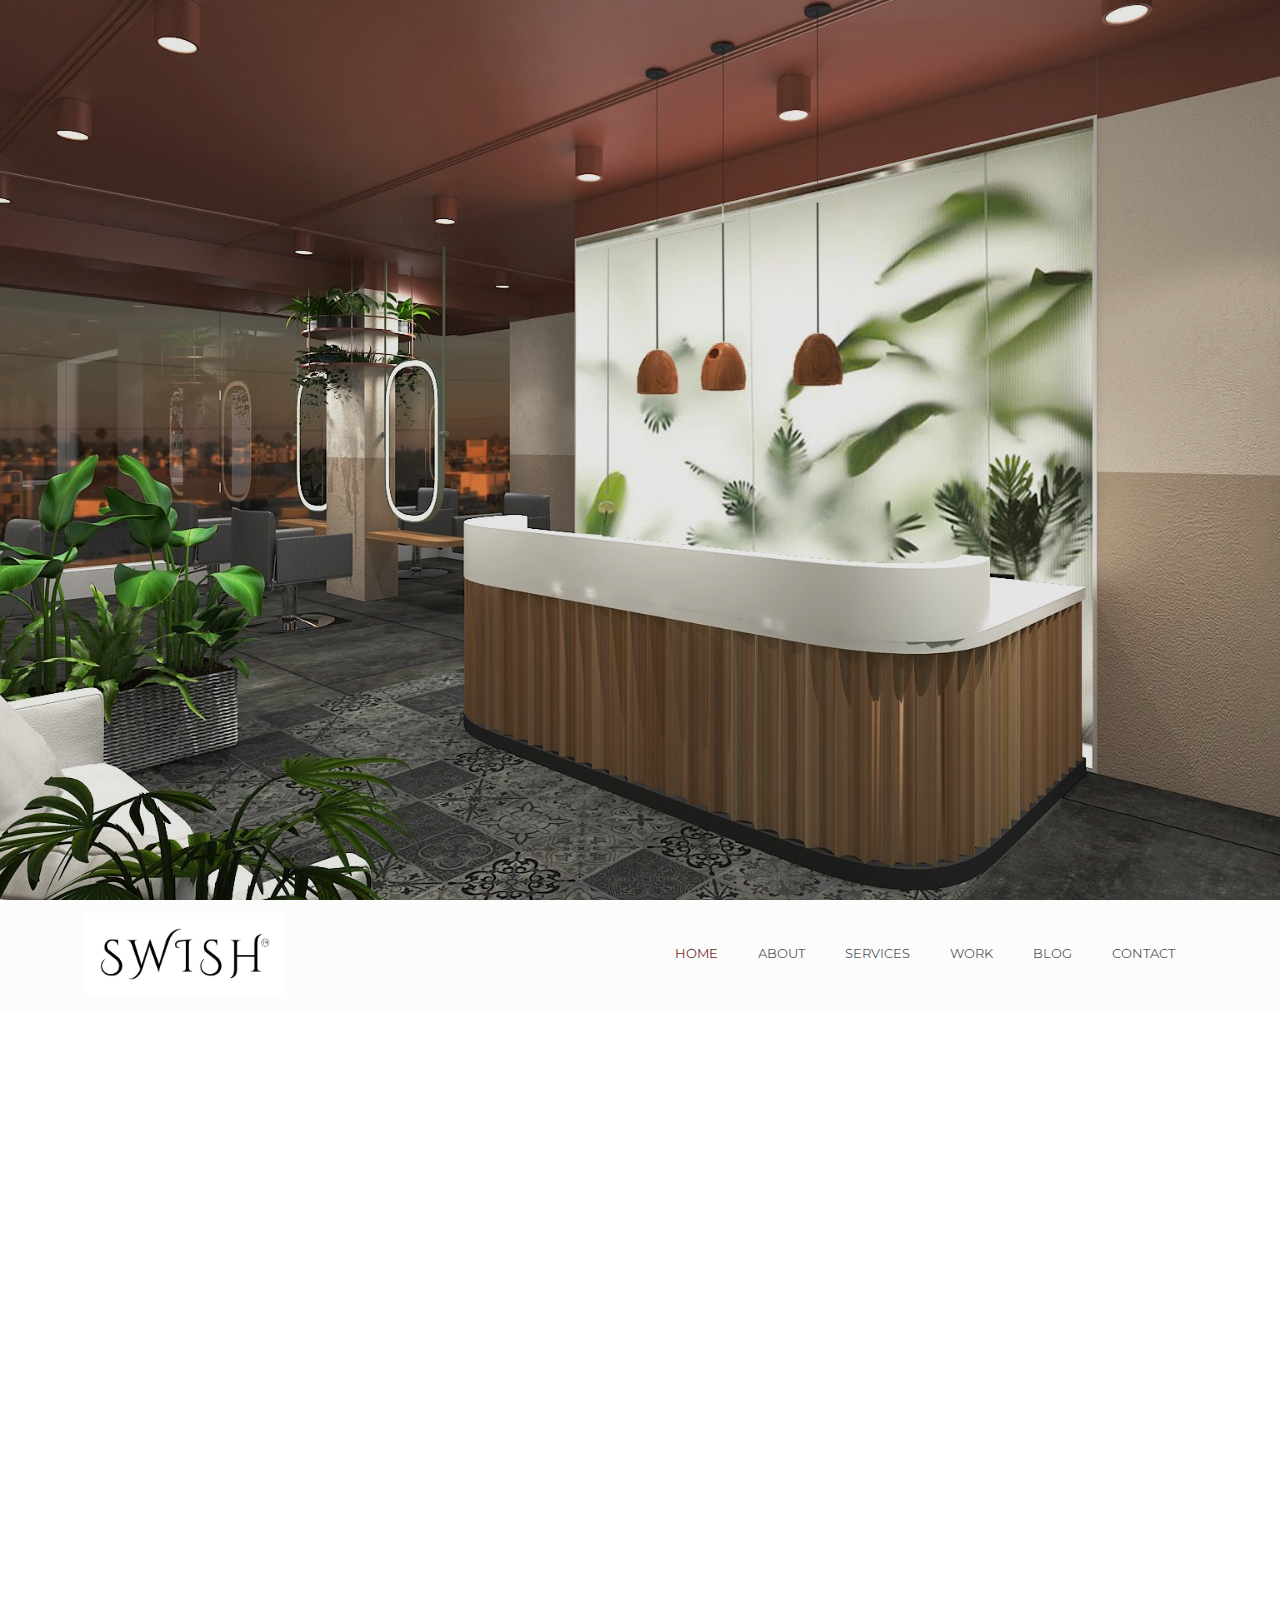
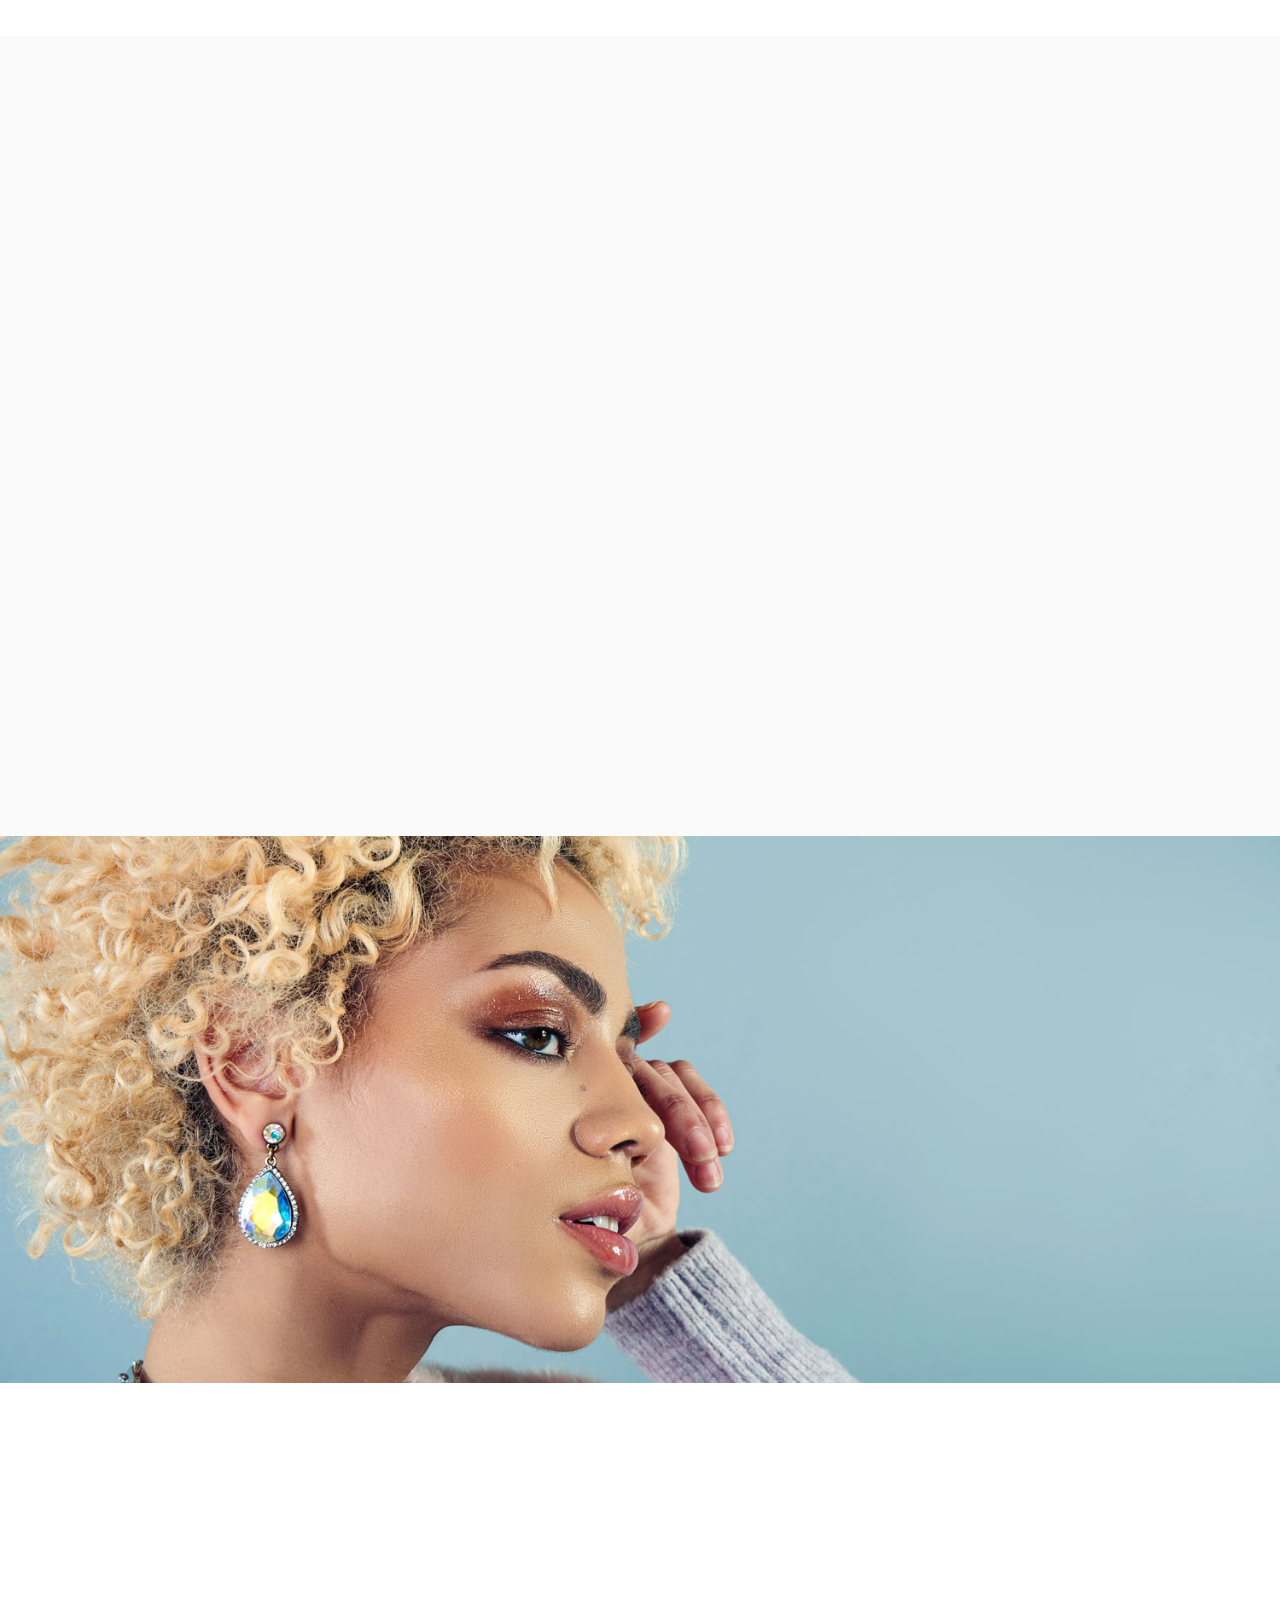
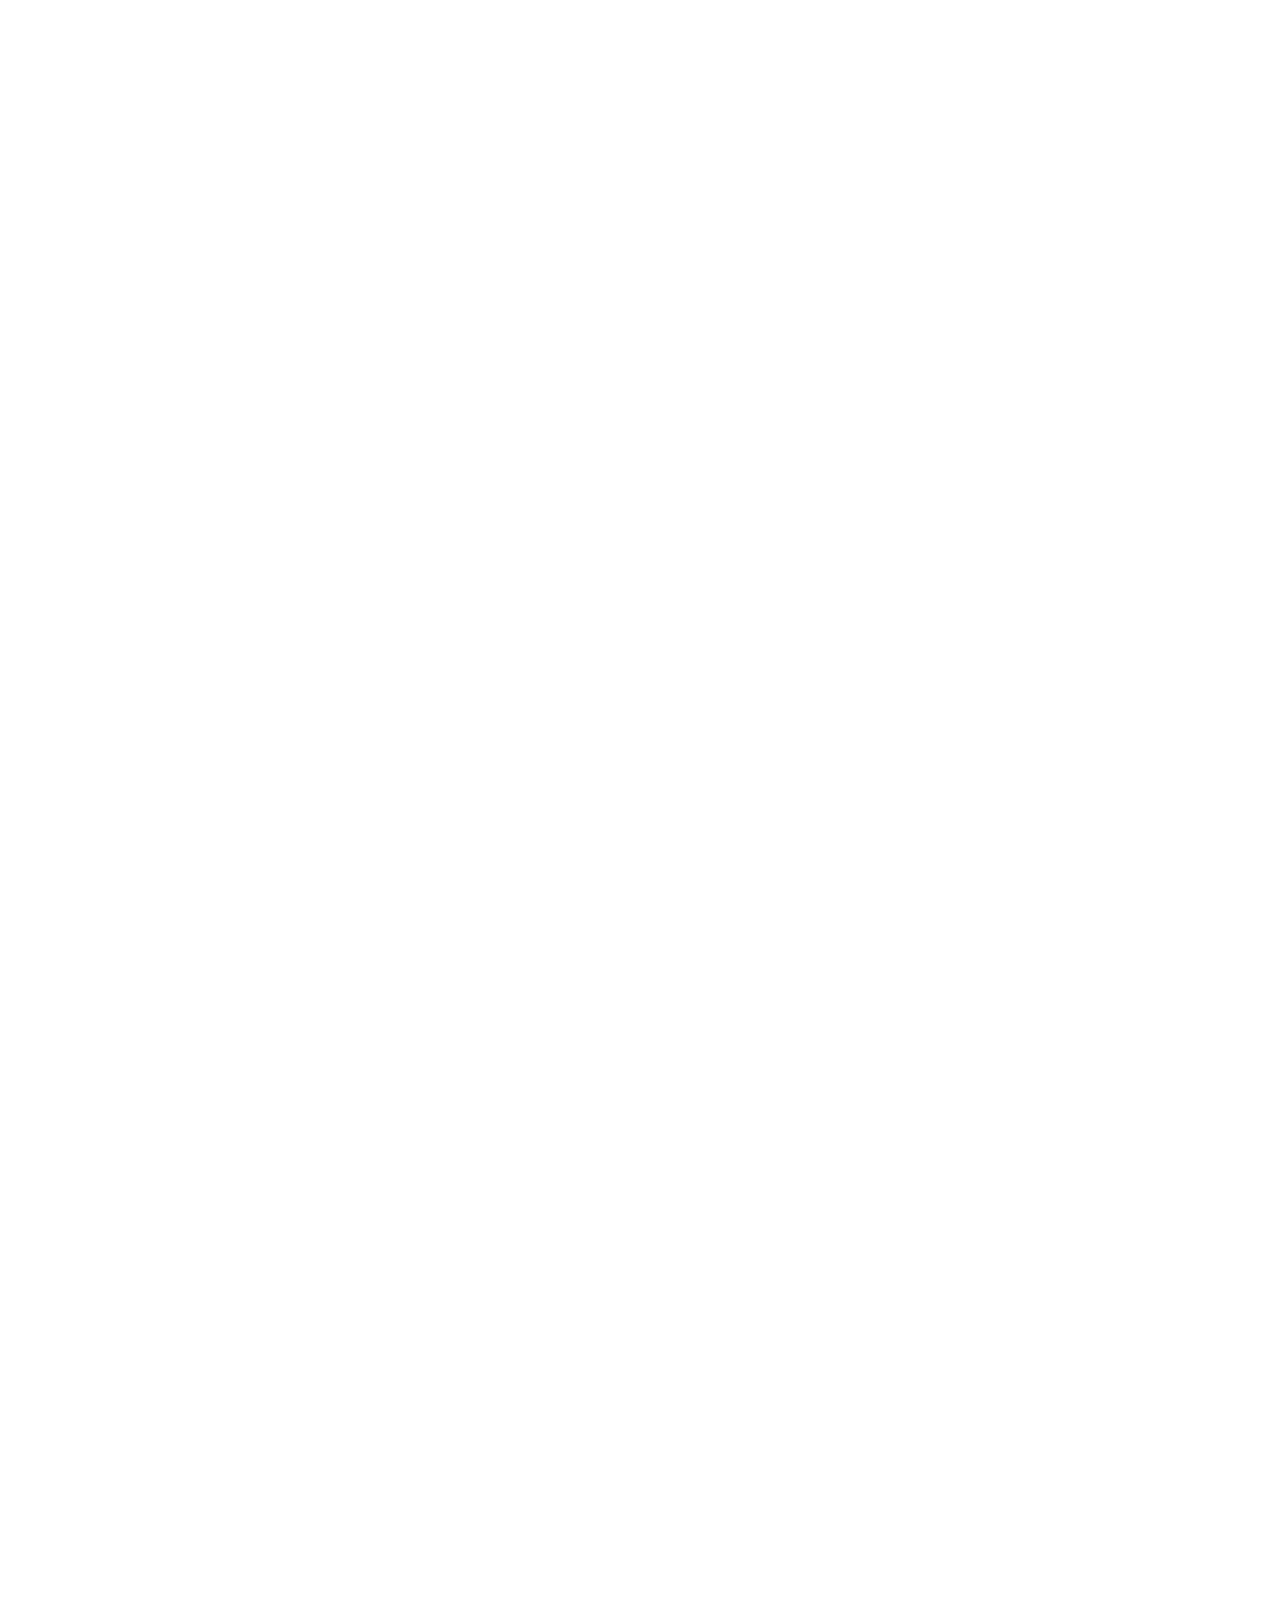
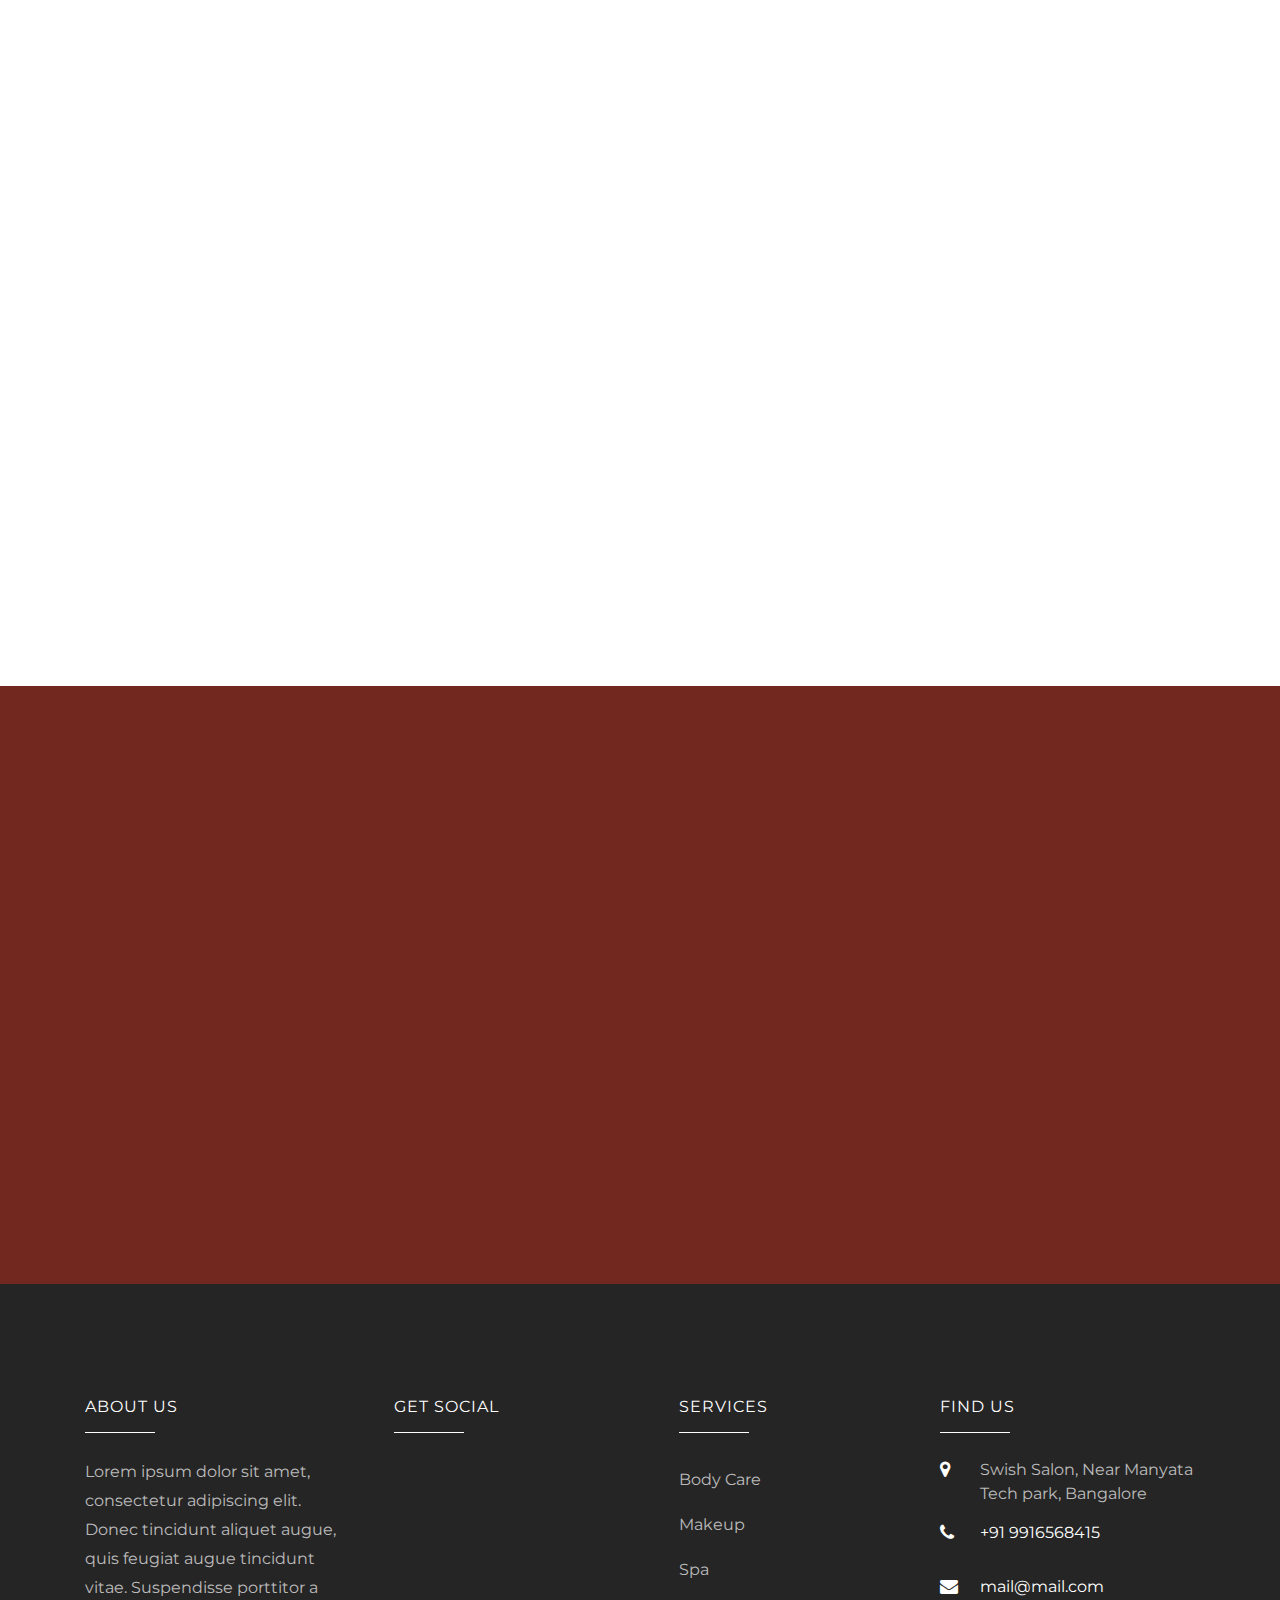
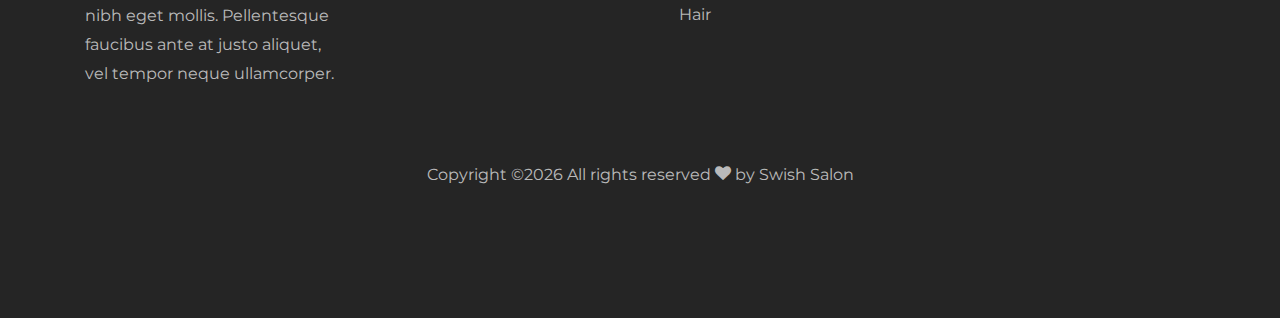
==== index.html @ e0be9bf8 "First commit" ====
<!DOCTYPE html>
<html lang="en">
  <head>
    <title>Swish Salon</title>
    <meta charset="utf-8">
    <meta name="viewport" content="width=device-width, initial-scale=1, shrink-to-fit=no">
    
    <link href="https://fonts.googleapis.com/css?family=Montserrat:300,400,600,700" rel="stylesheet">

    <link rel="stylesheet" href="css/open-iconic-bootstrap.min.css">
    <link rel="stylesheet" href="css/animate.css">
    
    <link rel="stylesheet" href="css/owl.carousel.min.css">
    <link rel="stylesheet" href="css/owl.theme.default.min.css">
    <link rel="stylesheet" href="css/magnific-popup.css">

    <link rel="stylesheet" href="css/aos.css">

    <link rel="stylesheet" href="css/ionicons.min.css">

    <link rel="stylesheet" href="css/bootstrap-datepicker.css">
    <link rel="stylesheet" href="css/jquery.timepicker.css">

    
    <link rel="stylesheet" href="css/flaticon.css">
    <link rel="stylesheet" href="css/icomoon.css">
    <link rel="stylesheet" href="css/style.css">
    <link rel="stylesheet" type="text/css" href="css/custom.css">
  </head>
  <body>
    
    <div class="hero-wrap js-fullheight" style="background-image: url('images/swish_bg.jpg');" data-stellar-background-ratio="0.5">
      <div class="overlay"></div>
      <div class="container">
        <div class="row no-gutters slider-text js-fullheight align-items-center justify-content-center" data-scrollax-parent="true">
          <div class="col-md-8 ftco-animate text-center" data-scrollax=" properties: { translateY: '70%' }">
          	<div class="icon">
          		<a href="index.html" class="logo">
          			<h1 class="font-60">Swish</h1>
          		</a>
          	</div>
            <h1 class="mb-4 font-35" data-scrollax="properties: { translateY: '30%', opacity: 1.6 }">Hair And Beauty</h1>
            <p class="mb-5" data-scrollax="properties: { translateY: '30%', opacity: 1.6 }"></p>

            <p data-scrollax="properties: { translateY: '30%', opacity: 1.6 }"><a href="services.html" class="btn btn-white btn-outline-white px-4 py-3">View Our Services</a></p>
          </div>
        </div>
      </div>
    </div>

    <nav class="navbar navbar-expand-lg navbar-dark ftco_navbar bg-dark ftco-navbar-light" id="ftco-navbar">
	    <div class="container">
	      <a class="navbar-brand" href="index.html"><img src="images/swish.jpg" class="logo-img" alt="logo image"></a>
	      <button class="navbar-toggler" type="button" data-toggle="collapse" data-target="#ftco-nav" aria-controls="ftco-nav" aria-expanded="false" aria-label="Toggle navigation">
	        <span class="oi oi-menu"></span> Menu
	      </button>

	      <div class="collapse navbar-collapse" id="ftco-nav">
	        <ul class="navbar-nav ml-auto">
	          <li class="nav-item active"><a href="index.html" class="nav-link">Home</a></li>
	          <li class="nav-item"><a href="about.html" class="nav-link">About</a></li>
	          <li class="nav-item"><a href="services.html" class="nav-link">Services</a></li>
	          <li class="nav-item"><a href="work.html" class="nav-link">Work</a></li>
	          <li class="nav-item"><a href="blog.html" class="nav-link">Blog</a></li>
	          <li class="nav-item"><a href="contact.html" class="nav-link">Contact</a></li>
	        </ul>
	      </div>
	    </div>
	  </nav>
    <!-- END nav -->

    <section class="ftco-section">
    	<div class="container">
        <div class="row justify-content-center mb-5 pb-3">
          <div class="col-md-7 heading-section ftco-animate text-center">
            <h2 class="mb-4">Our Services</h2>
            <p>Lorem ipsum dolor sit amet, consectetur adipiscing elit. Donec tincidunt aliquet augue, quis feugiat augue tincidunt vitae.</p>
          </div>
        </div>
    		<div class="row">
          <div class="col-md-4 ftco-animate">
            <div class="media d-block text-center block-6 services">
              <div class="icon d-flex mb-3"><span class="flaticon-facial-treatment"></span></div>
              <div class="media-body">
                <h3 class="heading">Skin &amp; Beauty Care</h3>
                <p>Lorem ipsum dolor sit amet, consectetur adipiscing elit. Donec tincidunt aliquet augue, quis feugiat augue tincidunt vitae.</p>
              </div>
            </div>      
          </div>
          <div class="col-md-4 ftco-animate">
            <div class="media d-block text-center block-6 services">
              <div class="icon d-flex mb-3"><span class="flaticon-cosmetics"></span></div>
              <div class="media-body">
                <h3 class="heading">Makeup Pro</h3>
                <p>Lorem ipsum dolor sit amet, consectetur adipiscing elit. Donec tincidunt aliquet augue, quis feugiat augue tincidunt vitae.</p>
              </div>
            </div>      
          </div>
          <div class="col-md-4 ftco-animate">
            <div class="media d-block text-center block-6 services">
              <div class="icon d-flex mb-3"><span class="flaticon-curl"></span></div>
              <div class="media-body">
                <h3 class="heading">Hair Style</h3>
                <p>Lorem ipsum dolor sit amet, consectetur adipiscing elit. Donec tincidunt aliquet augue, quis feugiat augue tincidunt vitae.</p>
              </div>
            </div>    
          </div>
        </div>
    	</div>
    </section>

    <section class="ftco-section bg-light">
      <div class="container">
      	<div class="row justify-content-center mb-5 pb-3">
          <div class="col-md-7 heading-section ftco-animate text-center">
            <h2 class="mb-4">Our Salon Experts</h2>
            <p>Lorem ipsum dolor sit amet, consectetur adipiscing elit. Donec tincidunt aliquet augue, quis feugiat augue tincidunt vitae.</p>
          </div>
        </div>
        <div class="row">
        	<div class="col-lg-3 d-flex mb-sm-4 ftco-animate">
        		<div class="staff">
      				<div class="img mb-4" style="background-image: url(images/person_1.jpg);"></div>
      				<div class="info text-center">
      					<h3><a href="teacher-single.html">Mellisa Smith</a></h3>
      					<span class="position">Stylist</span>
      					<div class="text">
	        				<p>Lorem ipsum dolor sit amet, consectetur adipiscing elit. Donec tincidunt aliquet augue, quis feugiat augue tincidunt vitae.</p>
	        			</div>
      				</div>
        		</div>
        	</div>
        	<div class="col-lg-3 d-flex mb-sm-4 ftco-animate">
        		<div class="staff">
      				<div class="img mb-4" style="background-image: url(images/person_2.jpg);"></div>
      				<div class="info text-center">
      					<h3><a href="teacher-single.html">Marie Mush</a></h3>
      					<span class="position">Hair Stylist</span>
      					<div class="text">
	        				<p>Lorem ipsum dolor sit amet, consectetur adipiscing elit. Donec tincidunt aliquet augue, quis feugiat augue tincidunt vitae.</p>
	        			</div>
      				</div>
        		</div>
        	</div>
        	<div class="col-lg-3 d-flex mb-sm-4 ftco-animate">
        		<div class="staff">
      				<div class="img mb-4" style="background-image: url(images/person_3.jpg);"></div>
      				<div class="info text-center">
      					<h3><a href="teacher-single.html">Ana Jacobson</a></h3>
      					<span class="position">Makeup Stylist</span>
      					<div class="text">
	        				<p>Lorem ipsum dolor sit amet, consectetur adipiscing elit. Donec tincidunt aliquet augue, quis feugiat augue tincidunt vitae.</p>
	        			</div>
      				</div>
        		</div>
        	</div>
        	<div class="col-lg-3 d-flex mb-sm-4 ftco-animate">
        		<div class="staff">
      				<div class="img mb-4" style="background-image: url(images/person_4.jpg);"></div>
      				<div class="info text-center">
      					<h3><a href="teacher-single.html">Ivan Dorchsner</a></h3>
      					<span class="position">Nail Specialist</span>
      					<div class="text">
	        				<p>Lorem ipsum dolor sit amet, consectetur adipiscing elit. Donec tincidunt aliquet augue, quis feugiat augue tincidunt vitae.</p>
	        			</div>
      				</div>
        		</div>
        	</div>
        </div>
      </div>
    </section>

		<section class="ftco-section ftco-discount img" style="background-image: url(images/bg_2.jpg);">
			<div class="overlay"></div>
			<div class="container">
				<div class="row justify-content-end">
					<div class="col-md-5 discount ftco-animate">
						<h3>Save up to 25% Off</h3>
						<h2 class="mb-4">Student Discount</h2>
						<p class="mb-4">Lorem ipsum dolor sit amet, consectetur adipiscing elit. Donec tincidunt aliquet augue, quis feugiat augue tincidunt vitae. Suspendisse porttitor a nibh eget mollis. Pellentesque faucibus ante at justo aliquet, vel tempor neque ullamcorper.</p>
						<p><a href="#" class="btn btn-white btn-outline-white px-4 py-3">Book Now</a></p>
					</div>
				</div>
			</div>
		</section>

    <section class="ftco-section">
    	<div class="container">
    		<div class="row justify-content-center mb-5 pb-3">
          <div class="col-md-7 heading-section text-center ftco-animate">
            <h2 class="mb-4">Trending</h2>
            <p>Lorem ipsum dolor sit amet, consectetur adipiscing elit. Donec tincidunt aliquet augue, quis feugiat augue tincidunt vitae.</p>
          </div>
        </div>
        <div class="row">
        	<div class="col-md-4 ftco-animate">
        		<a href="#" class="work-entry">
        			<img src="images/work-1.jpg" class="img-fluid" alt="makeover">
        			<div class="info d-flex align-items-center">
        				<div>
        					<div class="icon mb-4 d-flex align-items-center justify-content-center">
        						<span class="icon-search"></span>
        					</div>
		        			<h3>Makeover</h3>
	        			</div>
        			</div>
        		</a>
        	</div>
        	<div class="col-md-4 ftco-animate">
        		<a href="#" class="work-entry">
        			<img src="images/work-2.jpg" class="img-fluid" alt="Hair style">
        			<div class="info d-flex align-items-center">
        				<div>
        					<div class="icon mb-4 d-flex align-items-center justify-content-center">
        						<span class="icon-search"></span>
        					</div>
		        			<h3>Hair Style</h3>
	        			</div>
        			</div>
        		</a>
        	</div>
        	<div class="col-md-4 ftco-animate">
        		<a href="#" class="work-entry">
        			<img src="images/work-3.jpg" class="img-fluid" alt="Makeup">
        			<div class="info d-flex align-items-center">
        				<div>
        					<div class="icon mb-4 d-flex align-items-center justify-content-center">
        						<span class="icon-search"></span>
        					</div>
		        			<h3>Makeup</h3>
	        			</div>
        			</div>
        		</a>
        	</div>
        </div>
    	</div>
    </section>

    <!-- <section class="ftco-partner bg-light">
    	<div class="container">
    		<div class="row partner justify-content-center">
    			<div class="col-md-10">
    				<div class="row">
		        	<div class="col-md-3 ftco-animate">
		        		<a href="#" class="partner-entry">
		        			<img src="images/partner-1.jpg" class="img-fluid" alt="partner1">
		        		</a>
		        	</div>
		        	<div class="col-md-3 ftco-animate">
		        		<a href="#" class="partner-entry">
		        			<img src="images/partner-2.jpg" class="img-fluid" alt="partner2">
		        		</a>
		        	</div>
		        	<div class="col-md-3 ftco-animate">
		        		<a href="#" class="partner-entry">
		        			<img src="images/partner-3.jpg" class="img-fluid" alt="partner3">
		        		</a>
		        	</div>
		        	<div class="col-md-3 ftco-animate">
		        		<a href="#" class="partner-entry">
		        			<img src="images/partner-4.jpg" class="img-fluid" alt="partner4">
		        		</a>
		        	</div>
	        	</div>
	        </div>
        </div>
    	</div>
    </section> -->

		<section class="ftco-section">
			<div class="container">
				<div class="row justify-content-center mb-5 pb-3">
          <div class="col-md-7 heading-section text-center ftco-animate">
            <h2 class="mb-4">Popular Packages</h2>
            <p>Lorem ipsum dolor sit amet, consectetur adipiscing elit. Donec tincidunt aliquet augue, quis feugiat augue tincidunt vitae.</p>
          </div>
        </div>
        <div class="row">
        	<div class="col-md-3 ftco-animate">
        		<div class="pricing-entry pb-5 text-center">
        			<div>
	        			<h3 class="mb-4">Basic</h3>
	        			<p><span class="price">Rs 400</span></p>
	        		</div>
        			<ul>
        				<li>Nail Cutting &amp; Styling</li>
								<li>Hair Trimming</li>
								<li>Spa Therapy</li>
								<li>Body Massage</li>
								<li>Manicure</li>
        			</ul>
        			<p class="button text-center"><a href="#" class="btn btn-primary btn-outline-primary px-4 py-3">Book now</a></p>
        		</div>
        	</div>
        	<div class="col-md-3 ftco-animate">
        		<div class="pricing-entry pb-5 text-center">
        			<div>
	        			<h3 class="mb-4">Standard</h3>
	        			<p><span class="price">Rs 500</span></p>
	        		</div>
        			<ul>
        				<li>Nail Cutting &amp; Styling</li>
								<li>Hair Trimming</li>
								<li>Spa Therapy</li>
								<li>Body Massage</li>
								<li>Manicure</li>
        			</ul>
        			<p class="button text-center"><a href="#" class="btn btn-primary btn-outline-primary px-4 py-3">Book now</a></p>
        		</div>
        	</div>
        	<div class="col-md-3 ftco-animate">
        		<div class="pricing-entry active pb-5 text-center">
        			<div>
	        			<h3 class="mb-4">Premium</h3>
	        			<p><span class="price">Rs 800</span></p>
	        		</div>
        			<ul>
        				<li>Nail Cutting &amp; Styling</li>
								<li>Hair Trimming</li>
								<li>Spa Therapy</li>
								<li>Body Massage</li>
								<li>Manicure</li>
        			</ul>
        			<p class="button text-center"><a href="#" class="btn btn-primary btn-outline-primary px-4 py-3">Book now</a></p>
        		</div>
        	</div>
        	<div class="col-md-3 ftco-animate">
        		<div class="pricing-entry pb-5 text-center">
        			<div>
	        			<h3 class="mb-4">Platinum</h3>
	        			<p><span class="price">Rs 1000</span></p>
	        		</div>
        			<ul>
        				<li>Nail Cutting &amp; Styling</li>
								<li>Hair Trimming</li>
								<li>Spa Therapy</li>
								<li>Body Massage</li>
								<li>Manicure</li>
        			</ul>
        			<p class="button text-center"><a href="#" class="btn btn-primary btn-outline-primary px-4 py-3">Book now</a></p>
        		</div>
        	</div>
        </div>
			</div>
		</section>


    <section class="ftco-section">
      <div class="container">
        <div class="row justify-content-center mb-5 pb-3">
          <div class="col-md-7 heading-section ftco-animate text-center">
            <h2 class="mb-4">Recent from our blog</h2>
            <p>Lorem ipsum dolor sit amet, consectetur adipiscing elit. Donec tincidunt aliquet augue, quis feugiat augue tincidunt vitae.</p>
          </div>
        </div>
        <div class="row d-flex">
          <div class="col-md-4 d-flex ftco-animate">
          	<div class="blog-entry align-self-stretch">
              <a href="blog-single.html" class="block-20" style="background-image: url('images/image_1.jpg');">
              </a>
              <div class="text py-4 d-block">
              	<div class="meta">
                  <div><a href="#">Sept 10, 2020</a></div>
                  <div><a href="#">Admin</a></div>
                  <div><a href="#" class="meta-chat"><span class="icon-chat"></span> 3</a></div>
                </div>
                <h3 class="heading mt-2"><a href="#">Skin Care for Teen Skin</a></h3>
                <p>Lorem ipsum dolor sit amet, consectetur adipiscing elit. Donec tincidunt aliquet augue, quis feugiat augue tincidunt vitae.</p>
              </div>
            </div>
          </div>
          <div class="col-md-4 d-flex ftco-animate">
          	<div class="blog-entry align-self-stretch">
              <a href="blog-single.html" class="block-20" style="background-image: url('images/image_2.jpg');">
              </a>
              <div class="text py-4 d-block">
              	<div class="meta">
                  <div><a href="#">Sept 10, 2020</a></div>
                  <div><a href="#">Admin</a></div>
                  <div><a href="#" class="meta-chat"><span class="icon-chat"></span> 3</a></div>
                </div>
                <h3 class="heading mt-2"><a href="#">Skin Care for Teen Skin</a></h3>
                <p>Lorem ipsum dolor sit amet, consectetur adipiscing elit. Donec tincidunt aliquet augue, quis feugiat augue tincidunt vitae.</p>
              </div>
            </div>
          </div>
          <div class="col-md-4 d-flex ftco-animate">
          	<div class="blog-entry align-self-stretch">
              <a href="blog-single.html" class="block-20" style="background-image: url('images/image_3.jpg');">
              </a>
              <div class="text py-4 d-block">
              	<div class="meta">
                  <div><a href="#">Sept 10, 2020</a></div>
                  <div><a href="#">Admin</a></div>
                  <div><a href="#" class="meta-chat"><span class="icon-chat"></span> 3</a></div>
                </div>
                <h3 class="heading mt-2"><a href="#">Skin Care for Teen Skin</a></h3>
                <p>Lorem ipsum dolor sit amet, consectetur adipiscing elit. Donec tincidunt aliquet augue, quis feugiat augue tincidunt vitae.</p>
              </div>
            </div>
          </div>
        </div>
      </div>
    </section>

		
		<section class="ftco-section ftco-appointment">
			<div class="overlay"></div>
    	<div class="container">
    		<div class="row d-md-flex align-items-center">
    			<div class="col-md-2"></div>
	    		<div class="col-md-4 d-flex align-self-stretch ftco-animate">
	    			<div class="appointment-info text-center p-5">
	    				<div class="mb-4">
	    					<h3 class="mb-3">Address</h3>
		    				<p>Swish Salon, Near Manyata Tech park, Bangalore</p>
	    				</div>
	    				<div class="mb-4">
		    				<h3 class="mb-3">Phone</h3>
		    				<p class="day"><strong>+91 9916568415</strong> or <strong>+91 9916568415</strong></p>
	    				</div>
	    				<div>
		    				<h3 class="mb-3">Opening Hours</h3>
		    				<p class="day"><strong>Monday - Saturday</strong></p>
		    				<span>08:00am - 09:00pm</span>
	    				</div>
	    			</div>
	    		</div>
	    		<div class="col-md-6 appointment pl-md-5 ftco-animate">
	    			<h3 class="mb-3">Appointments</h3>
	    			<form action="#" class="appointment-form">
	            <div class="row form-group d-flex">
	            	<div class="col-md-6">
	            		<input type="text" class="form-control" placeholder="First Name">
	            	</div>
	            	<div class="col-md-6">
	            		<input type="text" class="form-control" placeholder="Last Name">
	            	</div>
	            </div>
	            <div class="row form-group d-flex">
	            	<div class="col-md-6">
	            		<div class="input-wrap">
		            		<div class="icon"><span class="ion-md-calendar"></span></div>
		            		<input type="text" id="appointment_date" class="form-control" placeholder="Date">
	            		</div>
	            	</div>
	            	<div class="col-md-6">
	            		<input type="text" class="form-control" placeholder="Phone">
	            	</div>
	            </div>
	            <div class="form-group">
	              <textarea name="" id="" cols="30" rows="3" class="form-control" placeholder="Message"></textarea>
	            </div>
	            <div class="form-group">
	              <input type="submit" value="Book Now" class="btn btn-white btn-outline-white py-3 px-4">
	            </div>
	          </form>
	    		</div>    			
    		</div>
    	</div>
    </section>

    <footer class="ftco-footer ftco-section img">
    	<div class="overlay"></div>
      <div class="container">
        <div class="row mb-5">
          <div class="col-md-3">
            <div class="ftco-footer-widget mb-4">
              <h2 class="ftco-heading-2">About Us</h2>
              <p>Lorem ipsum dolor sit amet, consectetur adipiscing elit. Donec tincidunt aliquet augue, quis feugiat augue tincidunt vitae. Suspendisse porttitor a nibh eget mollis. Pellentesque faucibus ante at justo aliquet, vel tempor neque ullamcorper.</p>
            </div>
          </div>
          <div class="col-md-3">
            <div class="ftco-footer-widget mb-4 ml-md-4">
            <h2 class="ftco-heading-2">Get Social</h2>
            <ul class="ftco-footer-social list-unstyled">
                <li class="ftco-animate"><a href="#"><span class="icon-twitter"></span></a></li>
                <li class="ftco-animate"><a href="#"><span class="icon-facebook"></span></a></li>
                <li class="ftco-animate"><a href="#"><span class="icon-instagram"></span></a></li>
            </ul>
          </div>
          </div>
          <div class="col-md-3">
             <div class="ftco-footer-widget mb-4 ml-md-4">
              <h2 class="ftco-heading-2">Services</h2>
              <ul class="list-unstyled">
                <li><a href="#" class="py-2 d-block">Body Care</a></li>
                <li><a href="#" class="py-2 d-block">Makeup</a></li>
                <li><a href="#" class="py-2 d-block">Spa</a></li>
                <li><a href="#" class="py-2 d-block">Hair</a></li>
              </ul>
            </div>
          </div>
          <div class="col-md-3">
            <div class="ftco-footer-widget mb-4">
            	<h2 class="ftco-heading-2">Find Us</h2>
            	<div class="block-23 mb-3">
	              <ul>
	                <li><span class="icon icon-map-marker"></span><span class="text">Swish Salon, Near Manyata Tech park, Bangalore</span></li>
	                <li><a href="#"><span class="icon icon-phone"></span><span class="text">+91 9916568415</span></a></li>
	                <li><a href="#"><span class="icon icon-envelope"></span><span class="text">mail@mail.com</span></a></li>
	              </ul>
	            </div>
            </div>
          </div>
        </div>
        <div class="row">
          <div class="col-md-12 text-center">

            <p>Copyright &copy;<script>document.write(new Date().getFullYear());</script> All rights reserved <i class="icon-heart" aria-hidden="true"></i> by Swish Salon</p>
          </div>
        </div>
      </div>
    </footer>
    
  

  <!-- loader -->
  <div id="ftco-loader" class="show fullscreen"><svg class="circular" width="48px" height="48px"><circle class="path-bg" cx="24" cy="24" r="22" fill="none" stroke-width="4" stroke="#eeeeee"/><circle class="path" cx="24" cy="24" r="22" fill="none" stroke-width="4" stroke-miterlimit="10" stroke="#F96D00"/></svg></div>


  <script src="js/jquery.min.js"></script>
  <script src="js/jquery-migrate-3.0.1.min.js"></script>
  <script src="js/popper.min.js"></script>
  <script src="js/bootstrap.min.js"></script>
  <script src="js/jquery.easing.1.3.js"></script>
  <script src="js/jquery.waypoints.min.js"></script>
  <script src="js/jquery.stellar.min.js"></script>
  <script src="js/owl.carousel.min.js"></script>
  <script src="js/jquery.magnific-popup.min.js"></script>
  <script src="js/aos.js"></script>
  <script src="js/jquery.animateNumber.min.js"></script>
  <script src="js/bootstrap-datepicker.js"></script>
  <script src="js/jquery.timepicker.min.js"></script>
  <script src="js/scrollax.min.js"></script>
  <script src="js/main.js"></script>
    
  </body>
</html>
---- css/flaticon.css ----
/*
  	Flaticon icon font: Flaticon
  	Creation date: 08/09/2018 05:20
  	*/

@font-face {
  font-family: "Flaticon";
  src: url("../fonts/flaticon/font/Flaticon.eot");
  src: url("../fonts/flaticon/font/Flaticon.eot?#iefix") format("embedded-opentype"),
       url("../fonts/flaticon/font/Flaticon.woff") format("woff"),
       url("../fonts/flaticon/font/Flaticon.ttf") format("truetype"),
       url("../fonts/flaticon/font/Flaticon.svg#Flaticon") format("svg");
  font-weight: normal;
  font-style: normal;
}

@media screen and (-webkit-min-device-pixel-ratio:0) {
  @font-face {
    font-family: "Flaticon";
    src: url("../fonts/flaticon/font/Flaticon.svg#Flaticon") format("svg");
  }
}

[class^="flaticon-"]:before, [class*=" flaticon-"]:before,
[class^="flaticon-"]:after, [class*=" flaticon-"]:after {   
  font-family: Flaticon;
  font-style: normal;
  font-weight: normal;
  font-variant: normal;
  text-transform: none;
  line-height: 1;

  /* Better Font Rendering =========== */
  -webkit-font-smoothing: antialiased;
  -moz-osx-font-smoothing: grayscale;
}

.flaticon-flower:before { content: "\f100"; }
.flaticon-cosmetics:before { content: "\f101"; }
.flaticon-curl:before { content: "\f102"; }
.flaticon-facial-treatment:before { content: "\f103"; }
---- css/icomoon.css ----
@font-face {
  font-family: 'icomoon';
  src:  url('../fonts/icomoon/icomoon.eot?6tt51o');
  src:  url('../fonts/icomoon/icomoon.eot?6tt51o#iefix') format('embedded-opentype'),
    url('../fonts/icomoon/icomoon.ttf?6tt51o') format('truetype'),
    url('../fonts/icomoon/icomoon.woff?6tt51o') format('woff'),
    url('../fonts/icomoon/icomoon.svg?6tt51o#icomoon') format('svg');
  font-weight: normal;
  font-style: normal;
}

[class^="icon-"], [class*=" icon-"] {
  /* use !important to prevent issues with browser extensions that change fonts */
  font-family: 'icomoon' !important;
  speak: none;
  font-style: normal;
  font-weight: normal;
  font-variant: normal;
  text-transform: none;
  line-height: 1;

  /* Better Font Rendering =========== */
  -webkit-font-smoothing: antialiased;
  -moz-osx-font-smoothing: grayscale;
}

.icon-asterisk:before {
  content: "\f069";
}
.icon-plus:before {
  content: "\f067";
}
.icon-question:before {
  content: "\f128";
}
.icon-minus:before {
  content: "\f068";
}
.icon-glass:before {
  content: "\f000";
}
.icon-music:before {
  content: "\f001";
}
.icon-search:before {
  content: "\f002";
}
.icon-envelope-o:before {
  content: "\f003";
}
.icon-heart:before {
  content: "\f004";
}
.icon-star:before {
  content: "\f005";
}
.icon-star-o:before {
  content: "\f006";
}
.icon-user:before {
  content: "\f007";
}
.icon-film:before {
  content: "\f008";
}
.icon-th-large:before {
  content: "\f009";
}
.icon-th:before {
  content: "\f00a";
}
.icon-th-list:before {
  content: "\f00b";
}
.icon-check:before {
  content: "\f00c";
}
.icon-close:before {
  content: "\f00d";
}
.icon-remove:before {
  content: "\f00d";
}
.icon-times:before {
  content: "\f00d";
}
.icon-search-plus:before {
  content: "\f00e";
}
.icon-search-minus:before {
  content: "\f010";
}
.icon-power-off:before {
  content: "\f011";
}
.icon-signal:before {
  content: "\f012";
}
.icon-cog:before {
  content: "\f013";
}
.icon-gear:before {
  content: "\f013";
}
.icon-trash-o:before {
  content: "\f014";
}
.icon-home:before {
  content: "\f015";
}
.icon-file-o:before {
  content: "\f016";
}
.icon-clock-o:before {
  content: "\f017";
}
.icon-road:before {
  content: "\f018";
}
.icon-download:before {
  content: "\f019";
}
.icon-arrow-circle-o-down:before {
  content: "\f01a";
}
.icon-arrow-circle-o-up:before {
  content: "\f01b";
}
.icon-inbox:before {
  content: "\f01c";
}
.icon-play-circle-o:before {
  content: "\f01d";
}
.icon-repeat:before {
  content: "\f01e";
}
.icon-rotate-right:before {
  content: "\f01e";
}
.icon-refresh:before {
  content: "\f021";
}
.icon-list-alt:before {
  content: "\f022";
}
.icon-lock:before {
  content: "\f023";
}
.icon-flag:before {
  content: "\f024";
}
.icon-headphones:before {
  content: "\f025";
}
.icon-volume-off:before {
  content: "\f026";
}
.icon-volume-down:before {
  content: "\f027";
}
.icon-volume-up:before {
  content: "\f028";
}
.icon-qrcode:before {
  content: "\f029";
}
.icon-barcode:before {
  content: "\f02a";
}
.icon-tag:before {
  content: "\f02b";
}
.icon-tags:before {
  content: "\f02c";
}
.icon-book:before {
  content: "\f02d";
}
.icon-bookmark:before {
  content: "\f02e";
}
.icon-print:before {
  content: "\f02f";
}
.icon-camera:before {
  content: "\f030";
}
.icon-font:before {
  content: "\f031";
}
.icon-bold:before {
  content: "\f032";
}
.icon-italic:before {
  content: "\f033";
}
.icon-text-height:before {
  content: "\f034";
}
.icon-text-width:before {
  content: "\f035";
}
.icon-align-left:before {
  content: "\f036";
}
.icon-align-center:before {
  content: "\f037";
}
.icon-align-right:before {
  content: "\f038";
}
.icon-align-justify:before {
  content: "\f039";
}
.icon-list:before {
  content: "\f03a";
}
.icon-dedent:before {
  content: "\f03b";
}
.icon-outdent:before {
  content: "\f03b";
}
.icon-indent:before {
  content: "\f03c";
}
.icon-video-camera:before {
  content: "\f03d";
}
.icon-image:before {
  content: "\f03e";
}
.icon-photo:before {
  content: "\f03e";
}
.icon-picture-o:before {
  content: "\f03e";
}
.icon-pencil:before {
  content: "\f040";
}
.icon-map-marker:before {
  content: "\f041";
}
.icon-adjust:before {
  content: "\f042";
}
.icon-tint:before {
  content: "\f043";
}
.icon-edit:before {
  content: "\f044";
}
.icon-pencil-square-o:before {
  content: "\f044";
}
.icon-share-square-o:before {
  content: "\f045";
}
.icon-check-square-o:before {
  content: "\f046";
}
.icon-arrows:before {
  content: "\f047";
}
.icon-step-backward:before {
  content: "\f048";
}
.icon-fast-backward:before {
  content: "\f049";
}
.icon-backward:before {
  content: "\f04a";
}
.icon-play:before {
  content: "\f04b";
}
.icon-pause:before {
  content: "\f04c";
}
.icon-stop:before {
  content: "\f04d";
}
.icon-forward:before {
  content: "\f04e";
}
.icon-fast-forward:before {
  content: "\f050";
}
.icon-step-forward:before {
  content: "\f051";
}
.icon-eject:before {
  content: "\f052";
}
.icon-chevron-left:before {
  content: "\f053";
}
.icon-chevron-right:before {
  content: "\f054";
}
.icon-plus-circle:before {
  content: "\f055";
}
.icon-minus-circle:before {
  content: "\f056";
}
.icon-times-circle:before {
  content: "\f057";
}
.icon-check-circle:before {
  content: "\f058";
}
.icon-question-circle:before {
  content: "\f059";
}
.icon-info-circle:before {
  content: "\f05a";
}
.icon-crosshairs:before {
  content: "\f05b";
}
.icon-times-circle-o:before {
  content: "\f05c";
}
.icon-check-circle-o:before {
  content: "\f05d";
}
.icon-ban:before {
  content: "\f05e";
}
.icon-arrow-left:before {
  content: "\f060";
}
.icon-arrow-right:before {
  content: "\f061";
}
.icon-arrow-up:before {
  content: "\f062";
}
.icon-arrow-down:before {
  content: "\f063";
}
.icon-mail-forward:before {
  content: "\f064";
}
.icon-share:before {
  content: "\f064";
}
.icon-expand:before {
  content: "\f065";
}
.icon-compress:before {
  content: "\f066";
}
.icon-exclamation-circle:before {
  content: "\f06a";
}
.icon-gift:before {
  content: "\f06b";
}
.icon-leaf:before {
  content: "\f06c";
}
.icon-fire:before {
  content: "\f06d";
}
.icon-eye:before {
  content: "\f06e";
}
.icon-eye-slash:before {
  content: "\f070";
}
.icon-exclamation-triangle:before {
  content: "\f071";
}
.icon-warning:before {
  content: "\f071";
}
.icon-plane:before {
  content: "\f072";
}
.icon-calendar:before {
  content: "\f073";
}
.icon-random:before {
  content: "\f074";
}
.icon-comment:before {
  content: "\f075";
}
.icon-magnet:before {
  content: "\f076";
}
.icon-chevron-up:before {
  content: "\f077";
}
.icon-chevron-down:before {
  content: "\f078";
}
.icon-retweet:before {
  content: "\f079";
}
.icon-shopping-cart:before {
  content: "\f07a";
}
.icon-folder:before {
  content: "\f07b";
}
.icon-folder-open:before {
  content: "\f07c";
}
.icon-arrows-v:before {
  content: "\f07d";
}
.icon-arrows-h:before {
  content: "\f07e";
}
.icon-bar-chart:before {
  content: "\f080";
}
.icon-bar-chart-o:before {
  content: "\f080";
}
.icon-twitter-square:before {
  content: "\f081";
}
.icon-facebook-square:before {
  content: "\f082";
}
.icon-camera-retro:before {
  content: "\f083";
}
.icon-key:before {
  content: "\f084";
}
.icon-cogs:before {
  content: "\f085";
}
.icon-gears:before {
  content: "\f085";
}
.icon-comments:before {
  content: "\f086";
}
.icon-thumbs-o-up:before {
  content: "\f087";
}
.icon-thumbs-o-down:before {
  content: "\f088";
}
.icon-star-half:before {
  content: "\f089";
}
.icon-heart-o:before {
  content: "\f08a";
}
.icon-sign-out:before {
  content: "\f08b";
}
.icon-linkedin-square:before {
  content: "\f08c";
}
.icon-thumb-tack:before {
  content: "\f08d";
}
.icon-external-link:before {
  content: "\f08e";
}
.icon-sign-in:before {
  content: "\f090";
}
.icon-trophy:before {
  content: "\f091";
}
.icon-github-square:before {
  content: "\f092";
}
.icon-upload:before {
  content: "\f093";
}
.icon-lemon-o:before {
  content: "\f094";
}
.icon-phone:before {
  content: "\f095";
}
.icon-square-o:before {
  content: "\f096";
}
.icon-bookmark-o:before {
  content: "\f097";
}
.icon-phone-square:before {
  content: "\f098";
}
.icon-twitter:before {
  content: "\f099";
}
.icon-facebook:before {
  content: "\f09a";
}
.icon-facebook-f:before {
  content: "\f09a";
}
.icon-github:before {
  content: "\f09b";
}
.icon-unlock:before {
  content: "\f09c";
}
.icon-credit-card:before {
  content: "\f09d";
}
.icon-feed:before {
  content: "\f09e";
}
.icon-rss:before {
  content: "\f09e";
}
.icon-hdd-o:before {
  content: "\f0a0";
}
.icon-bullhorn:before {
  content: "\f0a1";
}
.icon-bell-o:before {
  content: "\f0a2";
}
.icon-certificate:before {
  content: "\f0a3";
}
.icon-hand-o-right:before {
  content: "\f0a4";
}
.icon-hand-o-left:before {
  content: "\f0a5";
}
.icon-hand-o-up:before {
  content: "\f0a6";
}
.icon-hand-o-down:before {
  content: "\f0a7";
}
.icon-arrow-circle-left:before {
  content: "\f0a8";
}
.icon-arrow-circle-right:before {
  content: "\f0a9";
}
.icon-arrow-circle-up:before {
  content: "\f0aa";
}
.icon-arrow-circle-down:before {
  content: "\f0ab";
}
.icon-globe:before {
  content: "\f0ac";
}
.icon-wrench:before {
  content: "\f0ad";
}
.icon-tasks:before {
  content: "\f0ae";
}
.icon-filter:before {
  content: "\f0b0";
}
.icon-briefcase:before {
  content: "\f0b1";
}
.icon-arrows-alt:before {
  content: "\f0b2";
}
.icon-group:before {
  content: "\f0c0";
}
.icon-users:before {
  content: "\f0c0";
}
.icon-chain:before {
  content: "\f0c1";
}
.icon-link:before {
  content: "\f0c1";
}
.icon-cloud:before {
  content: "\f0c2";
}
.icon-flask:before {
  content: "\f0c3";
}
.icon-cut:before {
  content: "\f0c4";
}
.icon-scissors:before {
  content: "\f0c4";
}
.icon-copy:before {
  content: "\f0c5";
}
.icon-files-o:before {
  content: "\f0c5";
}
.icon-paperclip:before {
  content: "\f0c6";
}
.icon-floppy-o:before {
  content: "\f0c7";
}
.icon-save:before {
  content: "\f0c7";
}
.icon-square:before {
  content: "\f0c8";
}
.icon-bars:before {
  content: "\f0c9";
}
.icon-navicon:before {
  content: "\f0c9";
}
.icon-reorder:before {
  content: "\f0c9";
}
.icon-list-ul:before {
  content: "\f0ca";
}
.icon-list-ol:before {
  content: "\f0cb";
}
.icon-strikethrough:before {
  content: "\f0cc";
}
.icon-underline:before {
  content: "\f0cd";
}
.icon-table:before {
  content: "\f0ce";
}
.icon-magic:before {
  content: "\f0d0";
}
.icon-truck:before {
  content: "\f0d1";
}
.icon-pinterest:before {
  content: "\f0d2";
}
.icon-pinterest-square:before {
  content: "\f0d3";
}
.icon-google-plus-square:before {
  content: "\f0d4";
}
.icon-google-plus:before {
  content: "\f0d5";
}
.icon-money:before {
  content: "\f0d6";
}
.icon-caret-down:before {
  content: "\f0d7";
}
.icon-caret-up:before {
  content: "\f0d8";
}
.icon-caret-left:before {
  content: "\f0d9";
}
.icon-caret-right:before {
  content: "\f0da";
}
.icon-columns:before {
  content: "\f0db";
}
.icon-sort:before {
  content: "\f0dc";
}
.icon-unsorted:before {
  content: "\f0dc";
}
.icon-sort-desc:before {
  content: "\f0dd";
}
.icon-sort-down:before {
  content: "\f0dd";
}
.icon-sort-asc:before {
  content: "\f0de";
}
.icon-sort-up:before {
  content: "\f0de";
}
.icon-envelope:before {
  content: "\f0e0";
}
.icon-linkedin:before {
  content: "\f0e1";
}
.icon-rotate-left:before {
  content: "\f0e2";
}
.icon-undo:before {
  content: "\f0e2";
}
.icon-gavel:before {
  content: "\f0e3";
}
.icon-legal:before {
  content: "\f0e3";
}
.icon-dashboard:before {
  content: "\f0e4";
}
.icon-tachometer:before {
  content: "\f0e4";
}
.icon-comment-o:before {
  content: "\f0e5";
}
.icon-comments-o:before {
  content: "\f0e6";
}
.icon-bolt:before {
  content: "\f0e7";
}
.icon-flash:before {
  content: "\f0e7";
}
.icon-sitemap:before {
  content: "\f0e8";
}
.icon-umbrella:before {
  content: "\f0e9";
}
.icon-clipboard:before {
  content: "\f0ea";
}
.icon-paste:before {
  content: "\f0ea";
}
.icon-lightbulb-o:before {
  content: "\f0eb";
}
.icon-exchange:before {
  content: "\f0ec";
}
.icon-cloud-download:before {
  content: "\f0ed";
}
.icon-cloud-upload:before {
  content: "\f0ee";
}
.icon-user-md:before {
  content: "\f0f0";
}
.icon-stethoscope:before {
  content: "\f0f1";
}
.icon-suitcase:before {
  content: "\f0f2";
}
.icon-bell:before {
  content: "\f0f3";
}
.icon-coffee:before {
  content: "\f0f4";
}
.icon-cutlery:before {
  content: "\f0f5";
}
.icon-file-text-o:before {
  content: "\f0f6";
}
.icon-building-o:before {
  content: "\f0f7";
}
.icon-hospital-o:before {
  content: "\f0f8";
}
.icon-ambulance:before {
  content: "\f0f9";
}
.icon-medkit:before {
  content: "\f0fa";
}
.icon-fighter-jet:before {
  content: "\f0fb";
}
.icon-beer:before {
  content: "\f0fc";
}
.icon-h-square:before {
  content: "\f0fd";
}
.icon-plus-square:before {
  content: "\f0fe";
}
.icon-angle-double-left:before {
  content: "\f100";
}
.icon-angle-double-right:before {
  content: "\f101";
}
.icon-angle-double-up:before {
  content: "\f102";
}
.icon-angle-double-down:before {
  content: "\f103";
}
.icon-angle-left:before {
  content: "\f104";
}
.icon-angle-right:before {
  content: "\f105";
}
.icon-angle-up:before {
  content: "\f106";
}
.icon-angle-down:before {
  content: "\f107";
}
.icon-desktop:before {
  content: "\f108";
}
.icon-laptop:before {
  content: "\f109";
}
.icon-tablet:before {
  content: "\f10a";
}
.icon-mobile:before {
  content: "\f10b";
}
.icon-mobile-phone:before {
  content: "\f10b";
}
.icon-circle-o:before {
  content: "\f10c";
}
.icon-quote-left:before {
  content: "\f10d";
}
.icon-quote-right:before {
  content: "\f10e";
}
.icon-spinner:before {
  content: "\f110";
}
.icon-circle:before {
  content: "\f111";
}
.icon-mail-reply:before {
  content: "\f112";
}
.icon-reply:before {
  content: "\f112";
}
.icon-github-alt:before {
  content: "\f113";
}
.icon-folder-o:before {
  content: "\f114";
}
.icon-folder-open-o:before {
  content: "\f115";
}
.icon-smile-o:before {
  content: "\f118";
}
.icon-frown-o:before {
  content: "\f119";
}
.icon-meh-o:before {
  content: "\f11a";
}
.icon-gamepad:before {
  content: "\f11b";
}
.icon-keyboard-o:before {
  content: "\f11c";
}
.icon-flag-o:before {
  content: "\f11d";
}
.icon-flag-checkered:before {
  content: "\f11e";
}
.icon-terminal:before {
  content: "\f120";
}
.icon-code:before {
  content: "\f121";
}
.icon-mail-reply-all:before {
  content: "\f122";
}
.icon-reply-all:before {
  content: "\f122";
}
.icon-star-half-empty:before {
  content: "\f123";
}
.icon-star-half-full:before {
  content: "\f123";
}
.icon-star-half-o:before {
  content: "\f123";
}
.icon-location-arrow:before {
  content: "\f124";
}
.icon-crop:before {
  content: "\f125";
}
.icon-code-fork:before {
  content: "\f126";
}
.icon-chain-broken:before {
  content: "\f127";
}
.icon-unlink:before {
  content: "\f127";
}
.icon-info:before {
  content: "\f129";
}
.icon-exclamation:before {
  content: "\f12a";
}
.icon-superscript:before {
  content: "\f12b";
}
.icon-subscript:before {
  content: "\f12c";
}
.icon-eraser:before {
  content: "\f12d";
}
.icon-puzzle-piece:before {
  content: "\f12e";
}
.icon-microphone:before {
  content: "\f130";
}
.icon-microphone-slash:before {
  content: "\f131";
}
.icon-shield:before {
  content: "\f132";
}
.icon-calendar-o:before {
  content: "\f133";
}
.icon-fire-extinguisher:before {
  content: "\f134";
}
.icon-rocket:before {
  content: "\f135";
}
.icon-maxcdn:before {
  content: "\f136";
}
.icon-chevron-circle-left:before {
  content: "\f137";
}
.icon-chevron-circle-right:before {
  content: "\f138";
}
.icon-chevron-circle-up:before {
  content: "\f139";
}
.icon-chevron-circle-down:before {
  content: "\f13a";
}
.icon-html5:before {
  content: "\f13b";
}
.icon-css3:before {
  content: "\f13c";
}
.icon-anchor:before {
  content: "\f13d";
}
.icon-unlock-alt:before {
  content: "\f13e";
}
.icon-bullseye:before {
  content: "\f140";
}
.icon-ellipsis-h:before {
  content: "\f141";
}
.icon-ellipsis-v:before {
  content: "\f142";
}
.icon-rss-square:before {
  content: "\f143";
}
.icon-play-circle:before {
  content: "\f144";
}
.icon-ticket:before {
  content: "\f145";
}
.icon-minus-square:before {
  content: "\f146";
}
.icon-minus-square-o:before {
  content: "\f147";
}
.icon-level-up:before {
  content: "\f148";
}
.icon-level-down:before {
  content: "\f149";
}
.icon-check-square:before {
  content: "\f14a";
}
.icon-pencil-square:before {
  content: "\f14b";
}
.icon-external-link-square:before {
  content: "\f14c";
}
.icon-share-square:before {
  content: "\f14d";
}
.icon-compass:before {
  content: "\f14e";
}
.icon-caret-square-o-down:before {
  content: "\f150";
}
.icon-toggle-down:before {
  content: "\f150";
}
.icon-caret-square-o-up:before {
  content: "\f151";
}
.icon-toggle-up:before {
  content: "\f151";
}
.icon-caret-square-o-right:before {
  content: "\f152";
}
.icon-toggle-right:before {
  content: "\f152";
}
.icon-eur:before {
  content: "\f153";
}
.icon-euro:before {
  content: "\f153";
}
.icon-gbp:before {
  content: "\f154";
}
.icon-dollar:before {
  content: "\f155";
}
.icon-usd:before {
  content: "\f155";
}
.icon-inr:before {
  content: "\f156";
}
.icon-rupee:before {
  content: "\f156";
}
.icon-cny:before {
  content: "\f157";
}
.icon-jpy:before {
  content: "\f157";
}
.icon-rmb:before {
  content: "\f157";
}
.icon-yen:before {
  content: "\f157";
}
.icon-rouble:before {
  content: "\f158";
}
.icon-rub:before {
  content: "\f158";
}
.icon-ruble:before {
  content: "\f158";
}
.icon-krw:before {
  content: "\f159";
}
.icon-won:before {
  content: "\f159";
}
.icon-bitcoin:before {
  content: "\f15a";
}
.icon-btc:before {
  content: "\f15a";
}
.icon-file:before {
  content: "\f15b";
}
.icon-file-text:before {
  content: "\f15c";
}
.icon-sort-alpha-asc:before {
  content: "\f15d";
}
.icon-sort-alpha-desc:before {
  content: "\f15e";
}
.icon-sort-amount-asc:before {
  content: "\f160";
}
.icon-sort-amount-desc:before {
  content: "\f161";
}
.icon-sort-numeric-asc:before {
  content: "\f162";
}
.icon-sort-numeric-desc:before {
  content: "\f163";
}
.icon-thumbs-up:before {
  content: "\f164";
}
.icon-thumbs-down:before {
  content: "\f165";
}
.icon-youtube-square:before {
  content: "\f166";
}
.icon-youtube:before {
  content: "\f167";
}
.icon-xing:before {
  content: "\f168";
}
.icon-xing-square:before {
  content: "\f169";
}
.icon-youtube-play:before {
  content: "\f16a";
}
.icon-dropbox:before {
  content: "\f16b";
}
.icon-stack-overflow:before {
  content: "\f16c";
}
.icon-instagram:before {
  content: "\f16d";
}
.icon-flickr:before {
  content: "\f16e";
}
.icon-adn:before {
  content: "\f170";
}
.icon-bitbucket:before {
  content: "\f171";
}
.icon-bitbucket-square:before {
  content: "\f172";
}
.icon-tumblr:before {
  content: "\f173";
}
.icon-tumblr-square:before {
  content: "\f174";
}
.icon-long-arrow-down:before {
  content: "\f175";
}
.icon-long-arrow-up:before {
  content: "\f176";
}
.icon-long-arrow-left:before {
  content: "\f177";
}
.icon-long-arrow-right:before {
  content: "\f178";
}
.icon-apple:before {
  content: "\f179";
}
.icon-windows:before {
  content: "\f17a";
}
.icon-android:before {
  content: "\f17b";
}
.icon-linux:before {
  content: "\f17c";
}
.icon-dribbble:before {
  content: "\f17d";
}
.icon-skype:before {
  content: "\f17e";
}
.icon-foursquare:before {
  content: "\f180";
}
.icon-trello:before {
  content: "\f181";
}
.icon-female:before {
  content: "\f182";
}
.icon-male:before {
  content: "\f183";
}
.icon-gittip:before {
  content: "\f184";
}
.icon-gratipay:before {
  content: "\f184";
}
.icon-sun-o:before {
  content: "\f185";
}
.icon-moon-o:before {
  content: "\f186";
}
.icon-archive:before {
  content: "\f187";
}
.icon-bug:before {
  content: "\f188";
}
.icon-vk:before {
  content: "\f189";
}
.icon-weibo:before {
  content: "\f18a";
}
.icon-renren:before {
  content: "\f18b";
}
.icon-pagelines:before {
  content: "\f18c";
}
.icon-stack-exchange:before {
  content: "\f18d";
}
.icon-arrow-circle-o-right:before {
  content: "\f18e";
}
.icon-arrow-circle-o-left:before {
  content: "\f190";
}
.icon-caret-square-o-left:before {
  content: "\f191";
}
.icon-toggle-left:before {
  content: "\f191";
}
.icon-dot-circle-o:before {
  content: "\f192";
}
.icon-wheelchair:before {
  content: "\f193";
}
.icon-vimeo-square:before {
  content: "\f194";
}
.icon-try:before {
  content: "\f195";
}
.icon-turkish-lira:before {
  content: "\f195";
}
.icon-plus-square-o:before {
  content: "\f196";
}
.icon-space-shuttle:before {
  content: "\f197";
}
.icon-slack:before {
  content: "\f198";
}
.icon-envelope-square:before {
  content: "\f199";
}
.icon-wordpress:before {
  content: "\f19a";
}
.icon-openid:before {
  content: "\f19b";
}
.icon-bank:before {
  content: "\f19c";
}
.icon-institution:before {
  content: "\f19c";
}
.icon-university:before {
  content: "\f19c";
}
.icon-graduation-cap:before {
  content: "\f19d";
}
.icon-mortar-board:before {
  content: "\f19d";
}
.icon-yahoo:before {
  content: "\f19e";
}
.icon-google:before {
  content: "\f1a0";
}
.icon-reddit:before {
  content: "\f1a1";
}
.icon-reddit-square:before {
  content: "\f1a2";
}
.icon-stumbleupon-circle:before {
  content: "\f1a3";
}
.icon-stumbleupon:before {
  content: "\f1a4";
}
.icon-delicious:before {
  content: "\f1a5";
}
.icon-digg:before {
  content: "\f1a6";
}
.icon-pied-piper-pp:before {
  content: "\f1a7";
}
.icon-pied-piper-alt:before {
  content: "\f1a8";
}
.icon-drupal:before {
  content: "\f1a9";
}
.icon-joomla:before {
  content: "\f1aa";
}
.icon-language:before {
  content: "\f1ab";
}
.icon-fax:before {
  content: "\f1ac";
}
.icon-building:before {
  content: "\f1ad";
}
.icon-child:before {
  content: "\f1ae";
}
.icon-paw:before {
  content: "\f1b0";
}
.icon-spoon:before {
  content: "\f1b1";
}
.icon-cube:before {
  content: "\f1b2";
}
.icon-cubes:before {
  content: "\f1b3";
}
.icon-behance:before {
  content: "\f1b4";
}
.icon-behance-square:before {
  content: "\f1b5";
}
.icon-steam:before {
  content: "\f1b6";
}
.icon-steam-square:before {
  content: "\f1b7";
}
.icon-recycle:before {
  content: "\f1b8";
}
.icon-automobile:before {
  content: "\f1b9";
}
.icon-car:before {
  content: "\f1b9";
}
.icon-cab:before {
  content: "\f1ba";
}
.icon-taxi:before {
  content: "\f1ba";
}
.icon-tree:before {
  content: "\f1bb";
}
.icon-spotify:before {
  content: "\f1bc";
}
.icon-deviantart:before {
  content: "\f1bd";
}
.icon-soundcloud:before {
  content: "\f1be";
}
.icon-database:before {
  content: "\f1c0";
}
.icon-file-pdf-o:before {
  content: "\f1c1";
}
.icon-file-word-o:before {
  content: "\f1c2";
}
.icon-file-excel-o:before {
  content: "\f1c3";
}
.icon-file-powerpoint-o:before {
  content: "\f1c4";
}
.icon-file-image-o:before {
  content: "\f1c5";
}
.icon-file-photo-o:before {
  content: "\f1c5";
}
.icon-file-picture-o:before {
  content: "\f1c5";
}
.icon-file-archive-o:before {
  content: "\f1c6";
}
.icon-file-zip-o:before {
  content: "\f1c6";
}
.icon-file-audio-o:before {
  content: "\f1c7";
}
.icon-file-sound-o:before {
  content: "\f1c7";
}
.icon-file-movie-o:before {
  content: "\f1c8";
}
.icon-file-video-o:before {
  content: "\f1c8";
}
.icon-file-code-o:before {
  content: "\f1c9";
}
.icon-vine:before {
  content: "\f1ca";
}
.icon-codepen:before {
  content: "\f1cb";
}
.icon-jsfiddle:before {
  content: "\f1cc";
}
.icon-life-bouy:before {
  content: "\f1cd";
}
.icon-life-buoy:before {
  content: "\f1cd";
}
.icon-life-ring:before {
  content: "\f1cd";
}
.icon-life-saver:before {
  content: "\f1cd";
}
.icon-support:before {
  content: "\f1cd";
}
.icon-circle-o-notch:before {
  content: "\f1ce";
}
.icon-ra:before {
  content: "\f1d0";
}
.icon-rebel:before {
  content: "\f1d0";
}
.icon-resistance:before {
  content: "\f1d0";
}
.icon-empire:before {
  content: "\f1d1";
}
.icon-ge:before {
  content: "\f1d1";
}
.icon-git-square:before {
  content: "\f1d2";
}
.icon-git:before {
  content: "\f1d3";
}
.icon-hacker-news:before {
  content: "\f1d4";
}
.icon-y-combinator-square:before {
  content: "\f1d4";
}
.icon-yc-square:before {
  content: "\f1d4";
}
.icon-tencent-weibo:before {
  content: "\f1d5";
}
.icon-qq:before {
  content: "\f1d6";
}
.icon-wechat:before {
  content: "\f1d7";
}
.icon-weixin:before {
  content: "\f1d7";
}
.icon-paper-plane:before {
  content: "\f1d8";
}
.icon-send:before {
  content: "\f1d8";
}
.icon-paper-plane-o:before {
  content: "\f1d9";
}
.icon-send-o:before {
  content: "\f1d9";
}
.icon-history:before {
  content: "\f1da";
}
.icon-circle-thin:before {
  content: "\f1db";
}
.icon-header:before {
  content: "\f1dc";
}
.icon-paragraph:before {
  content: "\f1dd";
}
.icon-sliders:before {
  content: "\f1de";
}
.icon-share-alt:before {
  content: "\f1e0";
}
.icon-share-alt-square:before {
  content: "\f1e1";
}
.icon-bomb:before {
  content: "\f1e2";
}
.icon-futbol-o:before {
  content: "\f1e3";
}
.icon-soccer-ball-o:before {
  content: "\f1e3";
}
.icon-tty:before {
  content: "\f1e4";
}
.icon-binoculars:before {
  content: "\f1e5";
}
.icon-plug:before {
  content: "\f1e6";
}
.icon-slideshare:before {
  content: "\f1e7";
}
.icon-twitch:before {
  content: "\f1e8";
}
.icon-yelp:before {
  content: "\f1e9";
}
.icon-newspaper-o:before {
  content: "\f1ea";
}
.icon-wifi:before {
  content: "\f1eb";
}
.icon-calculator:before {
  content: "\f1ec";
}
.icon-paypal:before {
  content: "\f1ed";
}
.icon-google-wallet:before {
  content: "\f1ee";
}
.icon-cc-visa:before {
  content: "\f1f0";
}
.icon-cc-mastercard:before {
  content: "\f1f1";
}
.icon-cc-discover:before {
  content: "\f1f2";
}
.icon-cc-amex:before {
  content: "\f1f3";
}
.icon-cc-paypal:before {
  content: "\f1f4";
}
.icon-cc-stripe:before {
  content: "\f1f5";
}
.icon-bell-slash:before {
  content: "\f1f6";
}
.icon-bell-slash-o:before {
  content: "\f1f7";
}
.icon-trash:before {
  content: "\f1f8";
}
.icon-copyright:before {
  content: "\f1f9";
}
.icon-at:before {
  content: "\f1fa";
}
.icon-eyedropper:before {
  content: "\f1fb";
}
.icon-paint-brush:before {
  content: "\f1fc";
}
.icon-birthday-cake:before {
  content: "\f1fd";
}
.icon-area-chart:before {
  content: "\f1fe";
}
.icon-pie-chart:before {
  content: "\f200";
}
.icon-line-chart:before {
  content: "\f201";
}
.icon-lastfm:before {
  content: "\f202";
}
.icon-lastfm-square:before {
  content: "\f203";
}
.icon-toggle-off:before {
  content: "\f204";
}
.icon-toggle-on:before {
  content: "\f205";
}
.icon-bicycle:before {
  content: "\f206";
}
.icon-bus:before {
  content: "\f207";
}
.icon-ioxhost:before {
  content: "\f208";
}
.icon-angellist:before {
  content: "\f209";
}
.icon-cc:before {
  content: "\f20a";
}
.icon-ils:before {
  content: "\f20b";
}
.icon-shekel:before {
  content: "\f20b";
}
.icon-sheqel:before {
  content: "\f20b";
}
.icon-meanpath:before {
  content: "\f20c";
}
.icon-buysellads:before {
  content: "\f20d";
}
.icon-connectdevelop:before {
  content: "\f20e";
}
.icon-dashcube:before {
  content: "\f210";
}
.icon-forumbee:before {
  content: "\f211";
}
.icon-leanpub:before {
  content: "\f212";
}
.icon-sellsy:before {
  content: "\f213";
}
.icon-shirtsinbulk:before {
  content: "\f214";
}
.icon-simplybuilt:before {
  content: "\f215";
}
.icon-skyatlas:before {
  content: "\f216";
}
.icon-cart-plus:before {
  content: "\f217";
}
.icon-cart-arrow-down:before {
  content: "\f218";
}
.icon-diamond:before {
  content: "\f219";
}
.icon-ship:before {
  content: "\f21a";
}
.icon-user-secret:before {
  content: "\f21b";
}
.icon-motorcycle:before {
  content: "\f21c";
}
.icon-street-view:before {
  content: "\f21d";
}
.icon-heartbeat:before {
  content: "\f21e";
}
.icon-venus:before {
  content: "\f221";
}
.icon-mars:before {
  content: "\f222";
}
.icon-mercury:before {
  content: "\f223";
}
.icon-intersex:before {
  content: "\f224";
}
.icon-transgender:before {
  content: "\f224";
}
.icon-transgender-alt:before {
  content: "\f225";
}
.icon-venus-double:before {
  content: "\f226";
}
.icon-mars-double:before {
  content: "\f227";
}
.icon-venus-mars:before {
  content: "\f228";
}
.icon-mars-stroke:before {
  content: "\f229";
}
.icon-mars-stroke-v:before {
  content: "\f22a";
}
.icon-mars-stroke-h:before {
  content: "\f22b";
}
.icon-neuter:before {
  content: "\f22c";
}
.icon-genderless:before {
  content: "\f22d";
}
.icon-facebook-official:before {
  content: "\f230";
}
.icon-pinterest-p:before {
  content: "\f231";
}
.icon-whatsapp:before {
  content: "\f232";
}
.icon-server:before {
  content: "\f233";
}
.icon-user-plus:before {
  content: "\f234";
}
.icon-user-times:before {
  content: "\f235";
}
.icon-bed:before {
  content: "\f236";
}
.icon-hotel:before {
  content: "\f236";
}
.icon-viacoin:before {
  content: "\f237";
}
.icon-train:before {
  content: "\f238";
}
.icon-subway:before {
  content: "\f239";
}
.icon-medium:before {
  content: "\f23a";
}
.icon-y-combinator:before {
  content: "\f23b";
}
.icon-yc:before {
  content: "\f23b";
}
.icon-optin-monster:before {
  content: "\f23c";
}
.icon-opencart:before {
  content: "\f23d";
}
.icon-expeditedssl:before {
  content: "\f23e";
}
.icon-battery:before {
  content: "\f240";
}
.icon-battery-4:before {
  content: "\f240";
}
.icon-battery-full:before {
  content: "\f240";
}
.icon-battery-3:before {
  content: "\f241";
}
.icon-battery-three-quarters:before {
  content: "\f241";
}
.icon-battery-2:before {
  content: "\f242";
}
.icon-battery-half:before {
  content: "\f242";
}
.icon-battery-1:before {
  content: "\f243";
}
.icon-battery-quarter:before {
  content: "\f243";
}
.icon-battery-0:before {
  content: "\f244";
}
.icon-battery-empty:before {
  content: "\f244";
}
.icon-mouse-pointer:before {
  content: "\f245";
}
.icon-i-cursor:before {
  content: "\f246";
}
.icon-object-group:before {
  content: "\f247";
}
.icon-object-ungroup:before {
  content: "\f248";
}
.icon-sticky-note:before {
  content: "\f249";
}
.icon-sticky-note-o:before {
  content: "\f24a";
}
.icon-cc-jcb:before {
  content: "\f24b";
}
.icon-cc-diners-club:before {
  content: "\f24c";
}
.icon-clone:before {
  content: "\f24d";
}
.icon-balance-scale:before {
  content: "\f24e";
}
.icon-hourglass-o:before {
  content: "\f250";
}
.icon-hourglass-1:before {
  content: "\f251";
}
.icon-hourglass-start:before {
  content: "\f251";
}
.icon-hourglass-2:before {
  content: "\f252";
}
.icon-hourglass-half:before {
  content: "\f252";
}
.icon-hourglass-3:before {
  content: "\f253";
}
.icon-hourglass-end:before {
  content: "\f253";
}
.icon-hourglass:before {
  content: "\f254";
}
.icon-hand-grab-o:before {
  content: "\f255";
}
.icon-hand-rock-o:before {
  content: "\f255";
}
.icon-hand-paper-o:before {
  content: "\f256";
}
.icon-hand-stop-o:before {
  content: "\f256";
}
.icon-hand-scissors-o:before {
  content: "\f257";
}
.icon-hand-lizard-o:before {
  content: "\f258";
}
.icon-hand-spock-o:before {
  content: "\f259";
}
.icon-hand-pointer-o:before {
  content: "\f25a";
}
.icon-hand-peace-o:before {
  content: "\f25b";
}
.icon-trademark:before {
  content: "\f25c";
}
.icon-registered:before {
  content: "\f25d";
}
.icon-creative-commons:before {
  content: "\f25e";
}
.icon-gg:before {
  content: "\f260";
}
.icon-gg-circle:before {
  content: "\f261";
}
.icon-tripadvisor:before {
  content: "\f262";
}
.icon-odnoklassniki:before {
  content: "\f263";
}
.icon-odnoklassniki-square:before {
  content: "\f264";
}
.icon-get-pocket:before {
  content: "\f265";
}
.icon-wikipedia-w:before {
  content: "\f266";
}
.icon-safari:before {
  content: "\f267";
}
.icon-chrome:before {
  content: "\f268";
}
.icon-firefox:before {
  content: "\f269";
}
.icon-opera:before {
  content: "\f26a";
}
.icon-internet-explorer:before {
  content: "\f26b";
}
.icon-television:before {
  content: "\f26c";
}
.icon-tv:before {
  content: "\f26c";
}
.icon-contao:before {
  content: "\f26d";
}
.icon-500px:before {
  content: "\f26e";
}
.icon-amazon:before {
  content: "\f270";
}
.icon-calendar-plus-o:before {
  content: "\f271";
}
.icon-calendar-minus-o:before {
  content: "\f272";
}
.icon-calendar-times-o:before {
  content: "\f273";
}
.icon-calendar-check-o:before {
  content: "\f274";
}
.icon-industry:before {
  content: "\f275";
}
.icon-map-pin:before {
  content: "\f276";
}
.icon-map-signs:before {
  content: "\f277";
}
.icon-map-o:before {
  content: "\f278";
}
.icon-map:before {
  content: "\f279";
}
.icon-commenting:before {
  content: "\f27a";
}
.icon-commenting-o:before {
  content: "\f27b";
}
.icon-houzz:before {
  content: "\f27c";
}
.icon-vimeo:before {
  content: "\f27d";
}
.icon-black-tie:before {
  content: "\f27e";
}
.icon-fonticons:before {
  content: "\f280";
}
.icon-reddit-alien:before {
  content: "\f281";
}
.icon-edge:before {
  content: "\f282";
}
.icon-credit-card-alt:before {
  content: "\f283";
}
.icon-codiepie:before {
  content: "\f284";
}
.icon-modx:before {
  content: "\f285";
}
.icon-fort-awesome:before {
  content: "\f286";
}
.icon-usb:before {
  content: "\f287";
}
.icon-product-hunt:before {
  content: "\f288";
}
.icon-mixcloud:before {
  content: "\f289";
}
.icon-scribd:before {
  content: "\f28a";
}
.icon-pause-circle:before {
  content: "\f28b";
}
.icon-pause-circle-o:before {
  content: "\f28c";
}
.icon-stop-circle:before {
  content: "\f28d";
}
.icon-stop-circle-o:before {
  content: "\f28e";
}
.icon-shopping-bag:before {
  content: "\f290";
}
.icon-shopping-basket:before {
  content: "\f291";
}
.icon-hashtag:before {
  content: "\f292";
}
.icon-bluetooth:before {
  content: "\f293";
}
.icon-bluetooth-b:before {
  content: "\f294";
}
.icon-percent:before {
  content: "\f295";
}
.icon-gitlab:before {
  content: "\f296";
}
.icon-wpbeginner:before {
  content: "\f297";
}
.icon-wpforms:before {
  content: "\f298";
}
.icon-envira:before {
  content: "\f299";
}
.icon-universal-access:before {
  content: "\f29a";
}
.icon-wheelchair-alt:before {
  content: "\f29b";
}
.icon-question-circle-o:before {
  content: "\f29c";
}
.icon-blind:before {
  content: "\f29d";
}
.icon-audio-description:before {
  content: "\f29e";
}
.icon-volume-control-phone:before {
  content: "\f2a0";
}
.icon-braille:before {
  content: "\f2a1";
}
.icon-assistive-listening-systems:before {
  content: "\f2a2";
}
.icon-american-sign-language-interpreting:before {
  content: "\f2a3";
}
.icon-asl-interpreting:before {
  content: "\f2a3";
}
.icon-deaf:before {
  content: "\f2a4";
}
.icon-deafness:before {
  content: "\f2a4";
}
.icon-hard-of-hearing:before {
  content: "\f2a4";
}
.icon-glide:before {
  content: "\f2a5";
}
.icon-glide-g:before {
  content: "\f2a6";
}
.icon-sign-language:before {
  content: "\f2a7";
}
.icon-signing:before {
  content: "\f2a7";
}
.icon-low-vision:before {
  content: "\f2a8";
}
.icon-viadeo:before {
  content: "\f2a9";
}
.icon-viadeo-square:before {
  content: "\f2aa";
}
.icon-snapchat:before {
  content: "\f2ab";
}
.icon-snapchat-ghost:before {
  content: "\f2ac";
}
.icon-snapchat-square:before {
  content: "\f2ad";
}
.icon-pied-piper:before {
  content: "\f2ae";
}
.icon-first-order:before {
  content: "\f2b0";
}
.icon-yoast:before {
  content: "\f2b1";
}
.icon-themeisle:before {
  content: "\f2b2";
}
.icon-google-plus-circle:before {
  content: "\f2b3";
}
.icon-google-plus-official:before {
  content: "\f2b3";
}
.icon-fa:before {
  content: "\f2b4";
}
.icon-font-awesome:before {
  content: "\f2b4";
}
.icon-handshake-o:before {
  content: "\f2b5";
}
.icon-envelope-open:before {
  content: "\f2b6";
}
.icon-envelope-open-o:before {
  content: "\f2b7";
}
.icon-linode:before {
  content: "\f2b8";
}
.icon-address-book:before {
  content: "\f2b9";
}
.icon-address-book-o:before {
  content: "\f2ba";
}
.icon-address-card:before {
  content: "\f2bb";
}
.icon-vcard:before {
  content: "\f2bb";
}
.icon-address-card-o:before {
  content: "\f2bc";
}
.icon-vcard-o:before {
  content: "\f2bc";
}
.icon-user-circle:before {
  content: "\f2bd";
}
.icon-user-circle-o:before {
  content: "\f2be";
}
.icon-user-o:before {
  content: "\f2c0";
}
.icon-id-badge:before {
  content: "\f2c1";
}
.icon-drivers-license:before {
  content: "\f2c2";
}
.icon-id-card:before {
  content: "\f2c2";
}
.icon-drivers-license-o:before {
  content: "\f2c3";
}
.icon-id-card-o:before {
  content: "\f2c3";
}
.icon-quora:before {
  content: "\f2c4";
}
.icon-free-code-camp:before {
  content: "\f2c5";
}
.icon-telegram:before {
  content: "\f2c6";
}
.icon-thermometer:before {
  content: "\f2c7";
}
.icon-thermometer-4:before {
  content: "\f2c7";
}
.icon-thermometer-full:before {
  content: "\f2c7";
}
.icon-thermometer-3:before {
  content: "\f2c8";
}
.icon-thermometer-three-quarters:before {
  content: "\f2c8";
}
.icon-thermometer-2:before {
  content: "\f2c9";
}
.icon-thermometer-half:before {
  content: "\f2c9";
}
.icon-thermometer-1:before {
  content: "\f2ca";
}
.icon-thermometer-quarter:before {
  content: "\f2ca";
}
.icon-thermometer-0:before {
  content: "\f2cb";
}
.icon-thermometer-empty:before {
  content: "\f2cb";
}
.icon-shower:before {
  content: "\f2cc";
}
.icon-bath:before {
  content: "\f2cd";
}
.icon-bathtub:before {
  content: "\f2cd";
}
.icon-s15:before {
  content: "\f2cd";
}
.icon-podcast:before {
  content: "\f2ce";
}
.icon-window-maximize:before {
  content: "\f2d0";
}
.icon-window-minimize:before {
  content: "\f2d1";
}
.icon-window-restore:before {
  content: "\f2d2";
}
.icon-times-rectangle:before {
  content: "\f2d3";
}
.icon-window-close:before {
  content: "\f2d3";
}
.icon-times-rectangle-o:before {
  content: "\f2d4";
}
.icon-window-close-o:before {
  content: "\f2d4";
}
.icon-bandcamp:before {
  content: "\f2d5";
}
.icon-grav:before {
  content: "\f2d6";
}
.icon-etsy:before {
  content: "\f2d7";
}
.icon-imdb:before {
  content: "\f2d8";
}
.icon-ravelry:before {
  content: "\f2d9";
}
.icon-eercast:before {
  content: "\f2da";
}
.icon-microchip:before {
  content: "\f2db";
}
.icon-snowflake-o:before {
  content: "\f2dc";
}
.icon-superpowers:before {
  content: "\f2dd";
}
.icon-wpexplorer:before {
  content: "\f2de";
}
.icon-meetup:before {
  content: "\f2e0";
}
.icon-3d_rotation:before {
  content: "\e84d";
}
.icon-ac_unit:before {
  content: "\eb3b";
}
.icon-alarm:before {
  content: "\e855";
}
.icon-access_alarms:before {
  content: "\e191";
}
.icon-schedule:before {
  content: "\e8b5";
}
.icon-accessibility:before {
  content: "\e84e";
}
.icon-accessible:before {
  content: "\e914";
}
.icon-account_balance:before {
  content: "\e84f";
}
.icon-account_balance_wallet:before {
  content: "\e850";
}
.icon-account_box:before {
  content: "\e851";
}
.icon-account_circle:before {
  content: "\e853";
}
.icon-adb:before {
  content: "\e60e";
}
.icon-add:before {
  content: "\e145";
}
.icon-add_a_photo:before {
  content: "\e439";
}
.icon-alarm_add:before {
  content: "\e856";
}
.icon-add_alert:before {
  content: "\e003";
}
.icon-add_box:before {
  content: "\e146";
}
.icon-add_circle:before {
  content: "\e147";
}
.icon-control_point:before {
  content: "\e3ba";
}
.icon-add_location:before {
  content: "\e567";
}
.icon-add_shopping_cart:before {
  content: "\e854";
}
.icon-queue:before {
  content: "\e03c";
}
.icon-add_to_queue:before {
  content: "\e05c";
}
.icon-adjust2:before {
  content: "\e39e";
}
.icon-airline_seat_flat:before {
  content: "\e630";
}
.icon-airline_seat_flat_angled:before {
  content: "\e631";
}
.icon-airline_seat_individual_suite:before {
  content: "\e632";
}
.icon-airline_seat_legroom_extra:before {
  content: "\e633";
}
.icon-airline_seat_legroom_normal:before {
  content: "\e634";
}
.icon-airline_seat_legroom_reduced:before {
  content: "\e635";
}
.icon-airline_seat_recline_extra:before {
  content: "\e636";
}
.icon-airline_seat_recline_normal:before {
  content: "\e637";
}
.icon-flight:before {
  content: "\e539";
}
.icon-airplanemode_inactive:before {
  content: "\e194";
}
.icon-airplay:before {
  content: "\e055";
}
.icon-airport_shuttle:before {
  content: "\eb3c";
}
.icon-alarm_off:before {
  content: "\e857";
}
.icon-alarm_on:before {
  content: "\e858";
}
.icon-album:before {
  content: "\e019";
}
.icon-all_inclusive:before {
  content: "\eb3d";
}
.icon-all_out:before {
  content: "\e90b";
}
.icon-android2:before {
  content: "\e859";
}
.icon-announcement:before {
  content: "\e85a";
}
.icon-apps:before {
  content: "\e5c3";
}
.icon-archive2:before {
  content: "\e149";
}
.icon-arrow_back:before {
  content: "\e5c4";
}
.icon-arrow_downward:before {
  content: "\e5db";
}
.icon-arrow_drop_down:before {
  content: "\e5c5";
}
.icon-arrow_drop_down_circle:before {
  content: "\e5c6";
}
.icon-arrow_drop_up:before {
  content: "\e5c7";
}
.icon-arrow_forward:before {
  content: "\e5c8";
}
.icon-arrow_upward:before {
  content: "\e5d8";
}
.icon-art_track:before {
  content: "\e060";
}
.icon-aspect_ratio:before {
  content: "\e85b";
}
.icon-poll:before {
  content: "\e801";
}
.icon-assignment:before {
  content: "\e85d";
}
.icon-assignment_ind:before {
  content: "\e85e";
}
.icon-assignment_late:before {
  content: "\e85f";
}
.icon-assignment_return:before {
  content: "\e860";
}
.icon-assignment_returned:before {
  content: "\e861";
}
.icon-assignment_turned_in:before {
  content: "\e862";
}
.icon-assistant:before {
  content: "\e39f";
}
.icon-flag2:before {
  content: "\e153";
}
.icon-attach_file:before {
  content: "\e226";
}
.icon-attach_money:before {
  content: "\e227";
}
.icon-attachment:before {
  content: "\e2bc";
}
.icon-audiotrack:before {
  content: "\e3a1";
}
.icon-autorenew:before {
  content: "\e863";
}
.icon-av_timer:before {
  content: "\e01b";
}
.icon-backspace:before {
  content: "\e14a";
}
.icon-cloud_upload:before {
  content: "\e2c3";
}
.icon-battery_alert:before {
  content: "\e19c";
}
.icon-battery_charging_full:before {
  content: "\e1a3";
}
.icon-battery_std:before {
  content: "\e1a5";
}
.icon-battery_unknown:before {
  content: "\e1a6";
}
.icon-beach_access:before {
  content: "\eb3e";
}
.icon-beenhere:before {
  content: "\e52d";
}
.icon-block:before {
  content: "\e14b";
}
.icon-bluetooth2:before {
  content: "\e1a7";
}
.icon-bluetooth_searching:before {
  content: "\e1aa";
}
.icon-bluetooth_connected:before {
  content: "\e1a8";
}
.icon-bluetooth_disabled:before {
  content: "\e1a9";
}
.icon-blur_circular:before {
  content: "\e3a2";
}
.icon-blur_linear:before {
  content: "\e3a3";
}
.icon-blur_off:before {
  content: "\e3a4";
}
.icon-blur_on:before {
  content: "\e3a5";
}
.icon-class:before {
  content: "\e86e";
}
.icon-turned_in:before {
  content: "\e8e6";
}
.icon-turned_in_not:before {
  content: "\e8e7";
}
.icon-border_all:before {
  content: "\e228";
}
.icon-border_bottom:before {
  content: "\e229";
}
.icon-border_clear:before {
  content: "\e22a";
}
.icon-border_color:before {
  content: "\e22b";
}
.icon-border_horizontal:before {
  content: "\e22c";
}
.icon-border_inner:before {
  content: "\e22d";
}
.icon-border_left:before {
  content: "\e22e";
}
.icon-border_outer:before {
  content: "\e22f";
}
.icon-border_right:before {
  content: "\e230";
}
.icon-border_style:before {
  content: "\e231";
}
.icon-border_top:before {
  content: "\e232";
}
.icon-border_vertical:before {
  content: "\e233";
}
.icon-branding_watermark:before {
  content: "\e06b";
}
.icon-brightness_1:before {
  content: "\e3a6";
}
.icon-brightness_2:before {
  content: "\e3a7";
}
.icon-brightness_3:before {
  content: "\e3a8";
}
.icon-brightness_4:before {
  content: "\e3a9";
}
.icon-brightness_low:before {
  content: "\e1ad";
}
.icon-brightness_medium:before {
  content: "\e1ae";
}
.icon-brightness_high:before {
  content: "\e1ac";
}
.icon-brightness_auto:before {
  content: "\e1ab";
}
.icon-broken_image:before {
  content: "\e3ad";
}
.icon-brush:before {
  content: "\e3ae";
}
.icon-bubble_chart:before {
  content: "\e6dd";
}
.icon-bug_report:before {
  content: "\e868";
}
.icon-build:before {
  content: "\e869";
}
.icon-burst_mode:before {
  content: "\e43c";
}
.icon-domain:before {
  content: "\e7ee";
}
.icon-business_center:before {
  content: "\eb3f";
}
.icon-cached:before {
  content: "\e86a";
}
.icon-cake:before {
  content: "\e7e9";
}
.icon-phone2:before {
  content: "\e0cd";
}
.icon-call_end:before {
  content: "\e0b1";
}
.icon-call_made:before {
  content: "\e0b2";
}
.icon-merge_type:before {
  content: "\e252";
}
.icon-call_missed:before {
  content: "\e0b4";
}
.icon-call_missed_outgoing:before {
  content: "\e0e4";
}
.icon-call_received:before {
  content: "\e0b5";
}
.icon-call_split:before {
  content: "\e0b6";
}
.icon-call_to_action:before {
  content: "\e06c";
}
.icon-camera2:before {
  content: "\e3af";
}
.icon-photo_camera:before {
  content: "\e412";
}
.icon-camera_enhance:before {
  content: "\e8fc";
}
.icon-camera_front:before {
  content: "\e3b1";
}
.icon-camera_rear:before {
  content: "\e3b2";
}
.icon-camera_roll:before {
  content: "\e3b3";
}
.icon-cancel:before {
  content: "\e5c9";
}
.icon-redeem:before {
  content: "\e8b1";
}
.icon-card_membership:before {
  content: "\e8f7";
}
.icon-card_travel:before {
  content: "\e8f8";
}
.icon-casino:before {
  content: "\eb40";
}
.icon-cast:before {
  content: "\e307";
}
.icon-cast_connected:before {
  content: "\e308";
}
.icon-center_focus_strong:before {
  content: "\e3b4";
}
.icon-center_focus_weak:before {
  content: "\e3b5";
}
.icon-change_history:before {
  content: "\e86b";
}
.icon-chat:before {
  content: "\e0b7";
}
.icon-chat_bubble:before {
  content: "\e0ca";
}
.icon-chat_bubble_outline:before {
  content: "\e0cb";
}
.icon-check2:before {
  content: "\e5ca";
}
.icon-check_box:before {
  content: "\e834";
}
.icon-check_box_outline_blank:before {
  content: "\e835";
}
.icon-check_circle:before {
  content: "\e86c";
}
.icon-navigate_before:before {
  content: "\e408";
}
.icon-navigate_next:before {
  content: "\e409";
}
.icon-child_care:before {
  content: "\eb41";
}
.icon-child_friendly:before {
  content: "\eb42";
}
.icon-chrome_reader_mode:before {
  content: "\e86d";
}
.icon-close2:before {
  content: "\e5cd";
}
.icon-clear_all:before {
  content: "\e0b8";
}
.icon-closed_caption:before {
  content: "\e01c";
}
.icon-wb_cloudy:before {
  content: "\e42d";
}
.icon-cloud_circle:before {
  content: "\e2be";
}
.icon-cloud_done:before {
  content: "\e2bf";
}
.icon-cloud_download:before {
  content: "\e2c0";
}
.icon-cloud_off:before {
  content: "\e2c1";
}
.icon-cloud_queue:before {
  content: "\e2c2";
}
.icon-code2:before {
  content: "\e86f";
}
.icon-photo_library:before {
  content: "\e413";
}
.icon-collections_bookmark:before {
  content: "\e431";
}
.icon-palette:before {
  content: "\e40a";
}
.icon-colorize:before {
  content: "\e3b8";
}
.icon-comment2:before {
  content: "\e0b9";
}
.icon-compare:before {
  content: "\e3b9";
}
.icon-compare_arrows:before {
  content: "\e915";
}
.icon-laptop2:before {
  content: "\e31e";
}
.icon-confirmation_number:before {
  content: "\e638";
}
.icon-contact_mail:before {
  content: "\e0d0";
}
.icon-contact_phone:before {
  content: "\e0cf";
}
.icon-contacts:before {
  content: "\e0ba";
}
.icon-content_copy:before {
  content: "\e14d";
}
.icon-content_cut:before {
  content: "\e14e";
}
.icon-content_paste:before {
  content: "\e14f";
}
.icon-control_point_duplicate:before {
  content: "\e3bb";
}
.icon-copyright2:before {
  content: "\e90c";
}
.icon-mode_edit:before {
  content: "\e254";
}
.icon-create_new_folder:before {
  content: "\e2cc";
}
.icon-payment:before {
  content: "\e8a1";
}
.icon-crop2:before {
  content: "\e3be";
}
.icon-crop_16_9:before {
  content: "\e3bc";
}
.icon-crop_3_2:before {
  content: "\e3bd";
}
.icon-crop_landscape:before {
  content: "\e3c3";
}
.icon-crop_7_5:before {
  content: "\e3c0";
}
.icon-crop_din:before {
  content: "\e3c1";
}
.icon-crop_free:before {
  content: "\e3c2";
}
.icon-crop_original:before {
  content: "\e3c4";
}
.icon-crop_portrait:before {
  content: "\e3c5";
}
.icon-crop_rotate:before {
  content: "\e437";
}
.icon-crop_square:before {
  content: "\e3c6";
}
.icon-dashboard2:before {
  content: "\e871";
}
.icon-data_usage:before {
  content: "\e1af";
}
.icon-date_range:before {
  content: "\e916";
}
.icon-dehaze:before {
  content: "\e3c7";
}
.icon-delete:before {
  content: "\e872";
}
.icon-delete_forever:before {
  content: "\e92b";
}
.icon-delete_sweep:before {
  content: "\e16c";
}
.icon-description:before {
  content: "\e873";
}
.icon-desktop_mac:before {
  content: "\e30b";
}
.icon-desktop_windows:before {
  content: "\e30c";
}
.icon-details:before {
  content: "\e3c8";
}
.icon-developer_board:before {
  content: "\e30d";
}
.icon-developer_mode:before {
  content: "\e1b0";
}
.icon-device_hub:before {
  content: "\e335";
}
.icon-phonelink:before {
  content: "\e326";
}
.icon-devices_other:before {
  content: "\e337";
}
.icon-dialer_sip:before {
  content: "\e0bb";
}
.icon-dialpad:before {
  content: "\e0bc";
}
.icon-directions:before {
  content: "\e52e";
}
.icon-directions_bike:before {
  content: "\e52f";
}
.icon-directions_boat:before {
  content: "\e532";
}
.icon-directions_bus:before {
  content: "\e530";
}
.icon-directions_car:before {
  content: "\e531";
}
.icon-directions_railway:before {
  content: "\e534";
}
.icon-directions_run:before {
  content: "\e566";
}
.icon-directions_transit:before {
  content: "\e535";
}
.icon-directions_walk:before {
  content: "\e536";
}
.icon-disc_full:before {
  content: "\e610";
}
.icon-dns:before {
  content: "\e875";
}
.icon-not_interested:before {
  content: "\e033";
}
.icon-do_not_disturb_alt:before {
  content: "\e611";
}
.icon-do_not_disturb_off:before {
  content: "\e643";
}
.icon-remove_circle:before {
  content: "\e15c";
}
.icon-dock:before {
  content: "\e30e";
}
.icon-done:before {
  content: "\e876";
}
.icon-done_all:before {
  content: "\e877";
}
.icon-donut_large:before {
  content: "\e917";
}
.icon-donut_small:before {
  content: "\e918";
}
.icon-drafts:before {
  content: "\e151";
}
.icon-drag_handle:before {
  content: "\e25d";
}
.icon-time_to_leave:before {
  content: "\e62c";
}
.icon-dvr:before {
  content: "\e1b2";
}
.icon-edit_location:before {
  content: "\e568";
}
.icon-eject2:before {
  content: "\e8fb";
}
.icon-markunread:before {
  content: "\e159";
}
.icon-enhanced_encryption:before {
  content: "\e63f";
}
.icon-equalizer:before {
  content: "\e01d";
}
.icon-error:before {
  content: "\e000";
}
.icon-error_outline:before {
  content: "\e001";
}
.icon-euro_symbol:before {
  content: "\e926";
}
.icon-ev_station:before {
  content: "\e56d";
}
.icon-insert_invitation:before {
  content: "\e24f";
}
.icon-event_available:before {
  content: "\e614";
}
.icon-event_busy:before {
  content: "\e615";
}
.icon-event_note:before {
  content: "\e616";
}
.icon-event_seat:before {
  content: "\e903";
}
.icon-exit_to_app:before {
  content: "\e879";
}
.icon-expand_less:before {
  content: "\e5ce";
}
.icon-expand_more:before {
  content: "\e5cf";
}
.icon-explicit:before {
  content: "\e01e";
}
.icon-explore:before {
  content: "\e87a";
}
.icon-exposure:before {
  content: "\e3ca";
}
.icon-exposure_neg_1:before {
  content: "\e3cb";
}
.icon-exposure_neg_2:before {
  content: "\e3cc";
}
.icon-exposure_plus_1:before {
  content: "\e3cd";
}
.icon-exposure_plus_2:before {
  content: "\e3ce";
}
.icon-exposure_zero:before {
  content: "\e3cf";
}
.icon-extension:before {
  content: "\e87b";
}
.icon-face:before {
  content: "\e87c";
}
.icon-fast_forward:before {
  content: "\e01f";
}
.icon-fast_rewind:before {
  content: "\e020";
}
.icon-favorite:before {
  content: "\e87d";
}
.icon-favorite_border:before {
  content: "\e87e";
}
.icon-featured_play_list:before {
  content: "\e06d";
}
.icon-featured_video:before {
  content: "\e06e";
}
.icon-sms_failed:before {
  content: "\e626";
}
.icon-fiber_dvr:before {
  content: "\e05d";
}
.icon-fiber_manual_record:before {
  content: "\e061";
}
.icon-fiber_new:before {
  content: "\e05e";
}
.icon-fiber_pin:before {
  content: "\e06a";
}
.icon-fiber_smart_record:before {
  content: "\e062";
}
.icon-get_app:before {
  content: "\e884";
}
.icon-file_upload:before {
  content: "\e2c6";
}
.icon-filter2:before {
  content: "\e3d3";
}
.icon-filter_1:before {
  content: "\e3d0";
}
.icon-filter_2:before {
  content: "\e3d1";
}
.icon-filter_3:before {
  content: "\e3d2";
}
.icon-filter_4:before {
  content: "\e3d4";
}
.icon-filter_5:before {
  content: "\e3d5";
}
.icon-filter_6:before {
  content: "\e3d6";
}
.icon-filter_7:before {
  content: "\e3d7";
}
.icon-filter_8:before {
  content: "\e3d8";
}
.icon-filter_9:before {
  content: "\e3d9";
}
.icon-filter_9_plus:before {
  content: "\e3da";
}
.icon-filter_b_and_w:before {
  content: "\e3db";
}
.icon-filter_center_focus:before {
  content: "\e3dc";
}
.icon-filter_drama:before {
  content: "\e3dd";
}
.icon-filter_frames:before {
  content: "\e3de";
}
.icon-terrain:before {
  content: "\e564";
}
.icon-filter_list:before {
  content: "\e152";
}
.icon-filter_none:before {
  content: "\e3e0";
}
.icon-filter_tilt_shift:before {
  content: "\e3e2";
}
.icon-filter_vintage:before {
  content: "\e3e3";
}
.icon-find_in_page:before {
  content: "\e880";
}
.icon-find_replace:before {
  content: "\e881";
}
.icon-fingerprint:before {
  content: "\e90d";
}
.icon-first_page:before {
  content: "\e5dc";
}
.icon-fitness_center:before {
  content: "\eb43";
}
.icon-flare:before {
  content: "\e3e4";
}
.icon-flash_auto:before {
  content: "\e3e5";
}
.icon-flash_off:before {
  content: "\e3e6";
}
.icon-flash_on:before {
  content: "\e3e7";
}
.icon-flight_land:before {
  content: "\e904";
}
.icon-flight_takeoff:before {
  content: "\e905";
}
.icon-flip:before {
  content: "\e3e8";
}
.icon-flip_to_back:before {
  content: "\e882";
}
.icon-flip_to_front:before {
  content: "\e883";
}
.icon-folder2:before {
  content: "\e2c7";
}
.icon-folder_open:before {
  content: "\e2c8";
}
.icon-folder_shared:before {
  content: "\e2c9";
}
.icon-folder_special:before {
  content: "\e617";
}
.icon-font_download:before {
  content: "\e167";
}
.icon-format_align_center:before {
  content: "\e234";
}
.icon-format_align_justify:before {
  content: "\e235";
}
.icon-format_align_left:before {
  content: "\e236";
}
.icon-format_align_right:before {
  content: "\e237";
}
.icon-format_bold:before {
  content: "\e238";
}
.icon-format_clear:before {
  content: "\e239";
}
.icon-format_color_fill:before {
  content: "\e23a";
}
.icon-format_color_reset:before {
  content: "\e23b";
}
.icon-format_color_text:before {
  content: "\e23c";
}
.icon-format_indent_decrease:before {
  content: "\e23d";
}
.icon-format_indent_increase:before {
  content: "\e23e";
}
.icon-format_italic:before {
  content: "\e23f";
}
.icon-format_line_spacing:before {
  content: "\e240";
}
.icon-format_list_bulleted:before {
  content: "\e241";
}
.icon-format_list_numbered:before {
  content: "\e242";
}
.icon-format_paint:before {
  content: "\e243";
}
.icon-format_quote:before {
  content: "\e244";
}
.icon-format_shapes:before {
  content: "\e25e";
}
.icon-format_size:before {
  content: "\e245";
}
.icon-format_strikethrough:before {
  content: "\e246";
}
.icon-format_textdirection_l_to_r:before {
  content: "\e247";
}
.icon-format_textdirection_r_to_l:before {
  content: "\e248";
}
.icon-format_underlined:before {
  content: "\e249";
}
.icon-question_answer:before {
  content: "\e8af";
}
.icon-forward2:before {
  content: "\e154";
}
.icon-forward_10:before {
  content: "\e056";
}
.icon-forward_30:before {
  content: "\e057";
}
.icon-forward_5:before {
  content: "\e058";
}
.icon-free_breakfast:before {
  content: "\eb44";
}
.icon-fullscreen:before {
  content: "\e5d0";
}
.icon-fullscreen_exit:before {
  content: "\e5d1";
}
.icon-functions:before {
  content: "\e24a";
}
.icon-g_translate:before {
  content: "\e927";
}
.icon-games:before {
  content: "\e021";
}
.icon-gavel2:before {
  content: "\e90e";
}
.icon-gesture:before {
  content: "\e155";
}
.icon-gif:before {
  content: "\e908";
}
.icon-goat:before {
  content: "\e900";
}
.icon-golf_course:before {
  content: "\eb45";
}
.icon-my_location:before {
  content: "\e55c";
}
.icon-location_searching:before {
  content: "\e1b7";
}
.icon-location_disabled:before {
  content: "\e1b6";
}
.icon-star2:before {
  content: "\e838";
}
.icon-gradient:before {
  content: "\e3e9";
}
.icon-grain:before {
  content: "\e3ea";
}
.icon-graphic_eq:before {
  content: "\e1b8";
}
.icon-grid_off:before {
  content: "\e3eb";
}
.icon-grid_on:before {
  content: "\e3ec";
}
.icon-people:before {
  content: "\e7fb";
}
.icon-group_add:before {
  content: "\e7f0";
}
.icon-group_work:before {
  content: "\e886";
}
.icon-hd:before {
  content: "\e052";
}
.icon-hdr_off:before {
  content: "\e3ed";
}
.icon-hdr_on:before {
  content: "\e3ee";
}
.icon-hdr_strong:before {
  content: "\e3f1";
}
.icon-hdr_weak:before {
  content: "\e3f2";
}
.icon-headset:before {
  content: "\e310";
}
.icon-headset_mic:before {
  content: "\e311";
}
.icon-healing:before {
  content: "\e3f3";
}
.icon-hearing:before {
  content: "\e023";
}
.icon-help:before {
  content: "\e887";
}
.icon-help_outline:before {
  content: "\e8fd";
}
.icon-high_quality:before {
  content: "\e024";
}
.icon-highlight:before {
  content: "\e25f";
}
.icon-highlight_off:before {
  content: "\e888";
}
.icon-restore:before {
  content: "\e8b3";
}
.icon-home2:before {
  content: "\e88a";
}
.icon-hot_tub:before {
  content: "\eb46";
}
.icon-local_hotel:before {
  content: "\e549";
}
.icon-hourglass_empty:before {
  content: "\e88b";
}
.icon-hourglass_full:before {
  content: "\e88c";
}
.icon-http:before {
  content: "\e902";
}
.icon-lock2:before {
  content: "\e897";
}
.icon-photo2:before {
  content: "\e410";
}
.icon-image_aspect_ratio:before {
  content: "\e3f5";
}
.icon-import_contacts:before {
  content: "\e0e0";
}
.icon-import_export:before {
  content: "\e0c3";
}
.icon-important_devices:before {
  content: "\e912";
}
.icon-inbox2:before {
  content: "\e156";
}
.icon-indeterminate_check_box:before {
  content: "\e909";
}
.icon-info2:before {
  content: "\e88e";
}
.icon-info_outline:before {
  content: "\e88f";
}
.icon-input:before {
  content: "\e890";
}
.icon-insert_comment:before {
  content: "\e24c";
}
.icon-insert_drive_file:before {
  content: "\e24d";
}
.icon-tag_faces:before {
  content: "\e420";
}
.icon-link2:before {
  content: "\e157";
}
.icon-invert_colors:before {
  content: "\e891";
}
.icon-invert_colors_off:before {
  content: "\e0c4";
}
.icon-iso:before {
  content: "\e3f6";
}
.icon-keyboard:before {
  content: "\e312";
}
.icon-keyboard_arrow_down:before {
  content: "\e313";
}
.icon-keyboard_arrow_left:before {
  content: "\e314";
}
.icon-keyboard_arrow_right:before {
  content: "\e315";
}
.icon-keyboard_arrow_up:before {
  content: "\e316";
}
.icon-keyboard_backspace:before {
  content: "\e317";
}
.icon-keyboard_capslock:before {
  content: "\e318";
}
.icon-keyboard_hide:before {
  content: "\e31a";
}
.icon-keyboard_return:before {
  content: "\e31b";
}
.icon-keyboard_tab:before {
  content: "\e31c";
}
.icon-keyboard_voice:before {
  content: "\e31d";
}
.icon-kitchen:before {
  content: "\eb47";
}
.icon-label:before {
  content: "\e892";
}
.icon-label_outline:before {
  content: "\e893";
}
.icon-language2:before {
  content: "\e894";
}
.icon-laptop_chromebook:before {
  content: "\e31f";
}
.icon-laptop_mac:before {
  content: "\e320";
}
.icon-laptop_windows:before {
  content: "\e321";
}
.icon-last_page:before {
  content: "\e5dd";
}
.icon-open_in_new:before {
  content: "\e89e";
}
.icon-layers:before {
  content: "\e53b";
}
.icon-layers_clear:before {
  content: "\e53c";
}
.icon-leak_add:before {
  content: "\e3f8";
}
.icon-leak_remove:before {
  content: "\e3f9";
}
.icon-lens:before {
  content: "\e3fa";
}
.icon-library_books:before {
  content: "\e02f";
}
.icon-library_music:before {
  content: "\e030";
}
.icon-lightbulb_outline:before {
  content: "\e90f";
}
.icon-line_style:before {
  content: "\e919";
}
.icon-line_weight:before {
  content: "\e91a";
}
.icon-linear_scale:before {
  content: "\e260";
}
.icon-linked_camera:before {
  content: "\e438";
}
.icon-list2:before {
  content: "\e896";
}
.icon-live_help:before {
  content: "\e0c6";
}
.icon-live_tv:before {
  content: "\e639";
}
.icon-local_play:before {
  content: "\e553";
}
.icon-local_airport:before {
  content: "\e53d";
}
.icon-local_atm:before {
  content: "\e53e";
}
.icon-local_bar:before {
  content: "\e540";
}
.icon-local_cafe:before {
  content: "\e541";
}
.icon-local_car_wash:before {
  content: "\e542";
}
.icon-local_convenience_store:before {
  content: "\e543";
}
.icon-restaurant_menu:before {
  content: "\e561";
}
.icon-local_drink:before {
  content: "\e544";
}
.icon-local_florist:before {
  content: "\e545";
}
.icon-local_gas_station:before {
  content: "\e546";
}
.icon-shopping_cart:before {
  content: "\e8cc";
}
.icon-local_hospital:before {
  content: "\e548";
}
.icon-local_laundry_service:before {
  content: "\e54a";
}
.icon-local_library:before {
  content: "\e54b";
}
.icon-local_mall:before {
  content: "\e54c";
}
.icon-theaters:before {
  content: "\e8da";
}
.icon-local_offer:before {
  content: "\e54e";
}
.icon-local_parking:before {
  content: "\e54f";
}
.icon-local_pharmacy:before {
  content: "\e550";
}
.icon-local_pizza:before {
  content: "\e552";
}
.icon-print2:before {
  content: "\e8ad";
}
.icon-local_shipping:before {
  content: "\e558";
}
.icon-local_taxi:before {
  content: "\e559";
}
.icon-location_city:before {
  content: "\e7f1";
}
.icon-location_off:before {
  content: "\e0c7";
}
.icon-room:before {
  content: "\e8b4";
}
.icon-lock_open:before {
  content: "\e898";
}
.icon-lock_outline:before {
  content: "\e899";
}
.icon-looks:before {
  content: "\e3fc";
}
.icon-looks_3:before {
  content: "\e3fb";
}
.icon-looks_4:before {
  content: "\e3fd";
}
.icon-looks_5:before {
  content: "\e3fe";
}
.icon-looks_6:before {
  content: "\e3ff";
}
.icon-looks_one:before {
  content: "\e400";
}
.icon-looks_two:before {
  content: "\e401";
}
.icon-sync:before {
  content: "\e627";
}
.icon-loupe:before {
  content: "\e402";
}
.icon-low_priority:before {
  content: "\e16d";
}
.icon-loyalty:before {
  content: "\e89a";
}
.icon-mail_outline:before {
  content: "\e0e1";
}
.icon-map2:before {
  content: "\e55b";
}
.icon-markunread_mailbox:before {
  content: "\e89b";
}
.icon-memory:before {
  content: "\e322";
}
.icon-menu:before {
  content: "\e5d2";
}
.icon-message:before {
  content: "\e0c9";
}
.icon-mic:before {
  content: "\e029";
}
.icon-mic_none:before {
  content: "\e02a";
}
.icon-mic_off:before {
  content: "\e02b";
}
.icon-mms:before {
  content: "\e618";
}
.icon-mode_comment:before {
  content: "\e253";
}
.icon-monetization_on:before {
  content: "\e263";
}
.icon-money_off:before {
  content: "\e25c";
}
.icon-monochrome_photos:before {
  content: "\e403";
}
.icon-mood_bad:before {
  content: "\e7f3";
}
.icon-more:before {
  content: "\e619";
}
.icon-more_horiz:before {
  content: "\e5d3";
}
.icon-more_vert:before {
  content: "\e5d4";
}
.icon-motorcycle2:before {
  content: "\e91b";
}
.icon-mouse:before {
  content: "\e323";
}
.icon-move_to_inbox:before {
  content: "\e168";
}
.icon-movie_creation:before {
  content: "\e404";
}
.icon-movie_filter:before {
  content: "\e43a";
}
.icon-multiline_chart:before {
  content: "\e6df";
}
.icon-music_note:before {
  content: "\e405";
}
.icon-music_video:before {
  content: "\e063";
}
.icon-nature:before {
  content: "\e406";
}
.icon-nature_people:before {
  content: "\e407";
}
.icon-navigation:before {
  content: "\e55d";
}
.icon-near_me:before {
  content: "\e569";
}
.icon-network_cell:before {
  content: "\e1b9";
}
.icon-network_check:before {
  content: "\e640";
}
.icon-network_locked:before {
  content: "\e61a";
}
.icon-network_wifi:before {
  content: "\e1ba";
}
.icon-new_releases:before {
  content: "\e031";
}
.icon-next_week:before {
  content: "\e16a";
}
.icon-nfc:before {
  content: "\e1bb";
}
.icon-no_encryption:before {
  content: "\e641";
}
.icon-signal_cellular_no_sim:before {
  content: "\e1ce";
}
.icon-note:before {
  content: "\e06f";
}
.icon-note_add:before {
  content: "\e89c";
}
.icon-notifications:before {
  content: "\e7f4";
}
.icon-notifications_active:before {
  content: "\e7f7";
}
.icon-notifications_none:before {
  content: "\e7f5";
}
.icon-notifications_off:before {
  content: "\e7f6";
}
.icon-notifications_paused:before {
  content: "\e7f8";
}
.icon-offline_pin:before {
  content: "\e90a";
}
.icon-ondemand_video:before {
  content: "\e63a";
}
.icon-opacity:before {
  content: "\e91c";
}
.icon-open_in_browser:before {
  content: "\e89d";
}
.icon-open_with:before {
  content: "\e89f";
}
.icon-pages:before {
  content: "\e7f9";
}
.icon-pageview:before {
  content: "\e8a0";
}
.icon-pan_tool:before {
  content: "\e925";
}
.icon-panorama:before {
  content: "\e40b";
}
.icon-radio_button_unchecked:before {
  content: "\e836";
}
.icon-panorama_horizontal:before {
  content: "\e40d";
}
.icon-panorama_vertical:before {
  content: "\e40e";
}
.icon-panorama_wide_angle:before {
  content: "\e40f";
}
.icon-party_mode:before {
  content: "\e7fa";
}
.icon-pause2:before {
  content: "\e034";
}
.icon-pause_circle_filled:before {
  content: "\e035";
}
.icon-pause_circle_outline:before {
  content: "\e036";
}
.icon-people_outline:before {
  content: "\e7fc";
}
.icon-perm_camera_mic:before {
  content: "\e8a2";
}
.icon-perm_contact_calendar:before {
  content: "\e8a3";
}
.icon-perm_data_setting:before {
  content: "\e8a4";
}
.icon-perm_device_information:before {
  content: "\e8a5";
}
.icon-person_outline:before {
  content: "\e7ff";
}
.icon-perm_media:before {
  content: "\e8a7";
}
.icon-perm_phone_msg:before {
  content: "\e8a8";
}
.icon-perm_scan_wifi:before {
  content: "\e8a9";
}
.icon-person:before {
  content: "\e7fd";
}
.icon-person_add:before {
  content: "\e7fe";
}
.icon-person_pin:before {
  content: "\e55a";
}
.icon-person_pin_circle:before {
  content: "\e56a";
}
.icon-personal_video:before {
  content: "\e63b";
}
.icon-pets:before {
  content: "\e91d";
}
.icon-phone_android:before {
  content: "\e324";
}
.icon-phone_bluetooth_speaker:before {
  content: "\e61b";
}
.icon-phone_forwarded:before {
  content: "\e61c";
}
.icon-phone_in_talk:before {
  content: "\e61d";
}
.icon-phone_iphone:before {
  content: "\e325";
}
.icon-phone_locked:before {
  content: "\e61e";
}
.icon-phone_missed:before {
  content: "\e61f";
}
.icon-phone_paused:before {
  content: "\e620";
}
.icon-phonelink_erase:before {
  content: "\e0db";
}
.icon-phonelink_lock:before {
  content: "\e0dc";
}
.icon-phonelink_off:before {
  content: "\e327";
}
.icon-phonelink_ring:before {
  content: "\e0dd";
}
.icon-phonelink_setup:before {
  content: "\e0de";
}
.icon-photo_album:before {
  content: "\e411";
}
.icon-photo_filter:before {
  content: "\e43b";
}
.icon-photo_size_select_actual:before {
  content: "\e432";
}
.icon-photo_size_select_large:before {
  content: "\e433";
}
.icon-photo_size_select_small:before {
  content: "\e434";
}
.icon-picture_as_pdf:before {
  content: "\e415";
}
.icon-picture_in_picture:before {
  content: "\e8aa";
}
.icon-picture_in_picture_alt:before {
  content: "\e911";
}
.icon-pie_chart:before {
  content: "\e6c4";
}
.icon-pie_chart_outlined:before {
  content: "\e6c5";
}
.icon-pin_drop:before {
  content: "\e55e";
}
.icon-play_arrow:before {
  content: "\e037";
}
.icon-play_circle_filled:before {
  content: "\e038";
}
.icon-play_circle_outline:before {
  content: "\e039";
}
.icon-play_for_work:before {
  content: "\e906";
}
.icon-playlist_add:before {
  content: "\e03b";
}
.icon-playlist_add_check:before {
  content: "\e065";
}
.icon-playlist_play:before {
  content: "\e05f";
}
.icon-plus_one:before {
  content: "\e800";
}
.icon-polymer:before {
  content: "\e8ab";
}
.icon-pool:before {
  content: "\eb48";
}
.icon-portable_wifi_off:before {
  content: "\e0ce";
}
.icon-portrait:before {
  content: "\e416";
}
.icon-power:before {
  content: "\e63c";
}
.icon-power_input:before {
  content: "\e336";
}
.icon-power_settings_new:before {
  content: "\e8ac";
}
.icon-pregnant_woman:before {
  content: "\e91e";
}
.icon-present_to_all:before {
  content: "\e0df";
}
.icon-priority_high:before {
  content: "\e645";
}
.icon-public:before {
  content: "\e80b";
}
.icon-publish:before {
  content: "\e255";
}
.icon-queue_music:before {
  content: "\e03d";
}
.icon-queue_play_next:before {
  content: "\e066";
}
.icon-radio:before {
  content: "\e03e";
}
.icon-radio_button_checked:before {
  content: "\e837";
}
.icon-rate_review:before {
  content: "\e560";
}
.icon-receipt:before {
  content: "\e8b0";
}
.icon-recent_actors:before {
  content: "\e03f";
}
.icon-record_voice_over:before {
  content: "\e91f";
}
.icon-redo:before {
  content: "\e15a";
}
.icon-refresh2:before {
  content: "\e5d5";
}
.icon-remove2:before {
  content: "\e15b";
}
.icon-remove_circle_outline:before {
  content: "\e15d";
}
.icon-remove_from_queue:before {
  content: "\e067";
}
.icon-visibility:before {
  content: "\e8f4";
}
.icon-remove_shopping_cart:before {
  content: "\e928";
}
.icon-reorder2:before {
  content: "\e8fe";
}
.icon-repeat2:before {
  content: "\e040";
}
.icon-repeat_one:before {
  content: "\e041";
}
.icon-replay:before {
  content: "\e042";
}
.icon-replay_10:before {
  content: "\e059";
}
.icon-replay_30:before {
  content: "\e05a";
}
.icon-replay_5:before {
  content: "\e05b";
}
.icon-reply2:before {
  content: "\e15e";
}
.icon-reply_all:before {
  content: "\e15f";
}
.icon-report:before {
  content: "\e160";
}
.icon-warning2:before {
  content: "\e002";
}
.icon-restaurant:before {
  content: "\e56c";
}
.icon-restore_page:before {
  content: "\e929";
}
.icon-ring_volume:before {
  content: "\e0d1";
}
.icon-room_service:before {
  content: "\eb49";
}
.icon-rotate_90_degrees_ccw:before {
  content: "\e418";
}
.icon-rotate_left:before {
  content: "\e419";
}
.icon-rotate_right:before {
  content: "\e41a";
}
.icon-rounded_corner:before {
  content: "\e920";
}
.icon-router:before {
  content: "\e328";
}
.icon-rowing:before {
  content: "\e921";
}
.icon-rss_feed:before {
  content: "\e0e5";
}
.icon-rv_hookup:before {
  content: "\e642";
}
.icon-satellite:before {
  content: "\e562";
}
.icon-save2:before {
  content: "\e161";
}
.icon-scanner:before {
  content: "\e329";
}
.icon-school:before {
  content: "\e80c";
}
.icon-screen_lock_landscape:before {
  content: "\e1be";
}
.icon-screen_lock_portrait:before {
  content: "\e1bf";
}
.icon-screen_lock_rotation:before {
  content: "\e1c0";
}
.icon-screen_rotation:before {
  content: "\e1c1";
}
.icon-screen_share:before {
  content: "\e0e2";
}
.icon-sd_storage:before {
  content: "\e1c2";
}
.icon-search2:before {
  content: "\e8b6";
}
.icon-security:before {
  content: "\e32a";
}
.icon-select_all:before {
  content: "\e162";
}
.icon-send2:before {
  content: "\e163";
}
.icon-sentiment_dissatisfied:before {
  content: "\e811";
}
.icon-sentiment_neutral:before {
  content: "\e812";
}
.icon-sentiment_satisfied:before {
  content: "\e813";
}
.icon-sentiment_very_dissatisfied:before {
  content: "\e814";
}
.icon-sentiment_very_satisfied:before {
  content: "\e815";
}
.icon-settings:before {
  content: "\e8b8";
}
.icon-settings_applications:before {
  content: "\e8b9";
}
.icon-settings_backup_restore:before {
  content: "\e8ba";
}
.icon-settings_bluetooth:before {
  content: "\e8bb";
}
.icon-settings_brightness:before {
  content: "\e8bd";
}
.icon-settings_cell:before {
  content: "\e8bc";
}
.icon-settings_ethernet:before {
  content: "\e8be";
}
.icon-settings_input_antenna:before {
  content: "\e8bf";
}
.icon-settings_input_composite:before {
  content: "\e8c1";
}
.icon-settings_input_hdmi:before {
  content: "\e8c2";
}
.icon-settings_input_svideo:before {
  content: "\e8c3";
}
.icon-settings_overscan:before {
  content: "\e8c4";
}
.icon-settings_phone:before {
  content: "\e8c5";
}
.icon-settings_power:before {
  content: "\e8c6";
}
.icon-settings_remote:before {
  content: "\e8c7";
}
.icon-settings_system_daydream:before {
  content: "\e1c3";
}
.icon-settings_voice:before {
  content: "\e8c8";
}
.icon-share2:before {
  content: "\e80d";
}
.icon-shop:before {
  content: "\e8c9";
}
.icon-shop_two:before {
  content: "\e8ca";
}
.icon-shopping_basket:before {
  content: "\e8cb";
}
.icon-short_text:before {
  content: "\e261";
}
.icon-show_chart:before {
  content: "\e6e1";
}
.icon-shuffle:before {
  content: "\e043";
}
.icon-signal_cellular_4_bar:before {
  content: "\e1c8";
}
.icon-signal_cellular_connected_no_internet_4_bar:before {
  content: "\e1cd";
}
.icon-signal_cellular_null:before {
  content: "\e1cf";
}
.icon-signal_cellular_off:before {
  content: "\e1d0";
}
.icon-signal_wifi_4_bar:before {
  content: "\e1d8";
}
.icon-signal_wifi_4_bar_lock:before {
  content: "\e1d9";
}
.icon-signal_wifi_off:before {
  content: "\e1da";
}
.icon-sim_card:before {
  content: "\e32b";
}
.icon-sim_card_alert:before {
  content: "\e624";
}
.icon-skip_next:before {
  content: "\e044";
}
.icon-skip_previous:before {
  content: "\e045";
}
.icon-slideshow:before {
  content: "\e41b";
}
.icon-slow_motion_video:before {
  content: "\e068";
}
.icon-stay_primary_portrait:before {
  content: "\e0d6";
}
.icon-smoke_free:before {
  content: "\eb4a";
}
.icon-smoking_rooms:before {
  content: "\eb4b";
}
.icon-textsms:before {
  content: "\e0d8";
}
.icon-snooze:before {
  content: "\e046";
}
.icon-sort2:before {
  content: "\e164";
}
.icon-sort_by_alpha:before {
  content: "\e053";
}
.icon-spa:before {
  content: "\eb4c";
}
.icon-space_bar:before {
  content: "\e256";
}
.icon-speaker:before {
  content: "\e32d";
}
.icon-speaker_group:before {
  content: "\e32e";
}
.icon-speaker_notes:before {
  content: "\e8cd";
}
.icon-speaker_notes_off:before {
  content: "\e92a";
}
.icon-speaker_phone:before {
  content: "\e0d2";
}
.icon-spellcheck:before {
  content: "\e8ce";
}
.icon-star_border:before {
  content: "\e83a";
}
.icon-star_half:before {
  content: "\e839";
}
.icon-stars:before {
  content: "\e8d0";
}
.icon-stay_primary_landscape:before {
  content: "\e0d5";
}
.icon-stop2:before {
  content: "\e047";
}
.icon-stop_screen_share:before {
  content: "\e0e3";
}
.icon-storage:before {
  content: "\e1db";
}
.icon-store_mall_directory:before {
  content: "\e563";
}
.icon-straighten:before {
  content: "\e41c";
}
.icon-streetview:before {
  content: "\e56e";
}
.icon-strikethrough_s:before {
  content: "\e257";
}
.icon-style:before {
  content: "\e41d";
}
.icon-subdirectory_arrow_left:before {
  content: "\e5d9";
}
.icon-subdirectory_arrow_right:before {
  content: "\e5da";
}
.icon-subject:before {
  content: "\e8d2";
}
.icon-subscriptions:before {
  content: "\e064";
}
.icon-subtitles:before {
  content: "\e048";
}
.icon-subway2:before {
  content: "\e56f";
}
.icon-supervisor_account:before {
  content: "\e8d3";
}
.icon-surround_sound:before {
  content: "\e049";
}
.icon-swap_calls:before {
  content: "\e0d7";
}
.icon-swap_horiz:before {
  content: "\e8d4";
}
.icon-swap_vert:before {
  content: "\e8d5";
}
.icon-swap_vertical_circle:before {
  content: "\e8d6";
}
.icon-switch_camera:before {
  content: "\e41e";
}
.icon-switch_video:before {
  content: "\e41f";
}
.icon-sync_disabled:before {
  content: "\e628";
}
.icon-sync_problem:before {
  content: "\e629";
}
.icon-system_update:before {
  content: "\e62a";
}
.icon-system_update_alt:before {
  content: "\e8d7";
}
.icon-tab:before {
  content: "\e8d8";
}
.icon-tab_unselected:before {
  content: "\e8d9";
}
.icon-tablet2:before {
  content: "\e32f";
}
.icon-tablet_android:before {
  content: "\e330";
}
.icon-tablet_mac:before {
  content: "\e331";
}
.icon-tap_and_play:before {
  content: "\e62b";
}
.icon-text_fields:before {
  content: "\e262";
}
.icon-text_format:before {
  content: "\e165";
}
.icon-texture:before {
  content: "\e421";
}
.icon-thumb_down:before {
  content: "\e8db";
}
.icon-thumb_up:before {
  content: "\e8dc";
}
.icon-thumbs_up_down:before {
  content: "\e8dd";
}
.icon-timelapse:before {
  content: "\e422";
}
.icon-timeline:before {
  content: "\e922";
}
.icon-timer:before {
  content: "\e425";
}
.icon-timer_10:before {
  content: "\e423";
}
.icon-timer_3:before {
  content: "\e424";
}
.icon-timer_off:before {
  content: "\e426";
}
.icon-title:before {
  content: "\e264";
}
.icon-toc:before {
  content: "\e8de";
}
.icon-today:before {
  content: "\e8df";
}
.icon-toll:before {
  content: "\e8e0";
}
.icon-tonality:before {
  content: "\e427";
}
.icon-touch_app:before {
  content: "\e913";
}
.icon-toys:before {
  content: "\e332";
}
.icon-track_changes:before {
  content: "\e8e1";
}
.icon-traffic:before {
  content: "\e565";
}
.icon-train2:before {
  content: "\e570";
}
.icon-tram:before {
  content: "\e571";
}
.icon-transfer_within_a_station:before {
  content: "\e572";
}
.icon-transform:before {
  content: "\e428";
}
.icon-translate:before {
  content: "\e8e2";
}
.icon-trending_down:before {
  content: "\e8e3";
}
.icon-trending_flat:before {
  content: "\e8e4";
}
.icon-trending_up:before {
  content: "\e8e5";
}
.icon-tune:before {
  content: "\e429";
}
.icon-tv2:before {
  content: "\e333";
}
.icon-unarchive:before {
  content: "\e169";
}
.icon-undo2:before {
  content: "\e166";
}
.icon-unfold_less:before {
  content: "\e5d6";
}
.icon-unfold_more:before {
  content: "\e5d7";
}
.icon-update:before {
  content: "\e923";
}
.icon-usb2:before {
  content: "\e1e0";
}
.icon-verified_user:before {
  content: "\e8e8";
}
.icon-vertical_align_bottom:before {
  content: "\e258";
}
.icon-vertical_align_center:before {
  content: "\e259";
}
.icon-vertical_align_top:before {
  content: "\e25a";
}
.icon-vibration:before {
  content: "\e62d";
}
.icon-video_call:before {
  content: "\e070";
}
.icon-video_label:before {
  content: "\e071";
}
.icon-video_library:before {
  content: "\e04a";
}
.icon-videocam:before {
  content: "\e04b";
}
.icon-videocam_off:before {
  content: "\e04c";
}
.icon-videogame_asset:before {
  content: "\e338";
}
.icon-view_agenda:before {
  content: "\e8e9";
}
.icon-view_array:before {
  content: "\e8ea";
}
.icon-view_carousel:before {
  content: "\e8eb";
}
.icon-view_column:before {
  content: "\e8ec";
}
.icon-view_comfy:before {
  content: "\e42a";
}
.icon-view_compact:before {
  content: "\e42b";
}
.icon-view_day:before {
  content: "\e8ed";
}
.icon-view_headline:before {
  content: "\e8ee";
}
.icon-view_list:before {
  content: "\e8ef";
}
.icon-view_module:before {
  content: "\e8f0";
}
.icon-view_quilt:before {
  content: "\e8f1";
}
.icon-view_stream:before {
  content: "\e8f2";
}
.icon-view_week:before {
  content: "\e8f3";
}
.icon-vignette:before {
  content: "\e435";
}
.icon-visibility_off:before {
  content: "\e8f5";
}
.icon-voice_chat:before {
  content: "\e62e";
}
.icon-voicemail:before {
  content: "\e0d9";
}
.icon-volume_down:before {
  content: "\e04d";
}
.icon-volume_mute:before {
  content: "\e04e";
}
.icon-volume_off:before {
  content: "\e04f";
}
.icon-volume_up:before {
  content: "\e050";
}
.icon-vpn_key:before {
  content: "\e0da";
}
.icon-vpn_lock:before {
  content: "\e62f";
}
.icon-wallpaper:before {
  content: "\e1bc";
}
.icon-watch:before {
  content: "\e334";
}
.icon-watch_later:before {
  content: "\e924";
}
.icon-wb_auto:before {
  content: "\e42c";
}
.icon-wb_incandescent:before {
  content: "\e42e";
}
.icon-wb_iridescent:before {
  content: "\e436";
}
.icon-wb_sunny:before {
  content: "\e430";
}
.icon-wc:before {
  content: "\e63d";
}
.icon-web:before {
  content: "\e051";
}
.icon-web_asset:before {
  content: "\e069";
}
.icon-weekend:before {
  content: "\e16b";
}
.icon-whatshot:before {
  content: "\e80e";
}
.icon-widgets:before {
  content: "\e1bd";
}
.icon-wifi2:before {
  content: "\e63e";
}
.icon-wifi_lock:before {
  content: "\e1e1";
}
.icon-wifi_tethering:before {
  content: "\e1e2";
}
.icon-work:before {
  content: "\e8f9";
}
.icon-wrap_text:before {
  content: "\e25b";
}
.icon-youtube_searched_for:before {
  content: "\e8fa";
}
.icon-zoom_in:before {
  content: "\e8ff";
}
.icon-zoom_out:before {
  content: "\e901";
}
.icon-zoom_out_map:before {
  content: "\e56b";
}
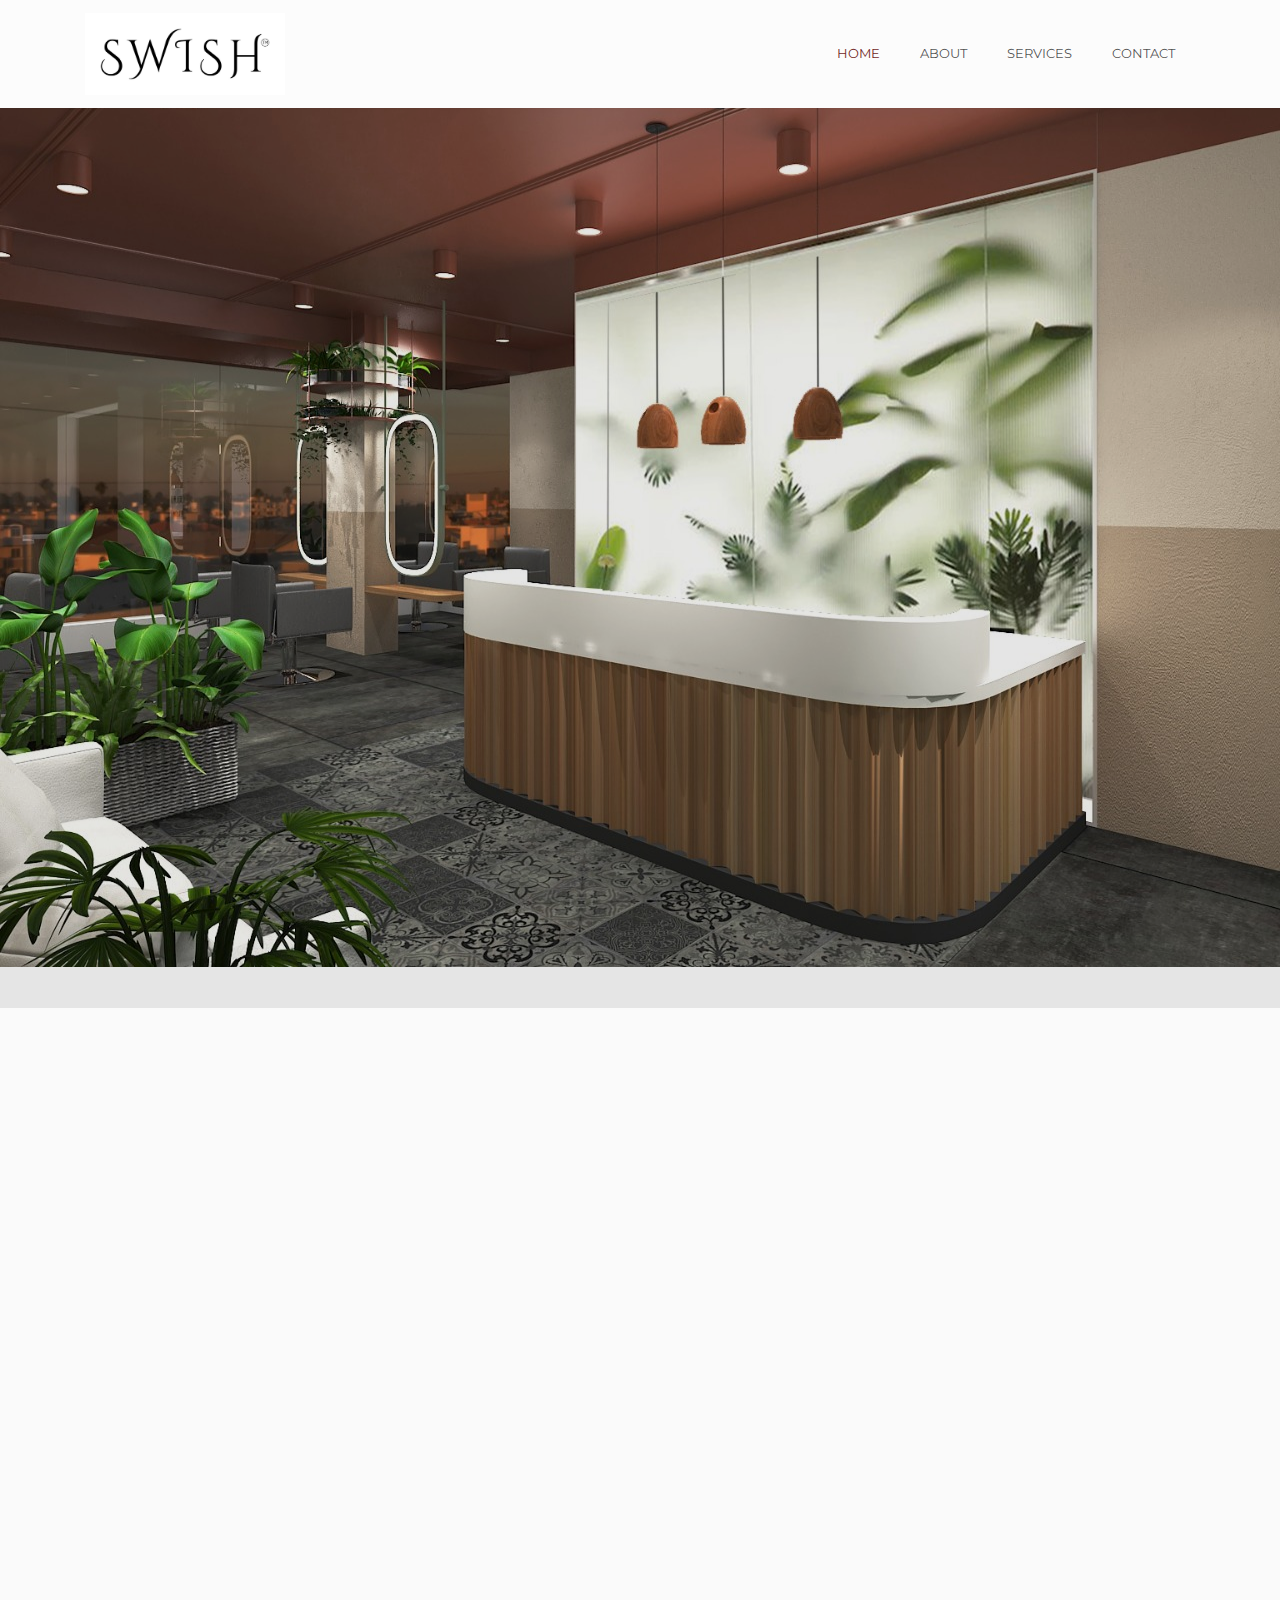
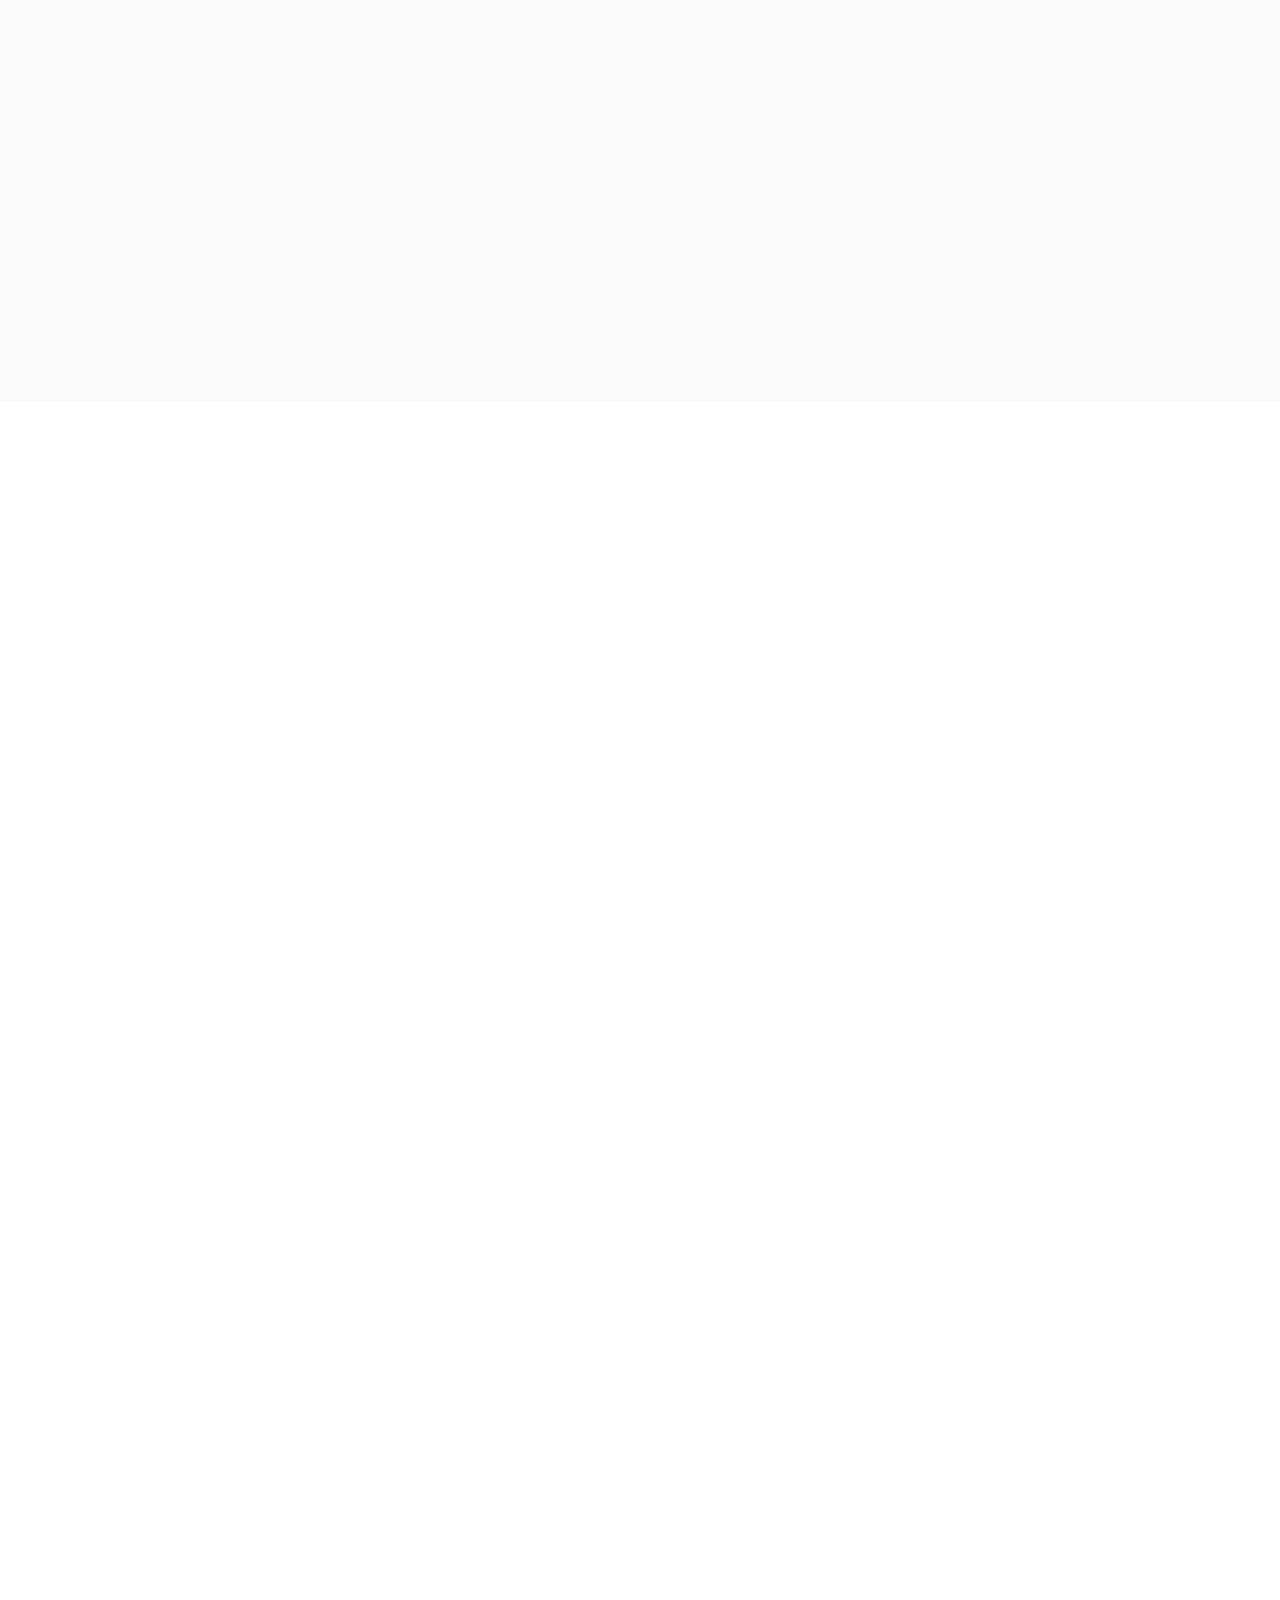
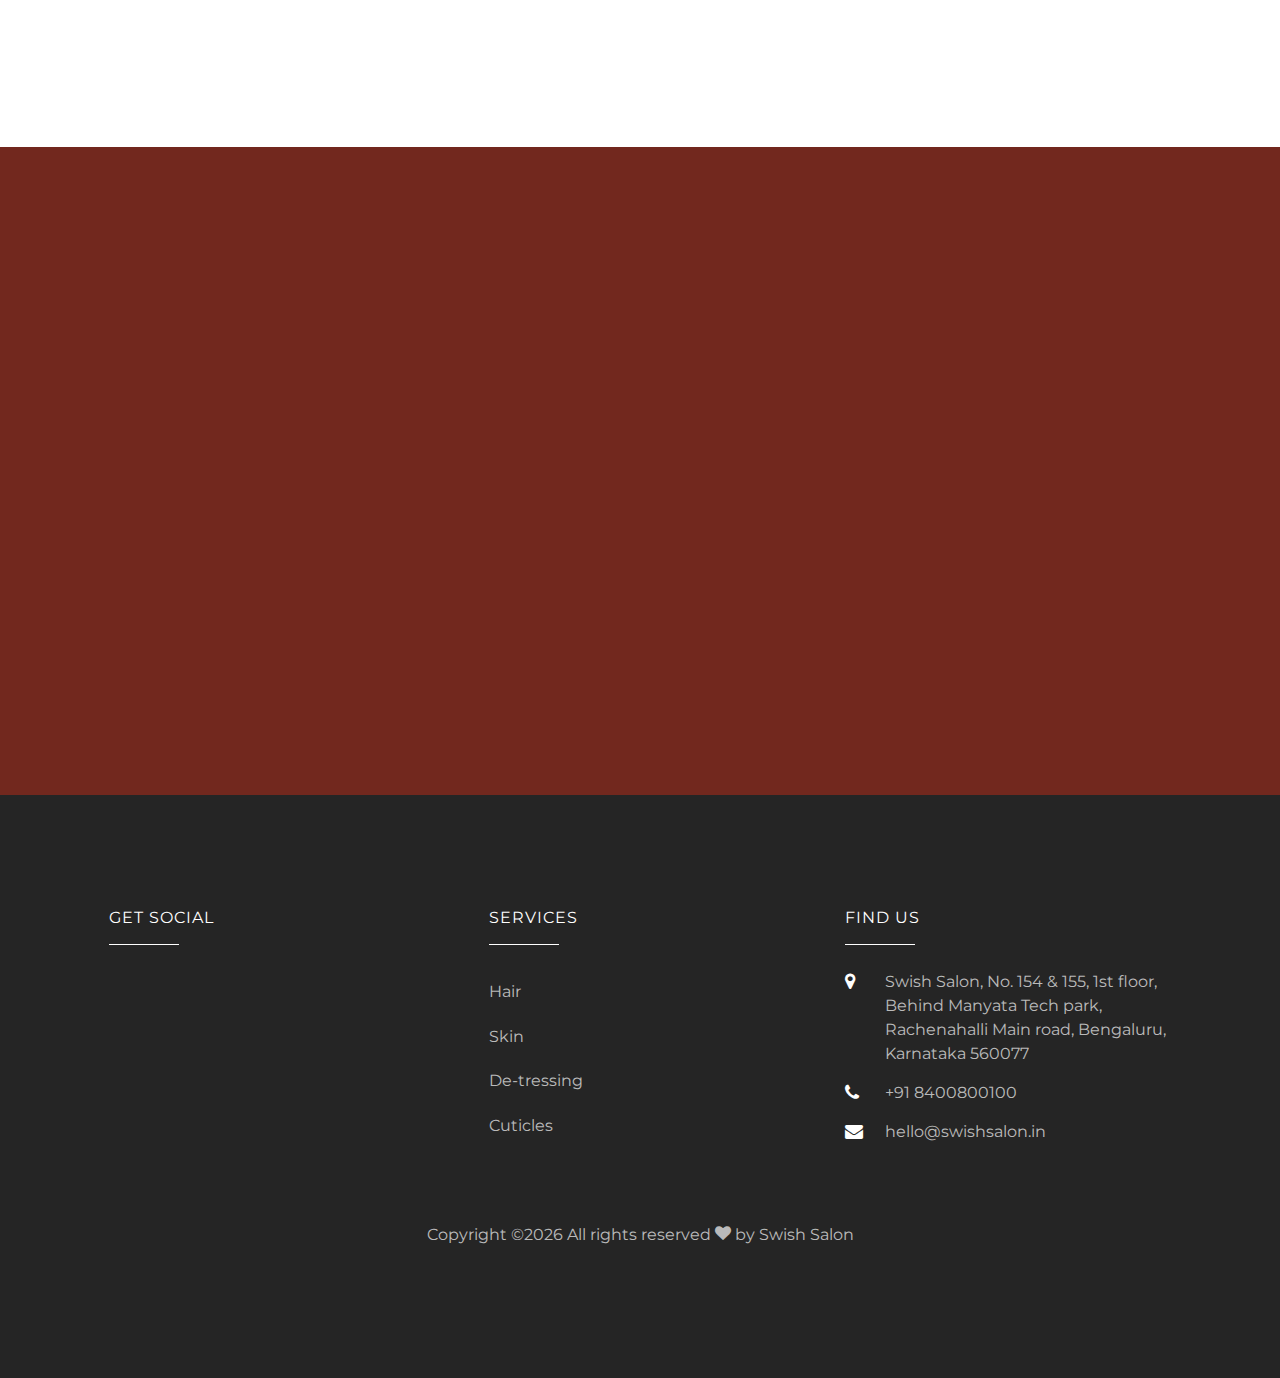
==== commit c499e91f: "Add files via upload" ====
--- a/index.html
+++ b/index.html
@@ -28,6 +28,26 @@
     <link rel="stylesheet" type="text/css" href="css/custom.css">
   </head>
   <body>
+
+  	<nav class="navbar navbar-expand-lg navbar-dark ftco_navbar bg-dark ftco-navbar-light" id="ftco-navbar">
+	    <div class="container">
+	      <a class="navbar-brand" href="index.html"><img src="images/swish.jpg" class="logo-img" alt="logo image"></a>
+	      <button class="navbar-toggler" type="button" data-toggle="collapse" data-target="#ftco-nav" aria-controls="ftco-nav" aria-expanded="false" aria-label="Toggle navigation">
+	        <span class="oi oi-menu"></span> Menu
+	      </button>
+
+	      <div class="collapse navbar-collapse" id="ftco-nav">
+	        <ul class="navbar-nav ml-auto">
+	          <li class="nav-item active"><a href="index.html" class="nav-link">Home</a></li>
+	          <li class="nav-item"><a href="about.html" class="nav-link">About</a></li>
+	          <li class="nav-item"><a href="services.html" class="nav-link">Services</a></li>
+	          <li class="nav-item"><a href="contact.html" class="nav-link">Contact</a></li>
+	        </ul>
+	      </div>
+	    </div>
+	  </nav>
+       
+    <!-- END nav -->
     
     <div class="hero-wrap js-fullheight" style="background-image: url('images/swish_bg.jpg');" data-stellar-background-ratio="0.5">
       <div class="overlay"></div>
@@ -48,129 +68,85 @@
       </div>
     </div>
 
-    <nav class="navbar navbar-expand-lg navbar-dark ftco_navbar bg-dark ftco-navbar-light" id="ftco-navbar">
-	    <div class="container">
-	      <a class="navbar-brand" href="index.html"><img src="images/swish.jpg" class="logo-img" alt="logo image"></a>
-	      <button class="navbar-toggler" type="button" data-toggle="collapse" data-target="#ftco-nav" aria-controls="ftco-nav" aria-expanded="false" aria-label="Toggle navigation">
-	        <span class="oi oi-menu"></span> Menu
-	      </button>
-
-	      <div class="collapse navbar-collapse" id="ftco-nav">
-	        <ul class="navbar-nav ml-auto">
-	          <li class="nav-item active"><a href="index.html" class="nav-link">Home</a></li>
-	          <li class="nav-item"><a href="about.html" class="nav-link">About</a></li>
-	          <li class="nav-item"><a href="services.html" class="nav-link">Services</a></li>
-	          <li class="nav-item"><a href="work.html" class="nav-link">Work</a></li>
-	          <li class="nav-item"><a href="blog.html" class="nav-link">Blog</a></li>
-	          <li class="nav-item"><a href="contact.html" class="nav-link">Contact</a></li>
-	        </ul>
-	      </div>
-	    </div>
-	  </nav>
-    <!-- END nav -->
+    <section class="ftco-section bg-light">
+        <div class="container">
+      	<div class="row justify-content-center mb-5 pb-3">
+          <div class="col-md-12 heading-section ftco-animate text-center">
+            <h5 class="mb-4 bold text-justify">If there ever exists such a thing as excessive vanity, then you’ve clearly landed on the wrong Planet!</h5>
+            <p class="info">Swish believes in the simple equation that a fulfilling life and higher confidence directly equate to being well groomed. Yes, there are hectic schedules, un-missable social commitments and even the unruly wind in your hair to blame! We get it!</p>
+            <p class="info">But why trudge along when you can simply get it fixed at Swish? From hair treatments and hair removal procedures to cutting-edge skin treatments and manicure/pedicures, we function as your one-stop full-service solution in a highly strategic location near the Manyata Tech Park and the upmarket locality of Rachenahalli, Thanisandra. If you’re seeking a truly royal experience, savor our VIP Room with authentic barber chair where you can get shaved regally along with enjoying other immaculate private services in the bargain. If it’s good grooming and pampering that you’re after, just drop in at Swish. Trust and leave the rest to us!</p>
+            <h5 class="mb-4 bold text-justify">#WhySwish?</h5>
+            <h5 class="mb-4 italic text-justify">Safe Pampering is not an oxymoron. It’s what we do here at Swish.</h5>
+            <p class="info">Good hygiene as we naturally know, is the need of the hour, even more so going forward. We at Swish uphold the highest standards of safety and hygiene protocols, ensuring that both our guests and staff members stay secure. We ensure sanitized premises and adherence to all safety and hygiene protocols as outlined by the authorities</p>
+            <h5 class="mb-4 italic text-justify">Training fused with experience maketh the best staff!</h5>
+            <p class="info">We take pride in our professional, experience and well-trained staff members who take care of guests’ wishes securely and with unmatched skill and perseverance.</p>
+            <h5 class="mb-4 italic text-justify">Quality is the best antidote of all </h5>
+            <p class="info">We understand that you need high-quality pampering. When you’re at Swish, expect top of the line products and equipment. We make sure not to compromise on good quality since it is the biggest and best antidote of all!</p>
+            <p class="info">Experience quality, safety and skill in a consummate package at Swish. This is your turn to truly be a part of the swish set!</p>
+          </div>
+        </div>
+        </div>
+    </section>
+
 
     <section class="ftco-section">
-    	<div class="container">
+      <div class="container">
         <div class="row justify-content-center mb-5 pb-3">
           <div class="col-md-7 heading-section ftco-animate text-center">
             <h2 class="mb-4">Our Services</h2>
-            <p>Lorem ipsum dolor sit amet, consectetur adipiscing elit. Donec tincidunt aliquet augue, quis feugiat augue tincidunt vitae.</p>
-          </div>
-        </div>
-    		<div class="row">
-          <div class="col-md-4 ftco-animate">
-            <div class="media d-block text-center block-6 services">
-              <div class="icon d-flex mb-3"><span class="flaticon-facial-treatment"></span></div>
-              <div class="media-body">
-                <h3 class="heading">Skin &amp; Beauty Care</h3>
-                <p>Lorem ipsum dolor sit amet, consectetur adipiscing elit. Donec tincidunt aliquet augue, quis feugiat augue tincidunt vitae.</p>
-              </div>
-            </div>      
-          </div>
-          <div class="col-md-4 ftco-animate">
-            <div class="media d-block text-center block-6 services">
-              <div class="icon d-flex mb-3"><span class="flaticon-cosmetics"></span></div>
-              <div class="media-body">
-                <h3 class="heading">Makeup Pro</h3>
-                <p>Lorem ipsum dolor sit amet, consectetur adipiscing elit. Donec tincidunt aliquet augue, quis feugiat augue tincidunt vitae.</p>
-              </div>
-            </div>      
-          </div>
-          <div class="col-md-4 ftco-animate">
-            <div class="media d-block text-center block-6 services">
-              <div class="icon d-flex mb-3"><span class="flaticon-curl"></span></div>
-              <div class="media-body">
-                <h3 class="heading">Hair Style</h3>
-                <p>Lorem ipsum dolor sit amet, consectetur adipiscing elit. Donec tincidunt aliquet augue, quis feugiat augue tincidunt vitae.</p>
-              </div>
-            </div>    
-          </div>
-        </div>
-    	</div>
-    </section>
-
-    <section class="ftco-section bg-light">
-      <div class="container">
-      	<div class="row justify-content-center mb-5 pb-3">
-          <div class="col-md-7 heading-section ftco-animate text-center">
-            <h2 class="mb-4">Our Salon Experts</h2>
-            <p>Lorem ipsum dolor sit amet, consectetur adipiscing elit. Donec tincidunt aliquet augue, quis feugiat augue tincidunt vitae.</p>
-          </div>
-        </div>
-        <div class="row">
-        	<div class="col-lg-3 d-flex mb-sm-4 ftco-animate">
-        		<div class="staff">
-      				<div class="img mb-4" style="background-image: url(images/person_1.jpg);"></div>
-      				<div class="info text-center">
-      					<h3><a href="teacher-single.html">Mellisa Smith</a></h3>
-      					<span class="position">Stylist</span>
-      					<div class="text">
-	        				<p>Lorem ipsum dolor sit amet, consectetur adipiscing elit. Donec tincidunt aliquet augue, quis feugiat augue tincidunt vitae.</p>
-	        			</div>
-      				</div>
-        		</div>
-        	</div>
-        	<div class="col-lg-3 d-flex mb-sm-4 ftco-animate">
-        		<div class="staff">
-      				<div class="img mb-4" style="background-image: url(images/person_2.jpg);"></div>
-      				<div class="info text-center">
-      					<h3><a href="teacher-single.html">Marie Mush</a></h3>
-      					<span class="position">Hair Stylist</span>
-      					<div class="text">
-	        				<p>Lorem ipsum dolor sit amet, consectetur adipiscing elit. Donec tincidunt aliquet augue, quis feugiat augue tincidunt vitae.</p>
-	        			</div>
-      				</div>
-        		</div>
-        	</div>
-        	<div class="col-lg-3 d-flex mb-sm-4 ftco-animate">
-        		<div class="staff">
-      				<div class="img mb-4" style="background-image: url(images/person_3.jpg);"></div>
-      				<div class="info text-center">
-      					<h3><a href="teacher-single.html">Ana Jacobson</a></h3>
-      					<span class="position">Makeup Stylist</span>
-      					<div class="text">
-	        				<p>Lorem ipsum dolor sit amet, consectetur adipiscing elit. Donec tincidunt aliquet augue, quis feugiat augue tincidunt vitae.</p>
-	        			</div>
-      				</div>
-        		</div>
-        	</div>
-        	<div class="col-lg-3 d-flex mb-sm-4 ftco-animate">
-        		<div class="staff">
-      				<div class="img mb-4" style="background-image: url(images/person_4.jpg);"></div>
-      				<div class="info text-center">
-      					<h3><a href="teacher-single.html">Ivan Dorchsner</a></h3>
-      					<span class="position">Nail Specialist</span>
-      					<div class="text">
-	        				<p>Lorem ipsum dolor sit amet, consectetur adipiscing elit. Donec tincidunt aliquet augue, quis feugiat augue tincidunt vitae.</p>
-	        			</div>
-      				</div>
-        		</div>
-        	</div>
+          </div>
+        </div>
+        <div class="row d-flex">
+          <div class="col-md-6 d-flex ftco-animate">
+          	<div class="blog-entry align-self-stretch">
+              <a href="services.html" class="block-20" style="background-image: url('images/image_1.jpg');">
+              </a>
+              <div class="text py-4 d-block">
+              	<h3 class="heading mt-2">Hair</h3>
+                <p class="info-center">Are you ready for unbelievably vibrant hair color? A haircut that will for sure turn heads? Or a flawless “SWISH” makeover for your special day?! Our stylists are ready to give you the SWISH Transformation you have been waiting for!</p>
+                <div class="service-btn"><a href="services.html">Hair services</a></div>
+              </div>
+            </div>
+          </div>
+          <div class="col-md-6 d-flex ftco-animate">
+          	<div class="blog-entry align-self-stretch">
+              <a href="blog-single.html" class="block-20" style="background-image: url('images/image_2.jpg');">
+              </a>
+              <div class="text py-4 d-block">
+                <h3 class="heading mt-2">Skin</h3>
+                <p class="info-center">Periodic professional attention is important to help you protect, correct, and preserve your skin through customized treatments. Factors can influence the appearance of your skin – aging, change of seasons, stress, pollution, and lifestyle.</p>
+                <div class="service-btn"><a href="services.html">Skin Services</a></div>
+              </div>
+            </div>
+          </div>
+          <div class="col-md-6 d-flex ftco-animate">
+          	<div class="blog-entry align-self-stretch">
+              <a href="blog-single.html" class="block-20" style="background-image: url('images/image_3.jpg');">
+              </a>
+              <div class="text py-4 d-block">
+              	<h3 class="heading mt-2">De-tressing</h3>
+                <p class="info-center">Swish offers variety of De-tressing treatments that ensure proper skin care while eliminating unwanted hair. Consultations are complimentary.</p>
+                <div class="service-btn"><a href="services.html">De-tressing Services</a></div>
+              </div>
+            </div>
+           </div>
+          <div class="col-md-6 d-flex ftco-animate">
+          	<div class="blog-entry align-self-stretch">
+              <a href="blog-single.html" class="block-20" style="background-image: url('images/image_4.jpg');">
+              </a>
+              <div class="text py-4 d-block">
+              	<h3 class="heading mt-2">Cuticles</h3>
+                <p class="info-center">Nothing feels as good as knowing you’re completely reenergized and renewed from your face to your body and all the way down to your nails.</p>
+                <div class="service-btn"><a href="services.html">Cuticles Services</a></div>
+              </div>
+            </div>
+          </div>
         </div>
       </div>
     </section>
 
-		<section class="ftco-section ftco-discount img" style="background-image: url(images/bg_2.jpg);">
+   
+		<!-- <section class="ftco-section ftco-discount img" style="background-image: url(images/bg_2.jpg);">
 			<div class="overlay"></div>
 			<div class="container">
 				<div class="row justify-content-end">
@@ -183,91 +159,9 @@
 				</div>
 			</div>
 		</section>
-
-    <section class="ftco-section">
-    	<div class="container">
-    		<div class="row justify-content-center mb-5 pb-3">
-          <div class="col-md-7 heading-section text-center ftco-animate">
-            <h2 class="mb-4">Trending</h2>
-            <p>Lorem ipsum dolor sit amet, consectetur adipiscing elit. Donec tincidunt aliquet augue, quis feugiat augue tincidunt vitae.</p>
-          </div>
-        </div>
-        <div class="row">
-        	<div class="col-md-4 ftco-animate">
-        		<a href="#" class="work-entry">
-        			<img src="images/work-1.jpg" class="img-fluid" alt="makeover">
-        			<div class="info d-flex align-items-center">
-        				<div>
-        					<div class="icon mb-4 d-flex align-items-center justify-content-center">
-        						<span class="icon-search"></span>
-        					</div>
-		        			<h3>Makeover</h3>
-	        			</div>
-        			</div>
-        		</a>
-        	</div>
-        	<div class="col-md-4 ftco-animate">
-        		<a href="#" class="work-entry">
-        			<img src="images/work-2.jpg" class="img-fluid" alt="Hair style">
-        			<div class="info d-flex align-items-center">
-        				<div>
-        					<div class="icon mb-4 d-flex align-items-center justify-content-center">
-        						<span class="icon-search"></span>
-        					</div>
-		        			<h3>Hair Style</h3>
-	        			</div>
-        			</div>
-        		</a>
-        	</div>
-        	<div class="col-md-4 ftco-animate">
-        		<a href="#" class="work-entry">
-        			<img src="images/work-3.jpg" class="img-fluid" alt="Makeup">
-        			<div class="info d-flex align-items-center">
-        				<div>
-        					<div class="icon mb-4 d-flex align-items-center justify-content-center">
-        						<span class="icon-search"></span>
-        					</div>
-		        			<h3>Makeup</h3>
-	        			</div>
-        			</div>
-        		</a>
-        	</div>
-        </div>
-    	</div>
-    </section>
-
-    <!-- <section class="ftco-partner bg-light">
-    	<div class="container">
-    		<div class="row partner justify-content-center">
-    			<div class="col-md-10">
-    				<div class="row">
-		        	<div class="col-md-3 ftco-animate">
-		        		<a href="#" class="partner-entry">
-		        			<img src="images/partner-1.jpg" class="img-fluid" alt="partner1">
-		        		</a>
-		        	</div>
-		        	<div class="col-md-3 ftco-animate">
-		        		<a href="#" class="partner-entry">
-		        			<img src="images/partner-2.jpg" class="img-fluid" alt="partner2">
-		        		</a>
-		        	</div>
-		        	<div class="col-md-3 ftco-animate">
-		        		<a href="#" class="partner-entry">
-		        			<img src="images/partner-3.jpg" class="img-fluid" alt="partner3">
-		        		</a>
-		        	</div>
-		        	<div class="col-md-3 ftco-animate">
-		        		<a href="#" class="partner-entry">
-		        			<img src="images/partner-4.jpg" class="img-fluid" alt="partner4">
-		        		</a>
-		        	</div>
-	        	</div>
-	        </div>
-        </div>
-    	</div>
-    </section> -->
-
-		<section class="ftco-section">
+ -->
+
+		<!-- <section class="ftco-section">
 			<div class="container">
 				<div class="row justify-content-center mb-5 pb-3">
           <div class="col-md-7 heading-section text-center ftco-animate">
@@ -342,10 +236,10 @@
         	</div>
         </div>
 			</div>
-		</section>
-
-
-    <section class="ftco-section">
+		</section> -->
+
+
+    <!-- <section class="ftco-section">
       <div class="container">
         <div class="row justify-content-center mb-5 pb-3">
           <div class="col-md-7 heading-section ftco-animate text-center">
@@ -402,7 +296,7 @@
         </div>
       </div>
     </section>
-
+ -->
 		
 		<section class="ftco-section ftco-appointment">
 			<div class="overlay"></div>
@@ -413,15 +307,15 @@
 	    			<div class="appointment-info text-center p-5">
 	    				<div class="mb-4">
 	    					<h3 class="mb-3">Address</h3>
-		    				<p>Swish Salon, Near Manyata Tech park, Bangalore</p>
+		    				<p>Swish Salon, No. 154 &amp; 155, 1st floor, Behind Manyata Tech park,Rachenahalli Main road, Bengaluru, Karnataka 560077</p>
 	    				</div>
 	    				<div class="mb-4">
 		    				<h3 class="mb-3">Phone</h3>
-		    				<p class="day"><strong>+91 9916568415</strong> or <strong>+91 9916568415</strong></p>
+		    				<p class="day"><strong>+91 8400800100</strong></p>
 	    				</div>
 	    				<div>
 		    				<h3 class="mb-3">Opening Hours</h3>
-		    				<p class="day"><strong>Monday - Saturday</strong></p>
+		    				<p class="day"><strong>Monday - Sunday</strong></p>
 		    				<span>08:00am - 09:00pm</span>
 	    				</div>
 	    			</div>
@@ -464,41 +358,36 @@
     	<div class="overlay"></div>
       <div class="container">
         <div class="row mb-5">
-          <div class="col-md-3">
-            <div class="ftco-footer-widget mb-4">
-              <h2 class="ftco-heading-2">About Us</h2>
-              <p>Lorem ipsum dolor sit amet, consectetur adipiscing elit. Donec tincidunt aliquet augue, quis feugiat augue tincidunt vitae. Suspendisse porttitor a nibh eget mollis. Pellentesque faucibus ante at justo aliquet, vel tempor neque ullamcorper.</p>
-            </div>
-          </div>
-          <div class="col-md-3">
+        
+          <div class="col-md-4">
             <div class="ftco-footer-widget mb-4 ml-md-4">
             <h2 class="ftco-heading-2">Get Social</h2>
             <ul class="ftco-footer-social list-unstyled">
-                <li class="ftco-animate"><a href="#"><span class="icon-twitter"></span></a></li>
-                <li class="ftco-animate"><a href="#"><span class="icon-facebook"></span></a></li>
-                <li class="ftco-animate"><a href="#"><span class="icon-instagram"></span></a></li>
+                <li class="ftco-animate"><a href="https://www.twitter.com/SwishSalonIndia"><span class="icon-twitter"></span></a></li>
+                <li class="ftco-animate"><a href="https://www.facebook.com/SwishSalonIndia"><span class="icon-facebook"></span></a></li>
+                <li class="ftco-animate"><a href="https://www.instagram.com/swishsalonindia/"><span class="icon-instagram"></span></a></li>
             </ul>
           </div>
           </div>
-          <div class="col-md-3">
+          <div class="col-md-4">
              <div class="ftco-footer-widget mb-4 ml-md-4">
               <h2 class="ftco-heading-2">Services</h2>
               <ul class="list-unstyled">
-                <li><a href="#" class="py-2 d-block">Body Care</a></li>
-                <li><a href="#" class="py-2 d-block">Makeup</a></li>
-                <li><a href="#" class="py-2 d-block">Spa</a></li>
-                <li><a href="#" class="py-2 d-block">Hair</a></li>
+                <li><a href="services.html" class="py-2 d-block">Hair</a></li>
+                <li><a href="services.html" class="py-2 d-block">Skin</a></li>
+                <li><a href="services.html" class="py-2 d-block">De-tressing</a></li>
+                <li><a href="services.html" class="py-2 d-block">Cuticles</a></li>
               </ul>
             </div>
           </div>
-          <div class="col-md-3">
+          <div class="col-md-4">
             <div class="ftco-footer-widget mb-4">
             	<h2 class="ftco-heading-2">Find Us</h2>
             	<div class="block-23 mb-3">
 	              <ul>
-	                <li><span class="icon icon-map-marker"></span><span class="text">Swish Salon, Near Manyata Tech park, Bangalore</span></li>
-	                <li><a href="#"><span class="icon icon-phone"></span><span class="text">+91 9916568415</span></a></li>
-	                <li><a href="#"><span class="icon icon-envelope"></span><span class="text">mail@mail.com</span></a></li>
+	                <li><span class="icon icon-map-marker"></span><span class="text">Swish Salon, No. 154 &amp; 155, 1st floor, Behind Manyata Tech park, Rachenahalli Main road, Bengaluru, Karnataka 560077</span></li>
+	                <li><span class="icon icon-phone"></span><span class="text">+91 8400800100</span></li>
+	                <li><span class="icon icon-envelope"></span><span class="text">hello@swishsalon.in</span></li>
 	              </ul>
 	            </div>
             </div>
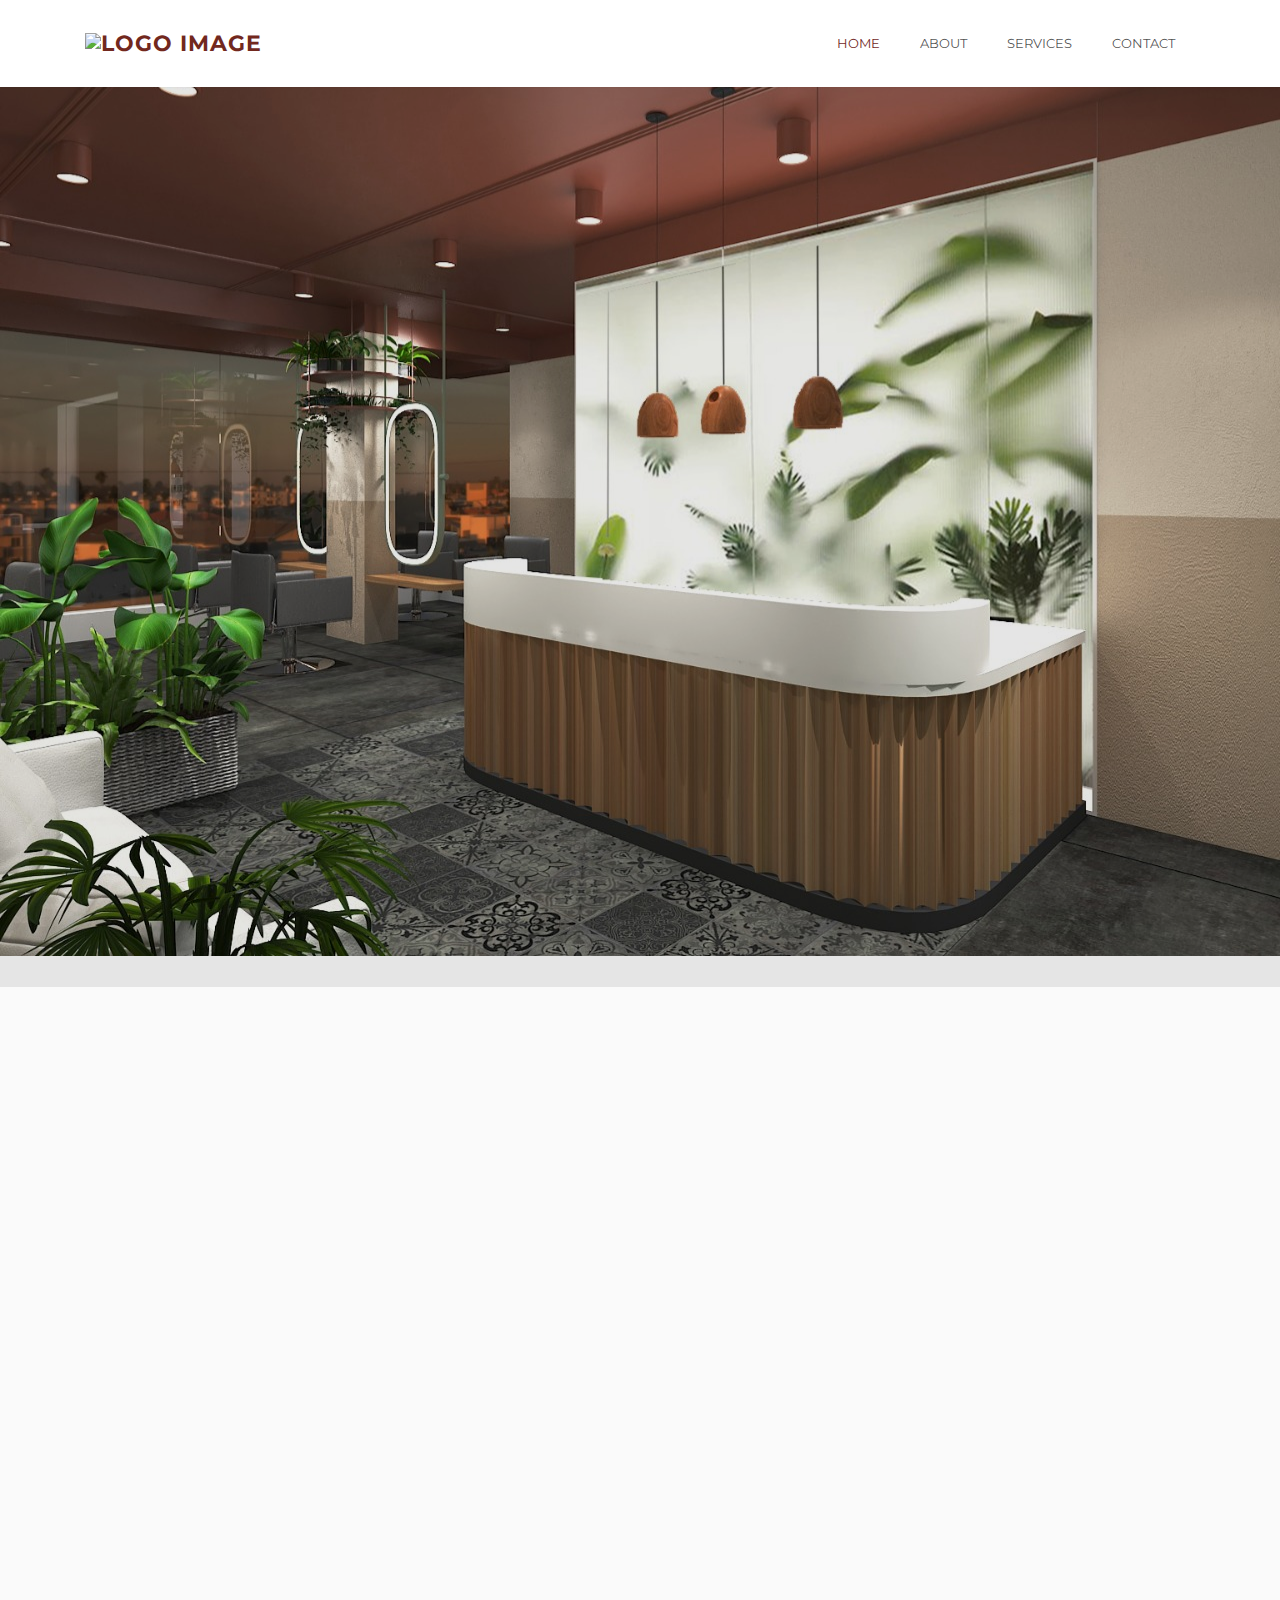
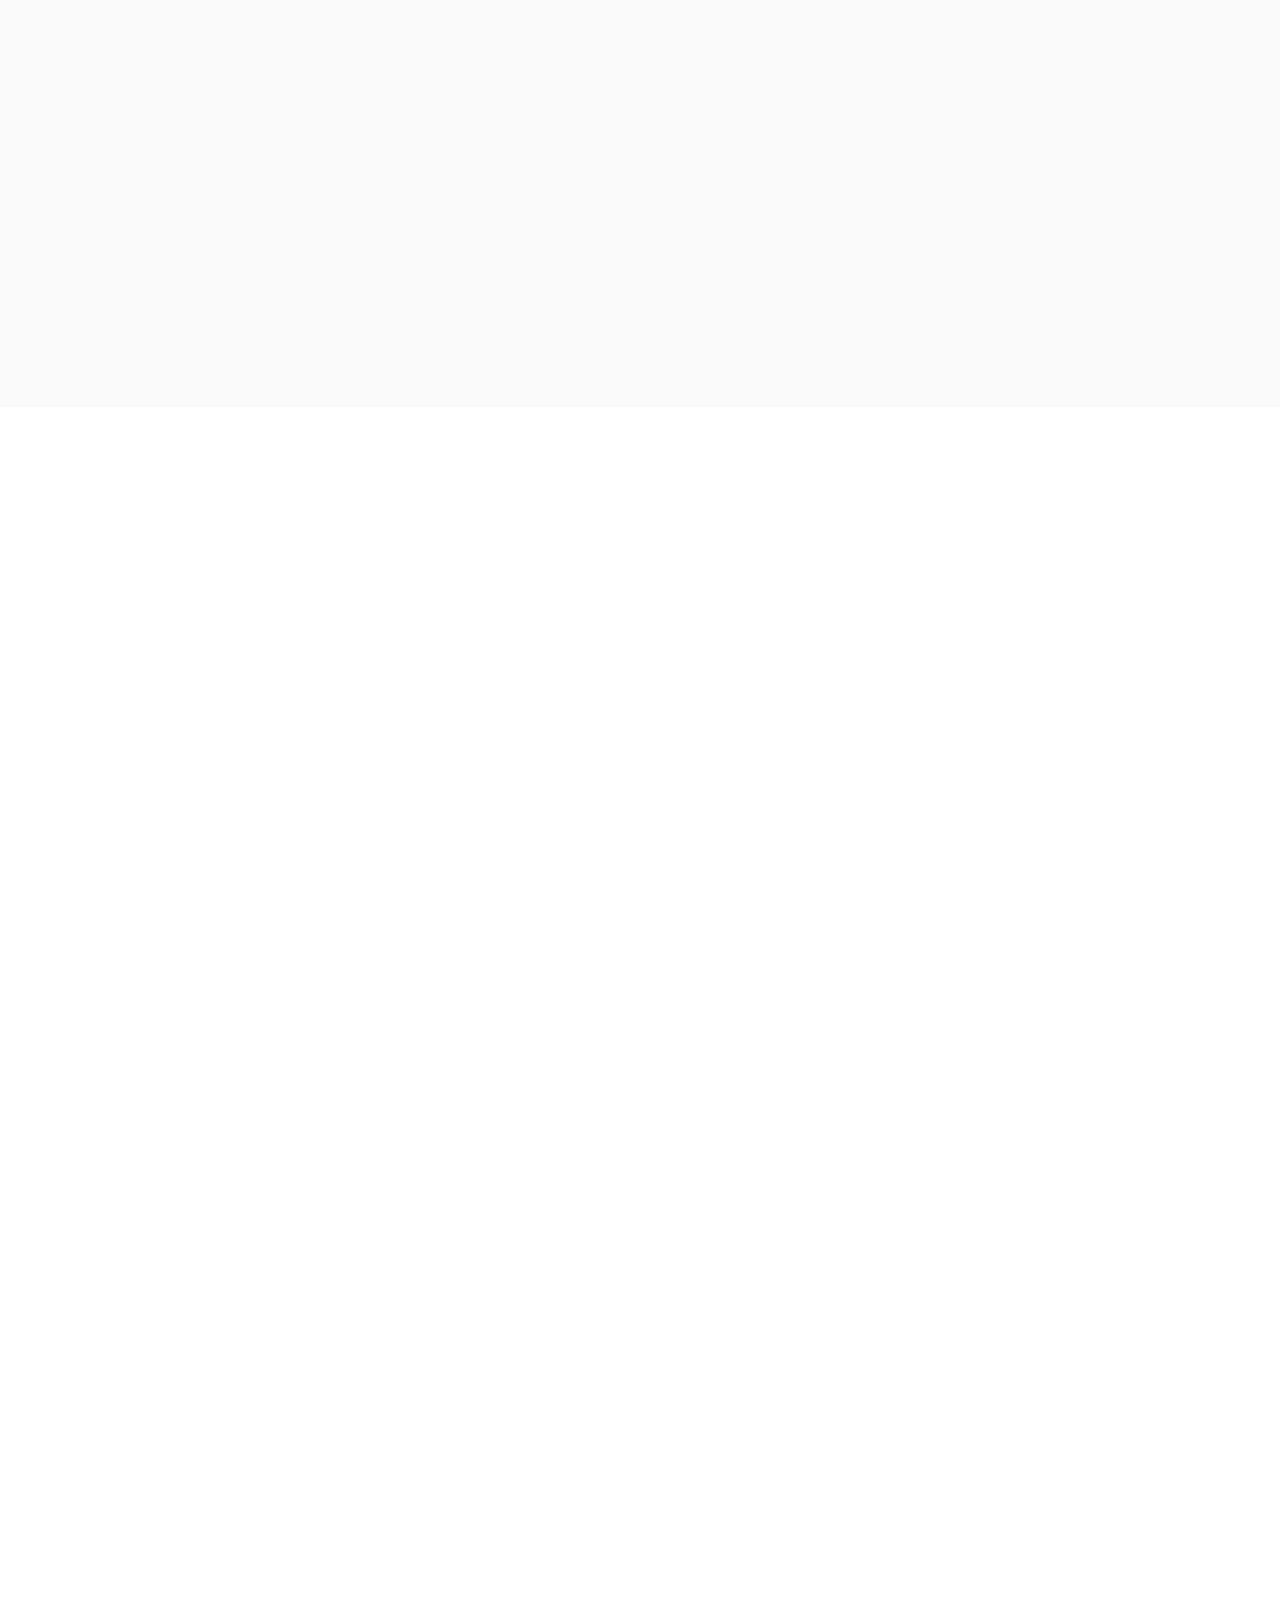
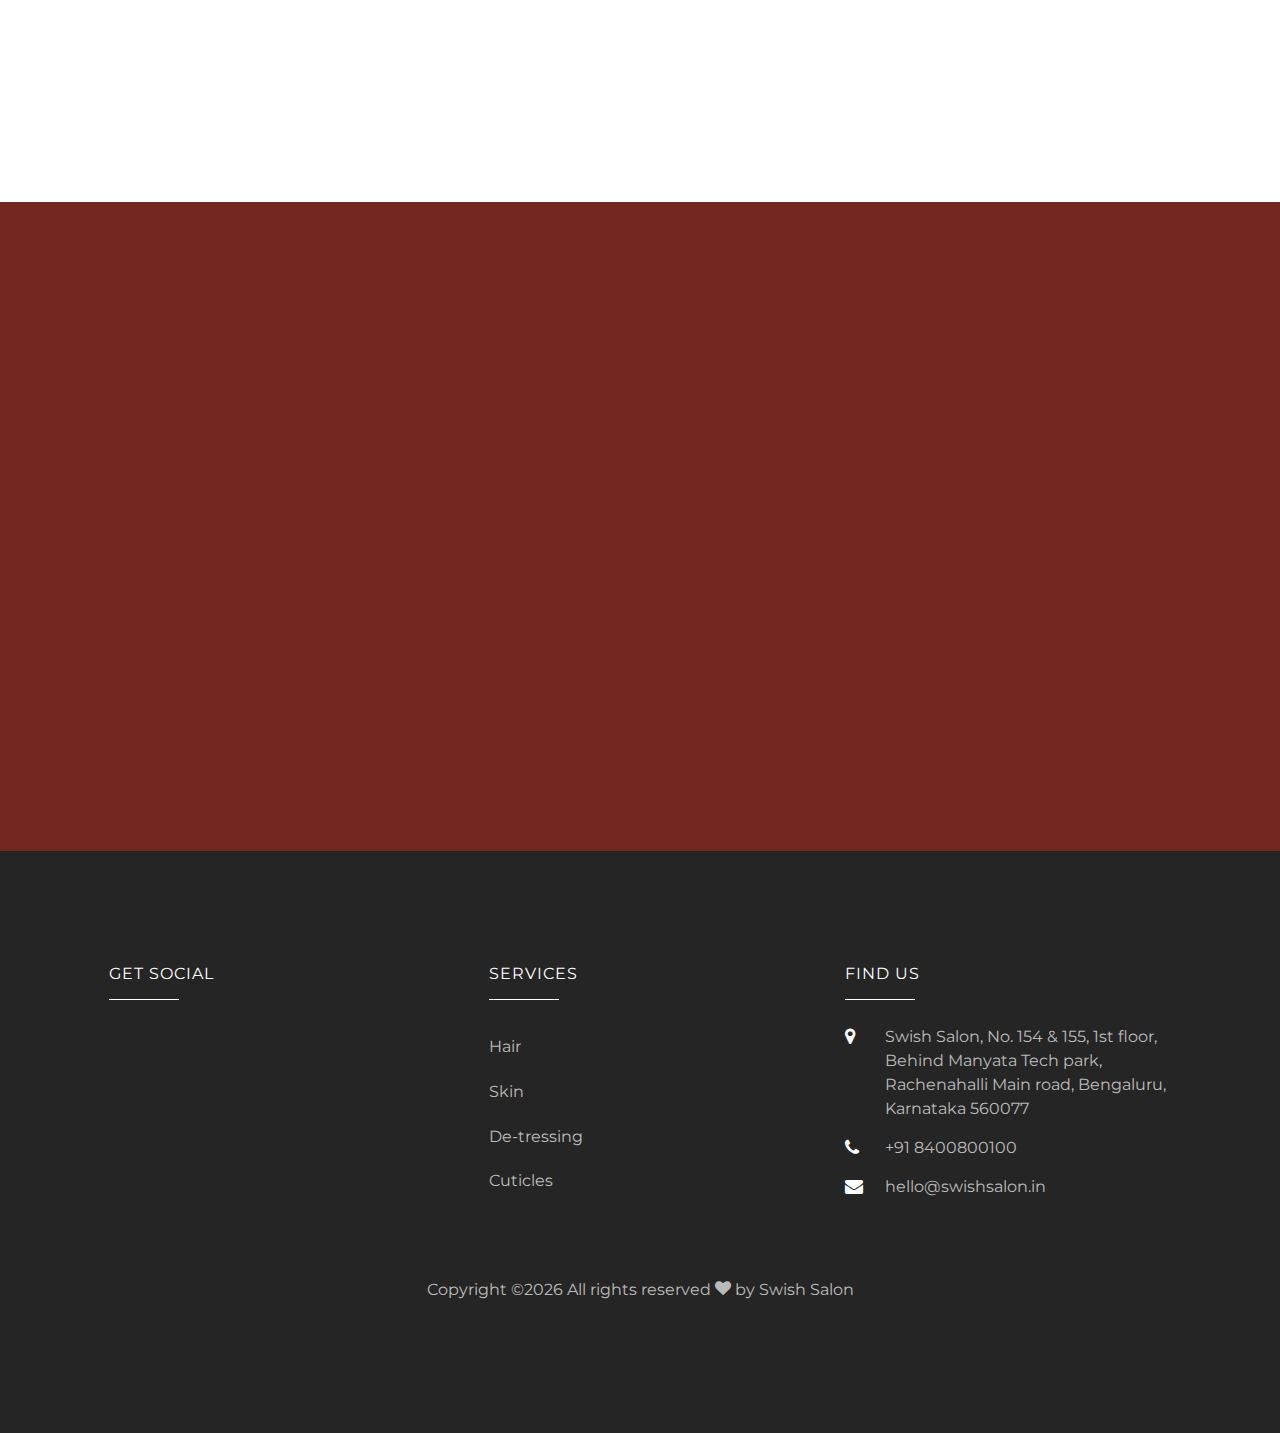
==== commit 1b3f3a22: "Add files via upload" ====
--- a/index.html
+++ b/index.html
@@ -31,9 +31,9 @@
 
   	<nav class="navbar navbar-expand-lg navbar-dark ftco_navbar bg-dark ftco-navbar-light" id="ftco-navbar">
 	    <div class="container">
-	      <a class="navbar-brand" href="index.html"><img src="images/swish.jpg" class="logo-img" alt="logo image"></a>
+	      <a class="navbar-brand" href="index.html"><img src="images/transparent.svg" class="logo-img" alt="logo image"></a>
 	      <button class="navbar-toggler" type="button" data-toggle="collapse" data-target="#ftco-nav" aria-controls="ftco-nav" aria-expanded="false" aria-label="Toggle navigation">
-	        <span class="oi oi-menu"></span> Menu
+	        <span class="oi oi-menu"></span>
 	      </button>
 
 	      <div class="collapse navbar-collapse" id="ftco-nav">
--- a/css/style.css
+++ b/css/style.css
@@ -56,7 +56,7 @@
 
 body {
   margin: 0;
-  font-family: "Work Sans", -apple-system, BlinkMacSystemFont, "Segoe UI", Roboto, "Helvetica Neue", Arial, sans-serif, "Apple Color Emoji", "Segoe UI Emoji", "Segoe UI Symbol";
+  font-family: "Work Sans", -apple-system, BlinkMacSystemFont, "Segoe UI", Roboto, "Helvetica Neue", Arial, sans-serif, "Apple Color Emoji", "Segoe UI Emoji", "Segoe UI Symbol","great_vibes";
   font-size: 1rem;
   font-weight: 400;
   line-height: 1.5;
@@ -7304,7 +7304,7 @@
   color: #72281e !important; }
 
 .ftco-navbar-light {
-  background: #fcfcfc !important;
+  background: #ffffff !important;
   z-index: 3;
   -webkit-box-shadow: 0 0 2px 0 rgba(0, 0, 0, 0.07);
   box-shadow: 0 0 2px 0 rgba(0, 0, 0, 0.07); }
--- a/css/custom.css
+++ b/css/custom.css
@@ -1,10 +1,63 @@
-.logo-img{
-	width: 200px;
-    background: transparent;
-}
-.font-60{
-	font-size: 60px !important;
-}
-.font-35{
-	font-size: 35px !important;
-}+.logo-img{
+	width: 200px;
+    background: transparent;
+}
+.font-60{
+	font-size: 60px !important;
+}
+.font-35{
+	font-size: 35px !important;
+}
+.icon-img{
+	height:72px;
+	margin: 0 auto;
+}
+.bold{
+	font-weight: 600;
+	color: #72281e;
+	font-size: 16px;
+}
+.info{
+	font-size: 16px !important;
+	text-align: justify;
+}
+.text-justify{
+	text-align: justify;
+}
+.italic{
+	font-style: italic;
+	font-size: 16px;
+	color: #000;
+	font-weight: 600;
+}
+.span-italic{
+	font-style: italic;
+	color: #72281e;
+	font-weight: 400;
+}
+.text-bold{
+	font-weight: 600 !important;
+}
+.service-btn{
+	background: #222;
+    text-transform: uppercase;
+    letter-spacing: 2px;
+    padding: 0 57px;
+    box-shadow: none;
+    text-align: center;
+    font-family: "Roboto", sans-serif;
+    font-size: 12px;
+    font-weight: 500;
+    line-height: 50px;
+    border-radius: 50px;
+    border: 0;
+    outline: none !important;
+    cursor: pointer;
+}
+.service-btn a {
+	color: #ffffff !important;
+}
+@font-face {
+   font-family: great_vibes;
+   src: url(fonts/GreatVibes-Regular.ttf) format('truetype');
+}
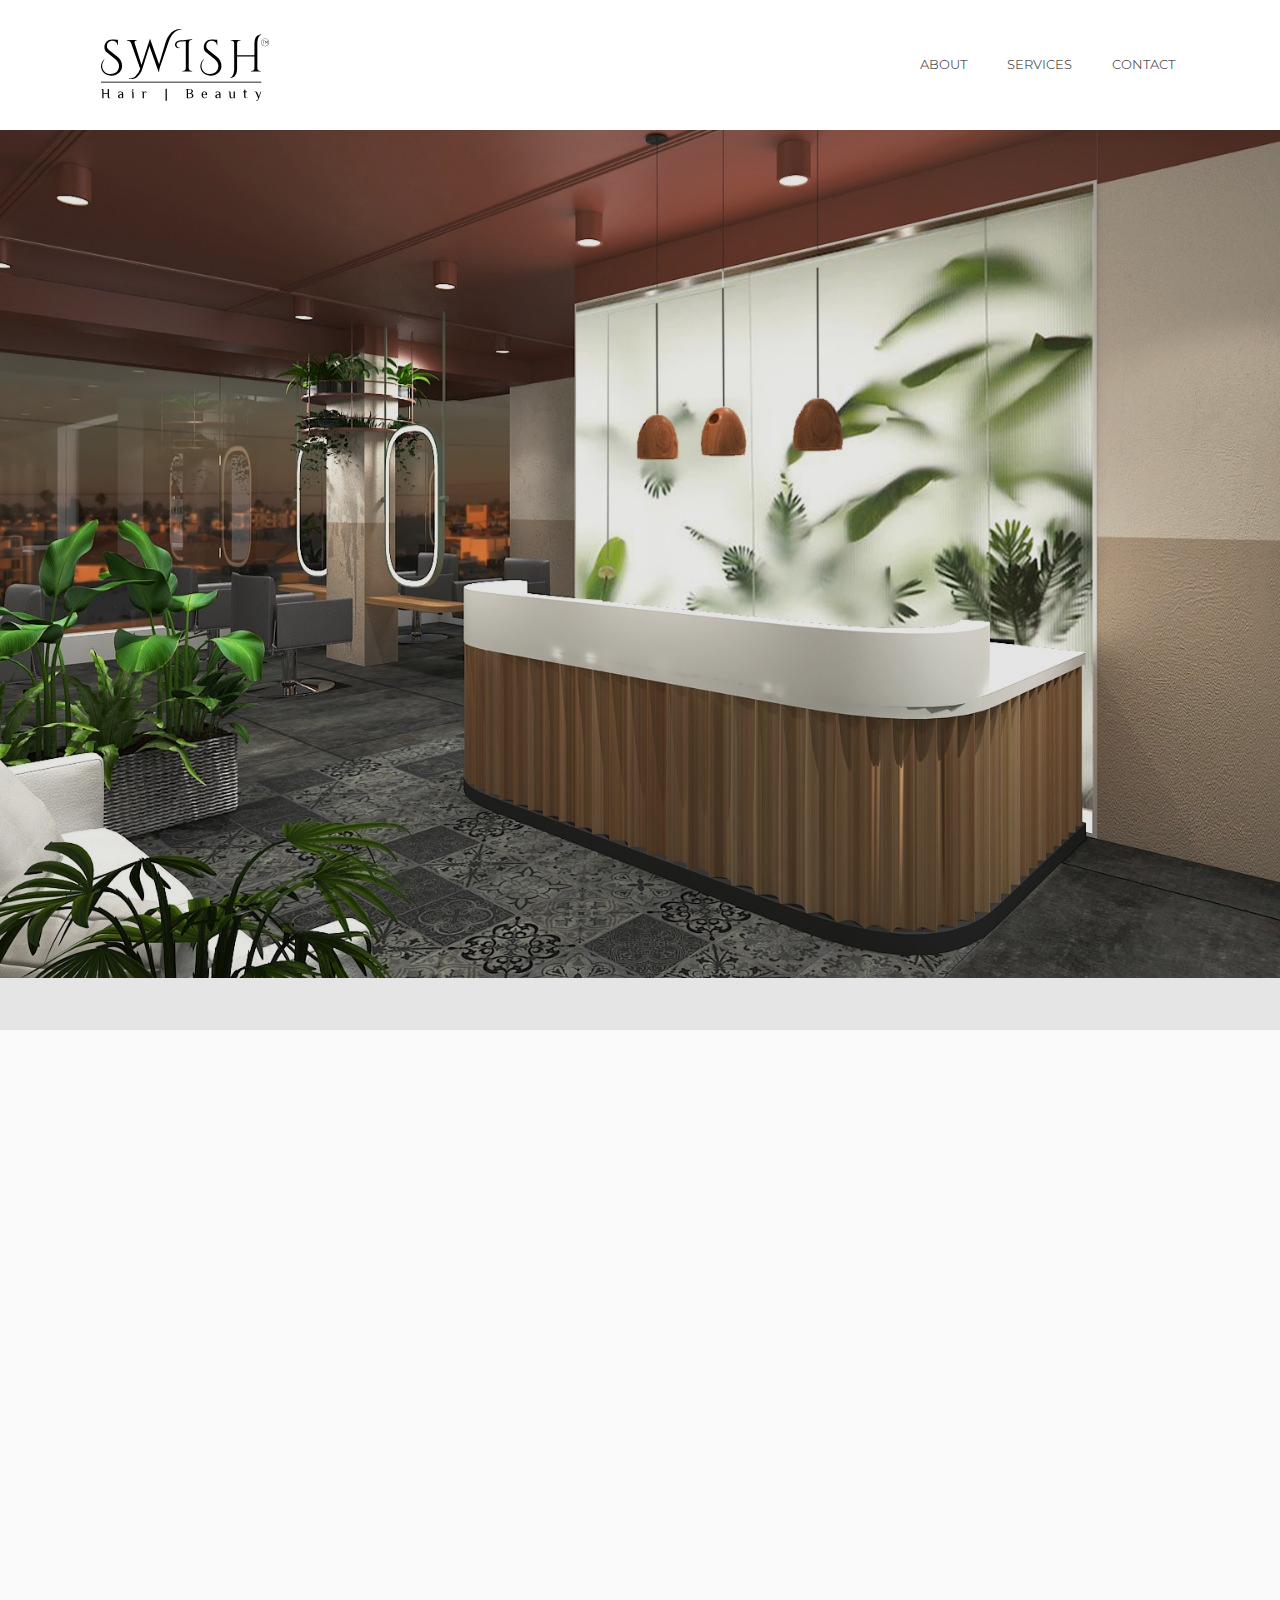
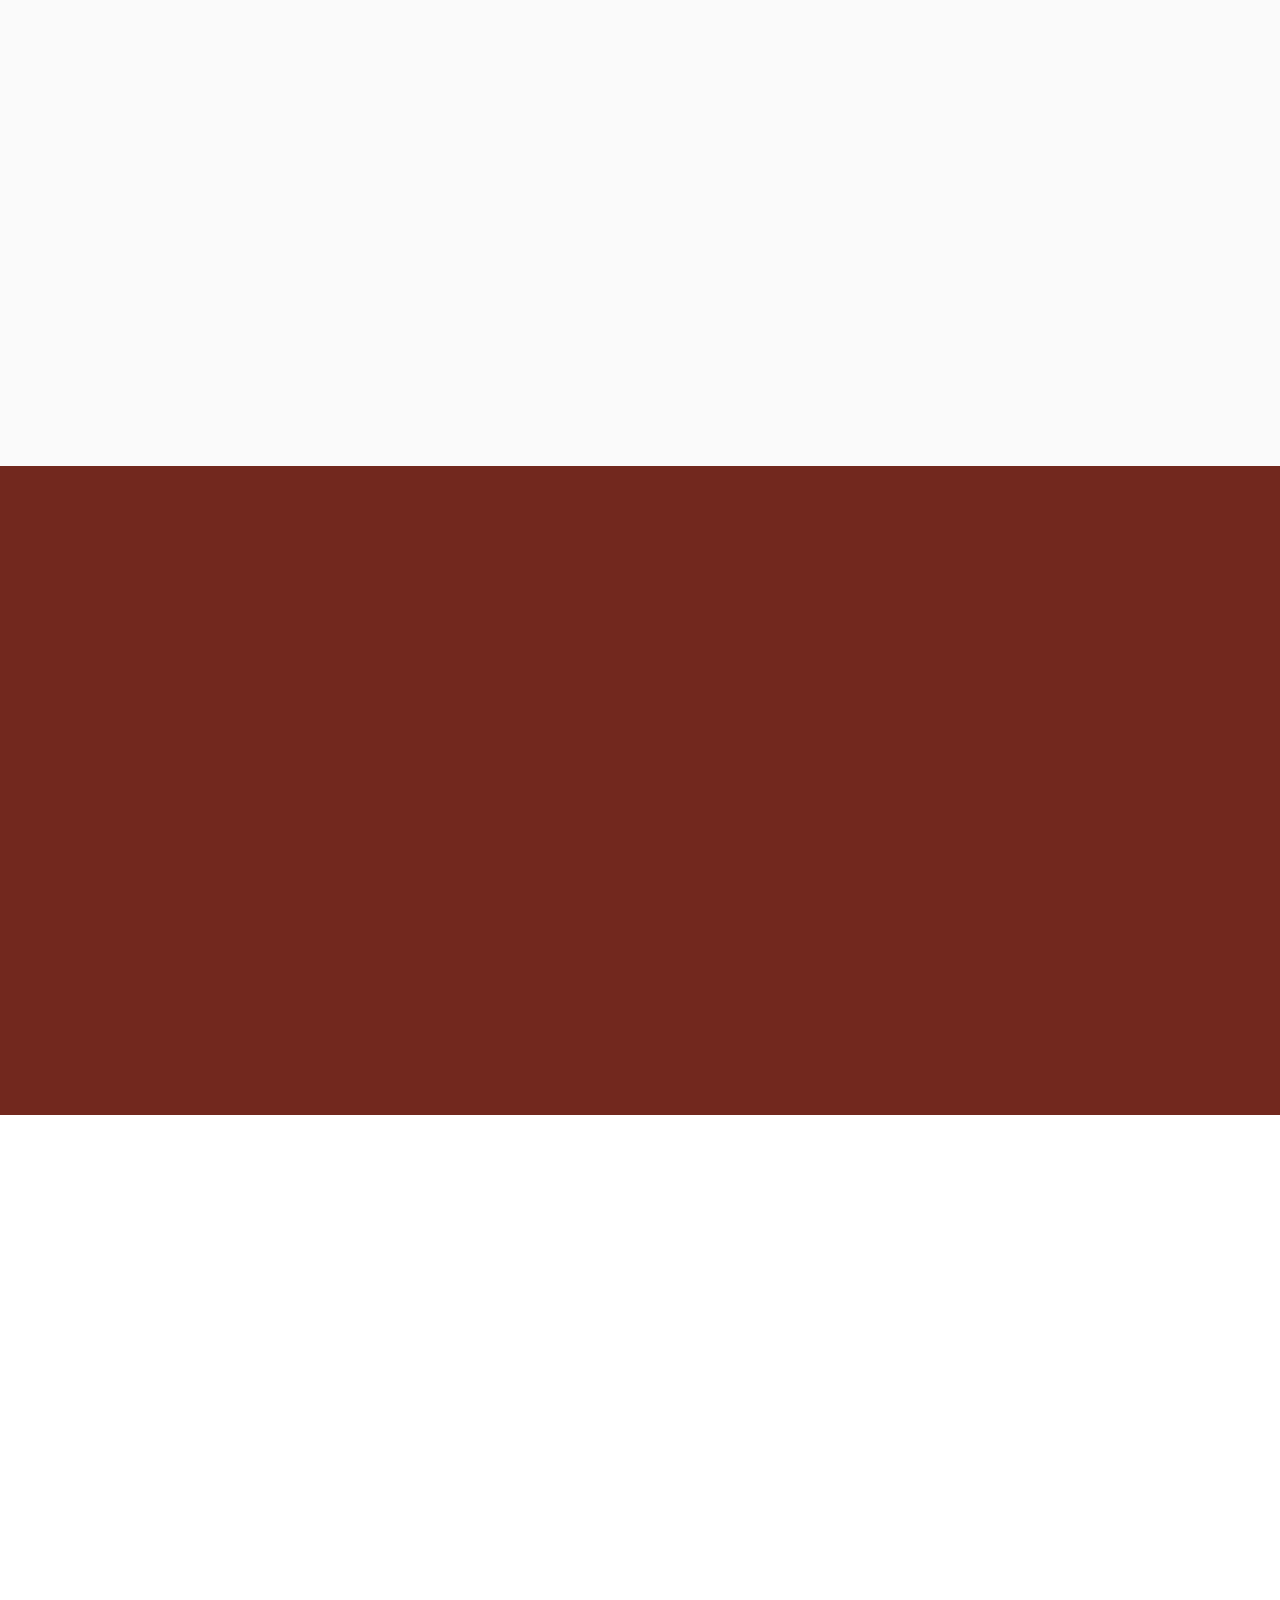
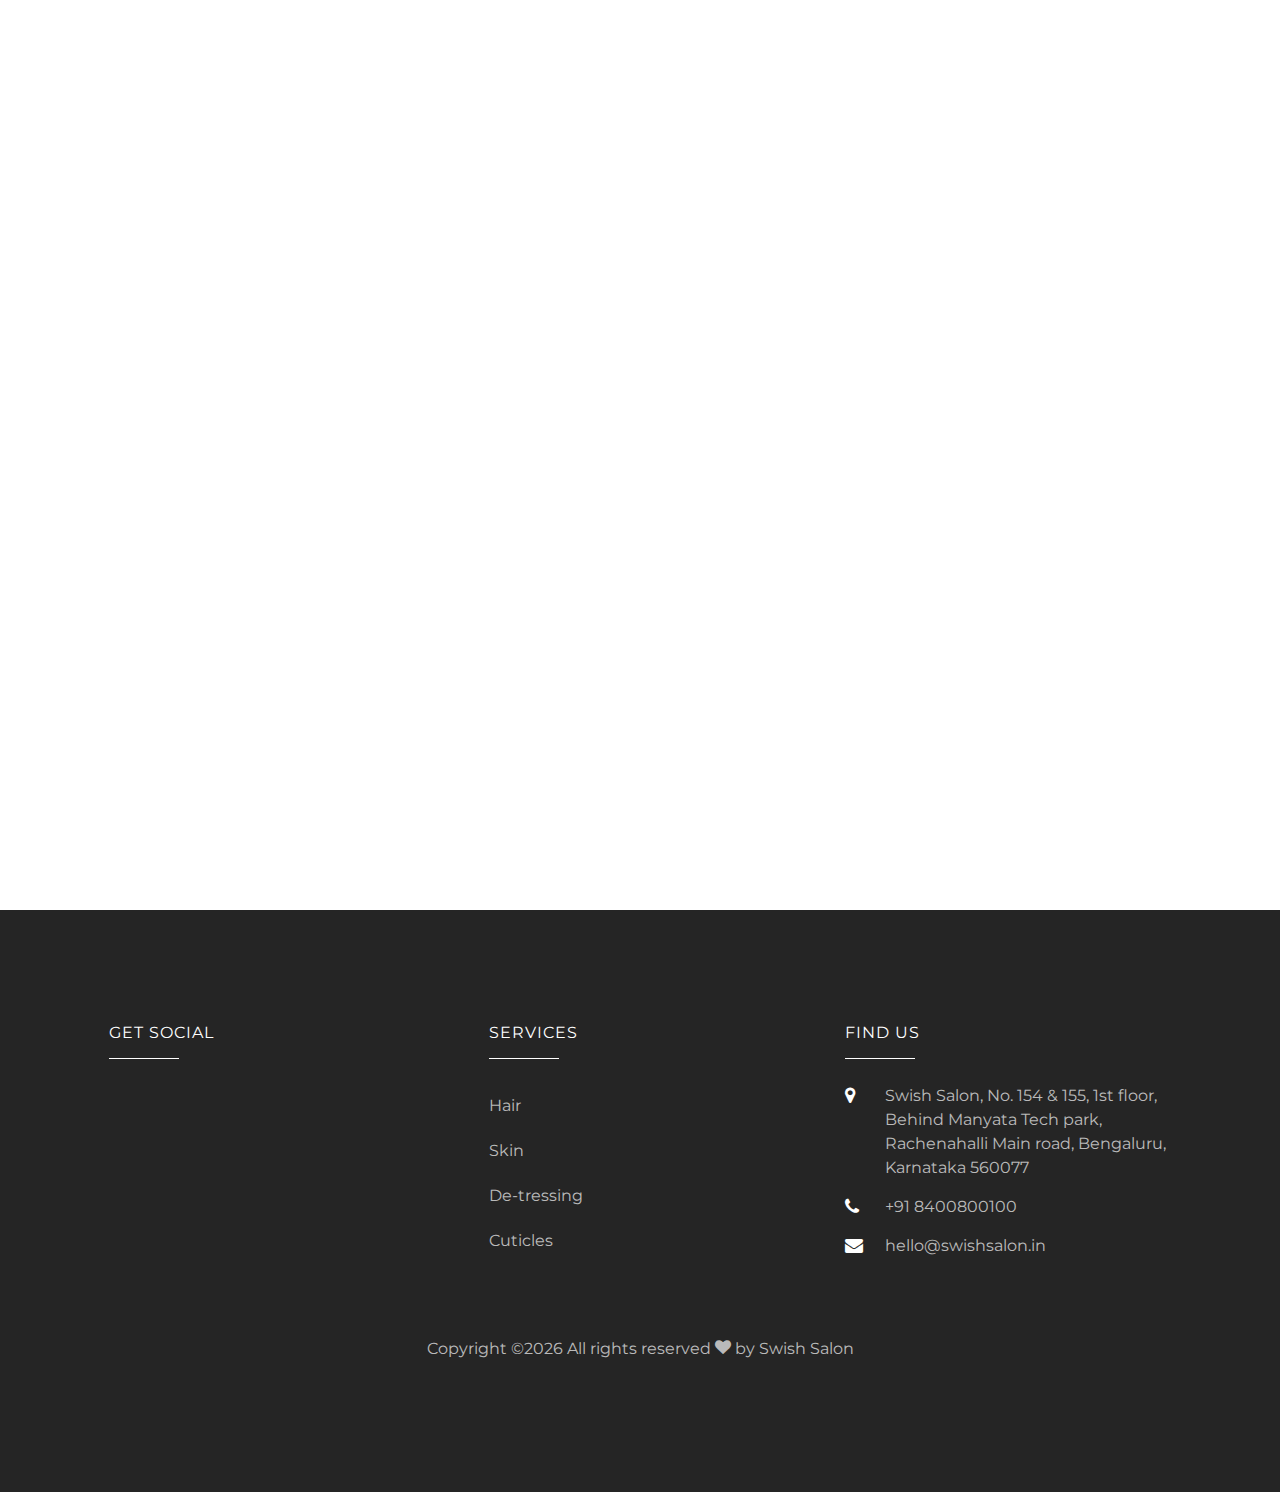
==== commit b91503e5: "Add files via upload" ====
--- a/index.html
+++ b/index.html
@@ -54,13 +54,13 @@
       <div class="container">
         <div class="row no-gutters slider-text js-fullheight align-items-center justify-content-center" data-scrollax-parent="true">
           <div class="col-md-8 ftco-animate text-center" data-scrollax=" properties: { translateY: '70%' }">
-          	<div class="icon">
+          	<!-- <div class="icon">
           		<a href="index.html" class="logo">
           			<h1 class="font-60">Swish</h1>
           		</a>
-          	</div>
-            <h1 class="mb-4 font-35" data-scrollax="properties: { translateY: '30%', opacity: 1.6 }">Hair And Beauty</h1>
-            <p class="mb-5" data-scrollax="properties: { translateY: '30%', opacity: 1.6 }"></p>
+          	</div> -->
+            <!-- <h1 class="mb-4 font-35" data-scrollax="properties: { translateY: '30%', opacity: 1.6 }">Hair And Beauty</h1>
+            <p class="mb-5" data-scrollax="properties: { translateY: '30%', opacity: 1.6 }"></p> -->
 
             <p data-scrollax="properties: { translateY: '30%', opacity: 1.6 }"><a href="services.html" class="btn btn-white btn-outline-white px-4 py-3">View Our Services</a></p>
           </div>
@@ -76,16 +76,72 @@
             <p class="info">Swish believes in the simple equation that a fulfilling life and higher confidence directly equate to being well groomed. Yes, there are hectic schedules, un-missable social commitments and even the unruly wind in your hair to blame! We get it!</p>
             <p class="info">But why trudge along when you can simply get it fixed at Swish? From hair treatments and hair removal procedures to cutting-edge skin treatments and manicure/pedicures, we function as your one-stop full-service solution in a highly strategic location near the Manyata Tech Park and the upmarket locality of Rachenahalli, Thanisandra. If you’re seeking a truly royal experience, savor our VIP Room with authentic barber chair where you can get shaved regally along with enjoying other immaculate private services in the bargain. If it’s good grooming and pampering that you’re after, just drop in at Swish. Trust and leave the rest to us!</p>
             <h5 class="mb-4 bold text-justify">#WhySwish?</h5>
-            <h5 class="mb-4 italic text-justify">Safe Pampering is not an oxymoron. It’s what we do here at Swish.</h5>
+            <h5 class="mb-4 span-italic text-justify">Safe Pampering is not an oxymoron. It’s what we do here at Swish.</h5>
             <p class="info">Good hygiene as we naturally know, is the need of the hour, even more so going forward. We at Swish uphold the highest standards of safety and hygiene protocols, ensuring that both our guests and staff members stay secure. We ensure sanitized premises and adherence to all safety and hygiene protocols as outlined by the authorities</p>
-            <h5 class="mb-4 italic text-justify">Training fused with experience maketh the best staff!</h5>
+            <h5 class="mb-4 span-italic text-justify">Training fused with experience maketh the best staff!</h5>
             <p class="info">We take pride in our professional, experience and well-trained staff members who take care of guests’ wishes securely and with unmatched skill and perseverance.</p>
-            <h5 class="mb-4 italic text-justify">Quality is the best antidote of all </h5>
+            <h5 class="mb-4 span-italic text-justify">Quality is the best antidote of all </h5>
             <p class="info">We understand that you need high-quality pampering. When you’re at Swish, expect top of the line products and equipment. We make sure not to compromise on good quality since it is the biggest and best antidote of all!</p>
             <p class="info">Experience quality, safety and skill in a consummate package at Swish. This is your turn to truly be a part of the swish set!</p>
           </div>
         </div>
         </div>
+    </section>
+    
+    <section class="ftco-section ftco-appointment">
+		<div class="overlay"></div>
+    	<div class="container">
+    		<div class="row d-md-flex align-items-center">
+    			<div class="col-md-2"></div>
+	    		<div class="col-md-4 d-flex align-self-stretch ftco-animate">
+	    			<div class="appointment-info text-center p-5">
+	    				<div class="mb-4">
+	    					<h3 class="mb-3">Address</h3>
+		    				<p>Swish Salon, No. 154 &amp; 155, 1st floor, Behind Manyata Tech park,Rachenahalli Main road, Bengaluru, Karnataka 560077</p>
+	    				</div>
+	    				<div class="mb-4">
+		    				<h3 class="mb-3">Phone</h3>
+		    				<p class="day"><strong>+91 8400800100</strong></p>
+	    				</div>
+	    				<div>
+		    				<h3 class="mb-3">Opening Hours</h3>
+		    				<p class="day"><strong>Monday - Sunday</strong></p>
+		    				<span>08:00am - 09:00pm</span>
+	    				</div>
+	    			</div>
+	    		</div>
+	    		<div class="col-md-6 appointment pl-md-5 ftco-animate">
+	    			<h3 class="mb-3">Appointments</h3>
+	    			<form action="#" class="appointment-form">
+	            <div class="row form-group d-flex">
+	            	<div class="col-md-6">
+	            		<input type="text" class="form-control" placeholder="First Name">
+	            	</div>
+	            	<div class="col-md-6">
+	            		<input type="text" class="form-control" placeholder="Last Name">
+	            	</div>
+	            </div>
+	            <div class="row form-group d-flex">
+	            	<div class="col-md-6">
+	            		<div class="input-wrap">
+		            		<div class="icon"><span class="ion-md-calendar"></span></div>
+		            		<input type="text" id="appointment_date" class="form-control" placeholder="Date">
+	            		</div>
+	            	</div>
+	            	<div class="col-md-6">
+	            		<input type="text" class="form-control" placeholder="Phone">
+	            	</div>
+	            </div>
+	            <div class="form-group">
+	              <textarea name="" id="" cols="30" rows="3" class="form-control" placeholder="Message"></textarea>
+	            </div>
+	            <div class="form-group">
+	             <input type="submit" value="Book Now" class="btn btn-white btn-outline-white py-3 px-4">
+	            </div>
+	          </form>
+	    		</div>    			
+    		</div>
+    	</div>
     </section>
 
 
@@ -298,62 +354,7 @@
     </section>
  -->
 		
-		<section class="ftco-section ftco-appointment">
-			<div class="overlay"></div>
-    	<div class="container">
-    		<div class="row d-md-flex align-items-center">
-    			<div class="col-md-2"></div>
-	    		<div class="col-md-4 d-flex align-self-stretch ftco-animate">
-	    			<div class="appointment-info text-center p-5">
-	    				<div class="mb-4">
-	    					<h3 class="mb-3">Address</h3>
-		    				<p>Swish Salon, No. 154 &amp; 155, 1st floor, Behind Manyata Tech park,Rachenahalli Main road, Bengaluru, Karnataka 560077</p>
-	    				</div>
-	    				<div class="mb-4">
-		    				<h3 class="mb-3">Phone</h3>
-		    				<p class="day"><strong>+91 8400800100</strong></p>
-	    				</div>
-	    				<div>
-		    				<h3 class="mb-3">Opening Hours</h3>
-		    				<p class="day"><strong>Monday - Sunday</strong></p>
-		    				<span>08:00am - 09:00pm</span>
-	    				</div>
-	    			</div>
-	    		</div>
-	    		<div class="col-md-6 appointment pl-md-5 ftco-animate">
-	    			<h3 class="mb-3">Appointments</h3>
-	    			<form action="#" class="appointment-form">
-	            <div class="row form-group d-flex">
-	            	<div class="col-md-6">
-	            		<input type="text" class="form-control" placeholder="First Name">
-	            	</div>
-	            	<div class="col-md-6">
-	            		<input type="text" class="form-control" placeholder="Last Name">
-	            	</div>
-	            </div>
-	            <div class="row form-group d-flex">
-	            	<div class="col-md-6">
-	            		<div class="input-wrap">
-		            		<div class="icon"><span class="ion-md-calendar"></span></div>
-		            		<input type="text" id="appointment_date" class="form-control" placeholder="Date">
-	            		</div>
-	            	</div>
-	            	<div class="col-md-6">
-	            		<input type="text" class="form-control" placeholder="Phone">
-	            	</div>
-	            </div>
-	            <div class="form-group">
-	              <textarea name="" id="" cols="30" rows="3" class="form-control" placeholder="Message"></textarea>
-	            </div>
-	            <div class="form-group">
-	              <input type="submit" value="Book Now" class="btn btn-white btn-outline-white py-3 px-4">
-	            </div>
-	          </form>
-	    		</div>    			
-    		</div>
-    	</div>
-    </section>
-
+		
     <footer class="ftco-footer ftco-section img">
     	<div class="overlay"></div>
       <div class="container">
--- a/css/style.css
+++ b/css/style.css
@@ -7386,7 +7386,7 @@
   .ftco-navbar-light .navbar-nav > .nav-item.cta.cta-colored span {
     border-color: #72281e; }
   .ftco-navbar-light .navbar-nav > .nav-item.active > a {
-    color: #72281e; }
+    color: #ffffff; }
   .ftco-navbar-light .navbar-toggler {
     border: none;
     color: rgba(255, 255, 255, 0.5) !important;
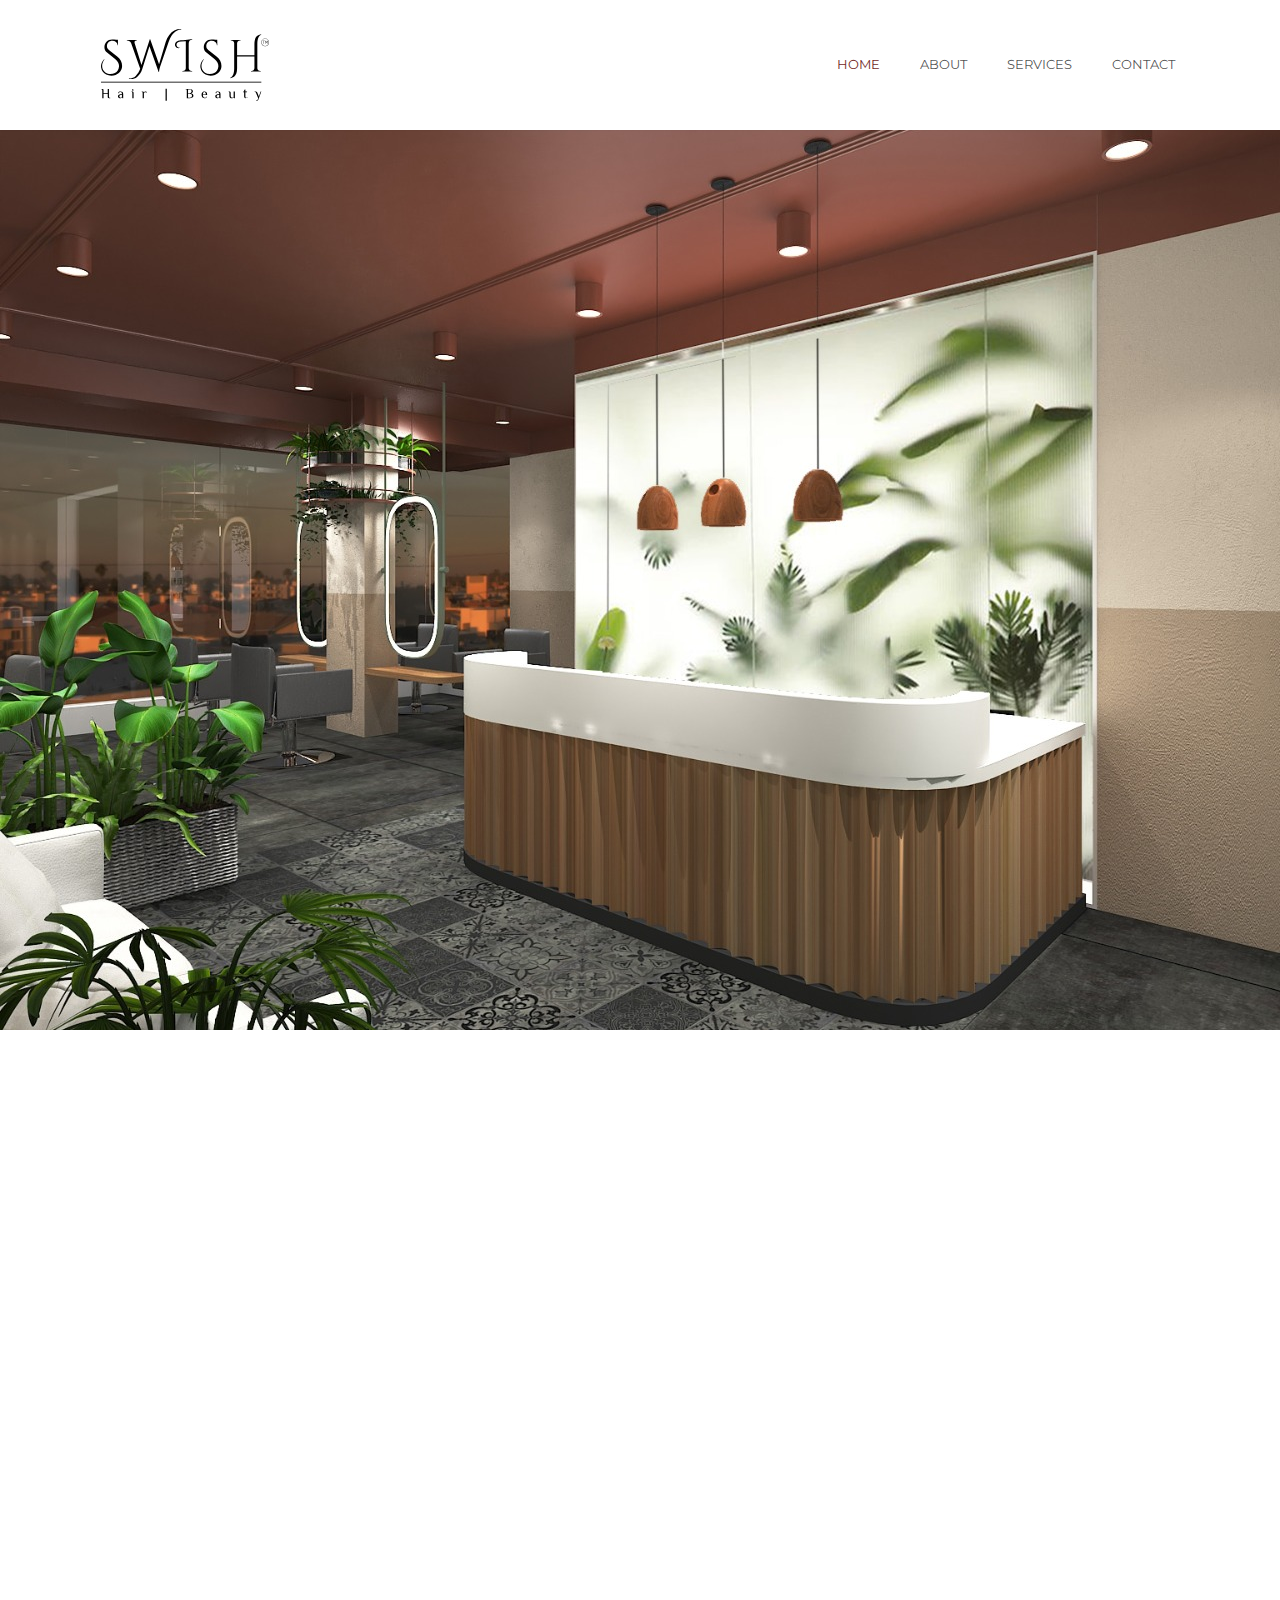
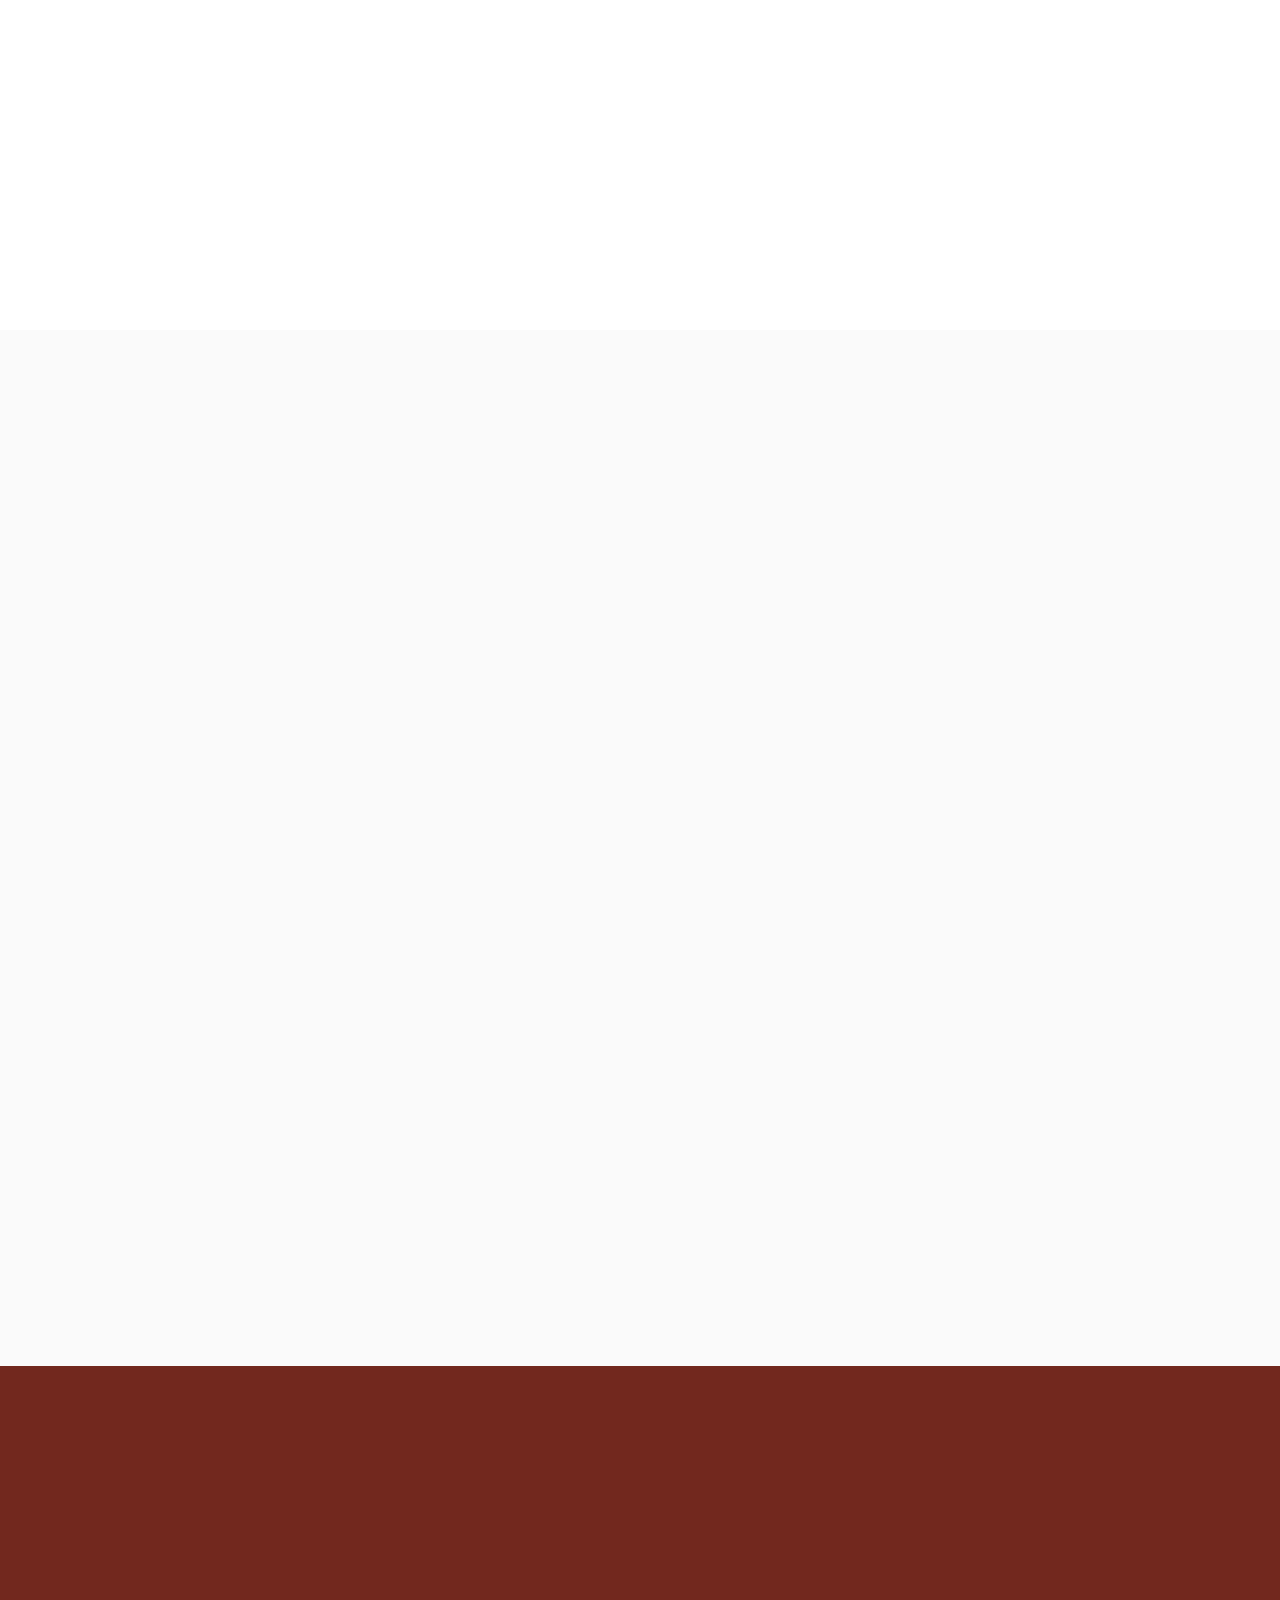
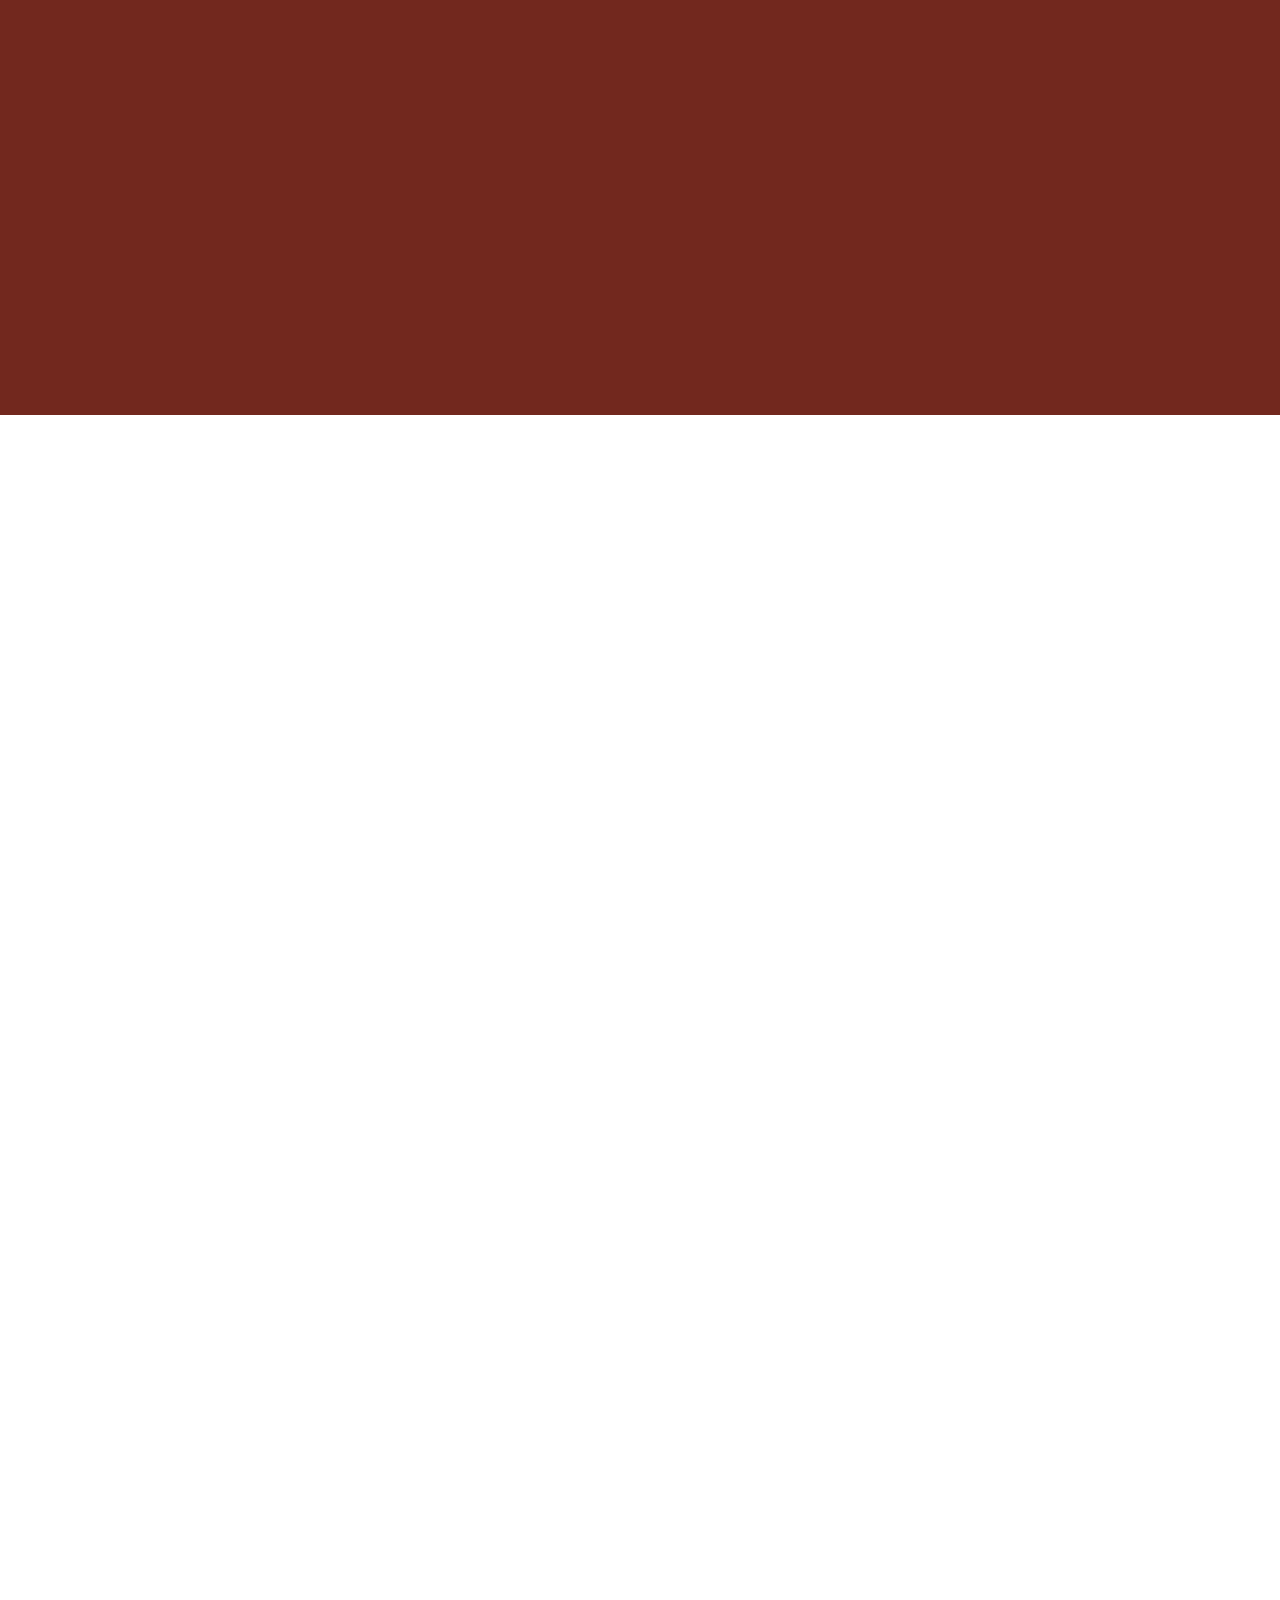
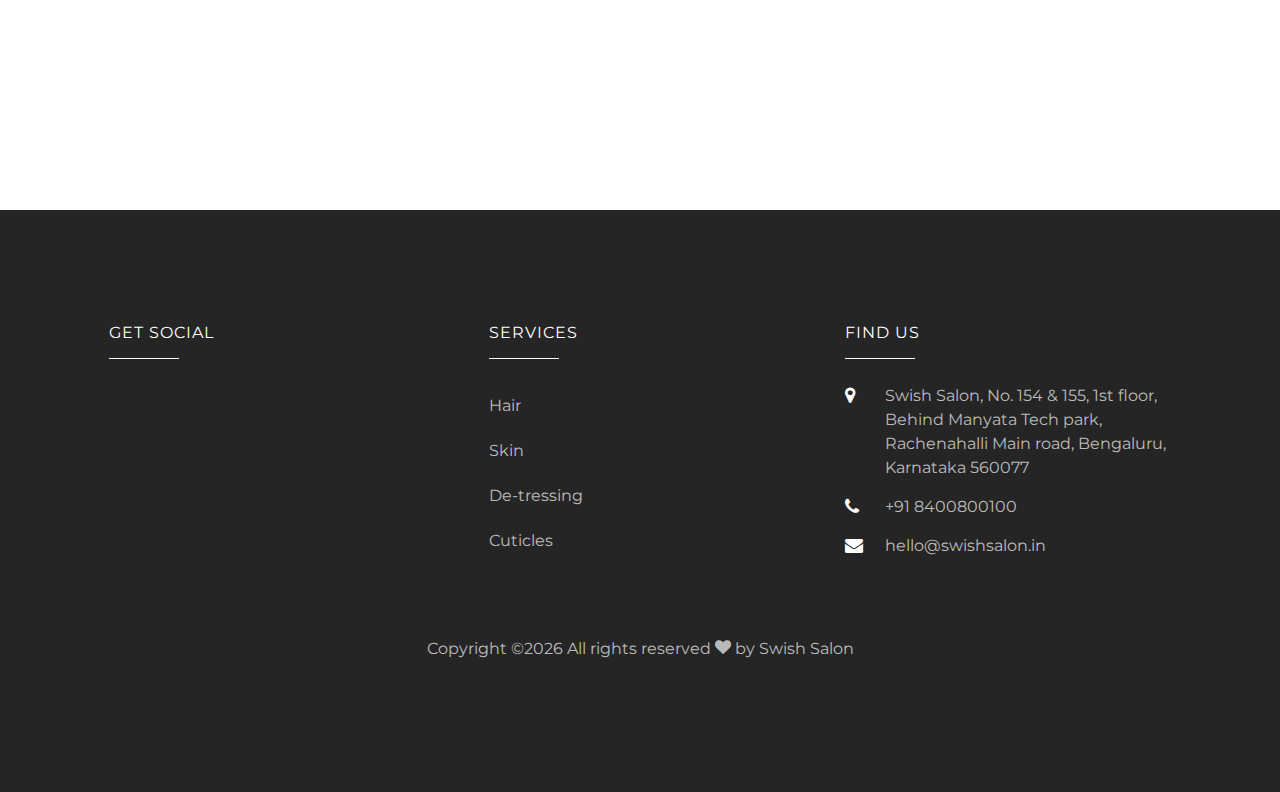
==== commit 53b09001: "Add files via upload" ====
--- a/index.html
+++ b/index.html
@@ -49,7 +49,7 @@
        
     <!-- END nav -->
     
-    <div class="hero-wrap js-fullheight" style="background-image: url('images/swish_bg.jpg');" data-stellar-background-ratio="0.5">
+    <div class="hero-wrap js-fullheight" style="background-image: url('images/swish_bg.jpg');>
       <div class="overlay"></div>
       <div class="container">
         <div class="row no-gutters slider-text js-fullheight align-items-center justify-content-center" data-scrollax-parent="true">
@@ -106,12 +106,12 @@
 	    				<div>
 		    				<h3 class="mb-3">Opening Hours</h3>
 		    				<p class="day"><strong>Monday - Sunday</strong></p>
-		    				<span>08:00am - 09:00pm</span>
+		    				<span>10:00am - 08:00pm</span>
 	    				</div>
 	    			</div>
 	    		</div>
 	    		<div class="col-md-6 appointment pl-md-5 ftco-animate">
-	    			<h3 class="mb-3">Appointments</h3>
+<!-- 	    			<h3 class="mb-3">Appointments</h3>
 	    			<form action="#" class="appointment-form">
 	            <div class="row form-group d-flex">
 	            	<div class="col-md-6">
@@ -138,7 +138,10 @@
 	            <div class="form-group">
 	             <input type="submit" value="Book Now" class="btn btn-white btn-outline-white py-3 px-4">
 	            </div>
-	          </form>
+	          </form> -->
+	           <div class="center">
+	           	<a href="contact.html" class="btn btn-white btn-outline-white py-3 px-4">Book an Appointment</a>
+	           </div>
 	    		</div>    			
     		</div>
     	</div>
--- a/css/style.css
+++ b/css/style.css
@@ -7386,7 +7386,7 @@
   .ftco-navbar-light .navbar-nav > .nav-item.cta.cta-colored span {
     border-color: #72281e; }
   .ftco-navbar-light .navbar-nav > .nav-item.active > a {
-    color: #ffffff; }
+    color: #72281e; }
   .ftco-navbar-light .navbar-toggler {
     border: none;
     color: rgba(255, 255, 255, 0.5) !important;
@@ -7429,12 +7429,19 @@
         background: none;
         border-radius: 0px;
         padding-left: 0rem !important;
-        padding-right: 0rem !important; } }
+        padding-right: 0rem !important; }
+      .ftco-navbar-light .navbar-nav > .nav-item.active > a {
+        color: #ffffff; } 
+      }
     @media (max-width: 767.98px) {
       .ftco-navbar-light.scrolled .navbar-nav {
         background: none;
         padding-left: 0 !important;
-        padding-right: 0 !important; } }
+        padding-right: 0 !important; }
+      .ftco-navbar-light .navbar-nav > .nav-item.active > a {
+        color: #ffffff; }
+
+      }
     .ftco-navbar-light.scrolled .navbar-toggler {
       border: none;
       color: rgba(0, 0, 0, 0.5) !important;
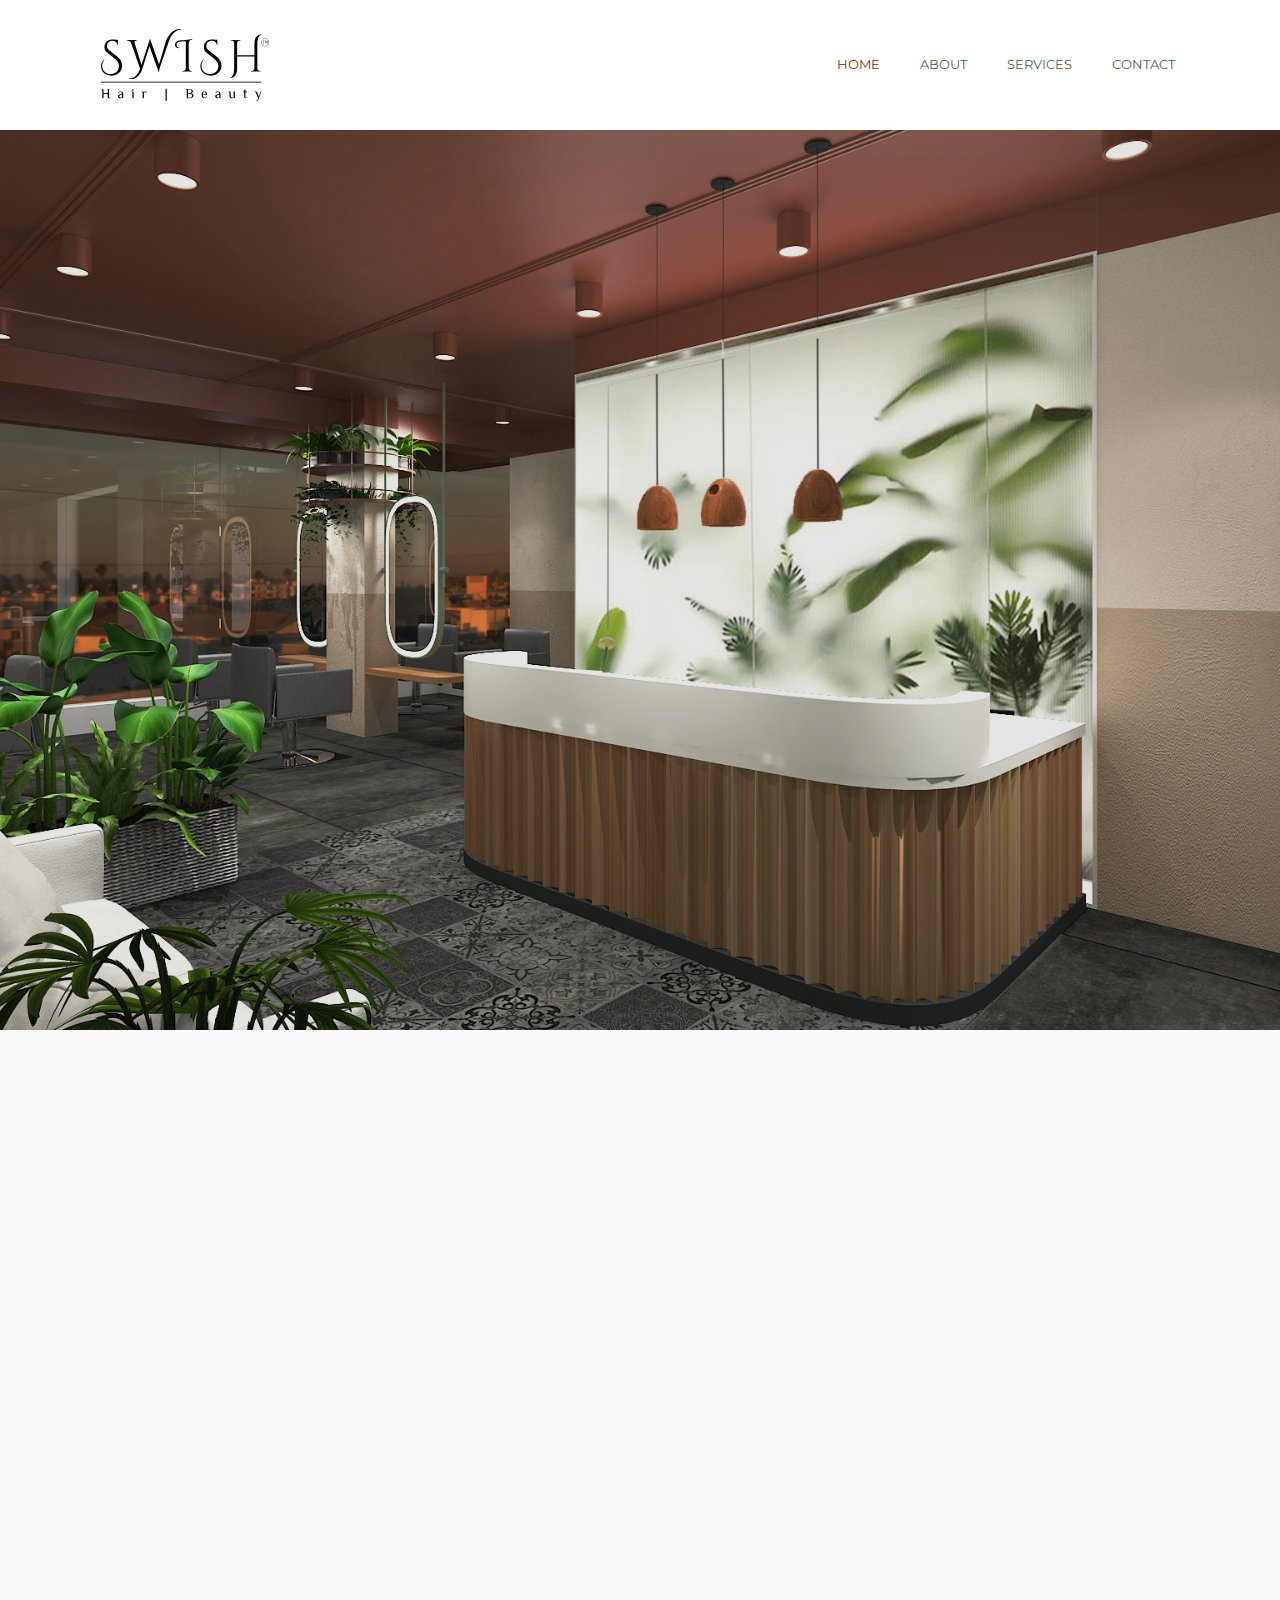
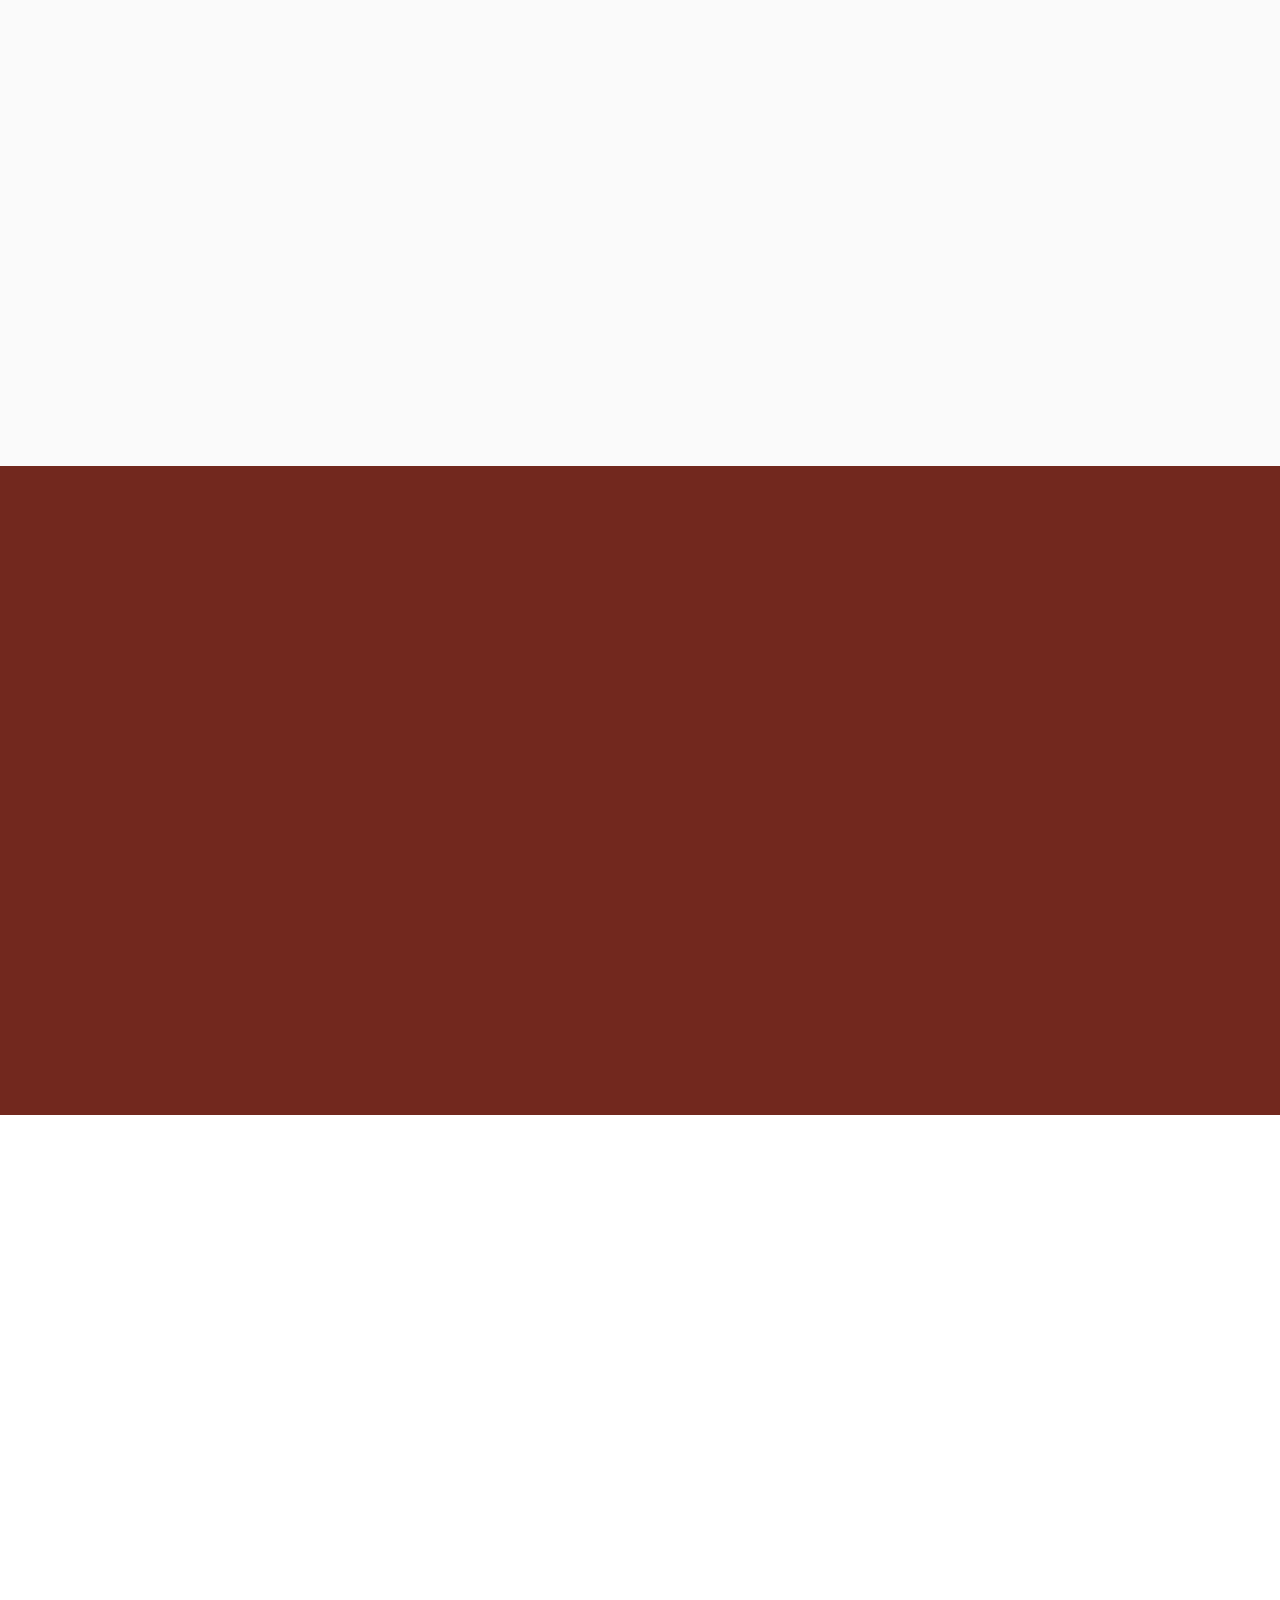
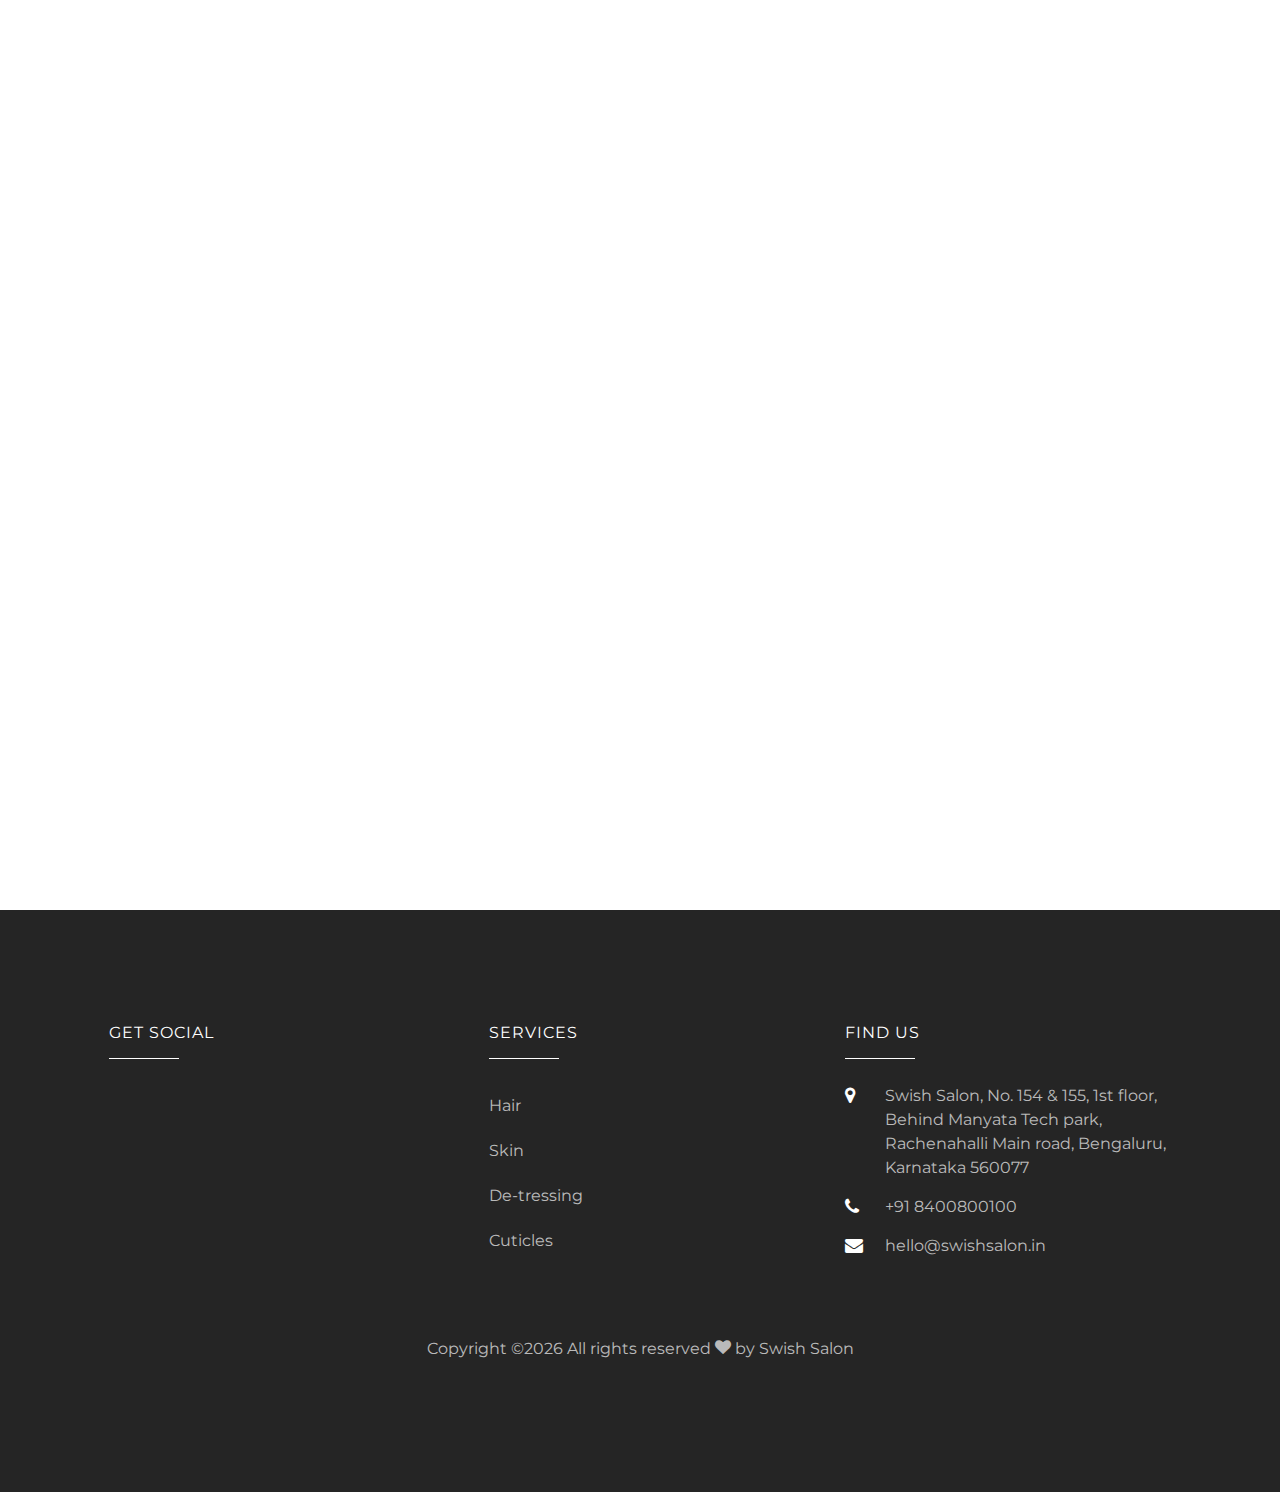
==== commit 19d0f62d: "Add files via upload" ====
--- a/index.html
+++ b/index.html
@@ -49,17 +49,17 @@
        
     <!-- END nav -->
     
-    <div class="hero-wrap js-fullheight" style="background-image: url('images/swish_bg.jpg');>
+    <div class="hero-wrap" style="background-image: url('images/swish_bg.jpg');">
       <div class="overlay"></div>
       <div class="container">
         <div class="row no-gutters slider-text js-fullheight align-items-center justify-content-center" data-scrollax-parent="true">
           <div class="col-md-8 ftco-animate text-center" data-scrollax=" properties: { translateY: '70%' }">
-          	<!-- <div class="icon">
-          		<a href="index.html" class="logo">
-          			<h1 class="font-60">Swish</h1>
-          		</a>
-          	</div> -->
-            <!-- <h1 class="mb-4 font-35" data-scrollax="properties: { translateY: '30%', opacity: 1.6 }">Hair And Beauty</h1>
+            <!-- <div class="icon">
+              <a href="index.html" class="logo">
+                <h1 class="font-60">Swish</h1>
+              </a>
+            </div> -->
+           <!--  <h1 class="mb-4 font-35" data-scrollax="properties: { translateY: '30%', opacity: 1.6 }">Hair And Beauty</h1>
             <p class="mb-5" data-scrollax="properties: { translateY: '30%', opacity: 1.6 }"></p> -->
 
             <p data-scrollax="properties: { translateY: '30%', opacity: 1.6 }"><a href="services.html" class="btn btn-white btn-outline-white px-4 py-3">View Our Services</a></p>
--- a/css/style.css
+++ b/css/style.css
@@ -7486,8 +7486,9 @@
 
 .hero-wrap {
   width: 100%;
-  height: 700px;
-  min-height: 700px;
+ /* height: 700px;
+  min-height: 700px;*/
+  height: auto;
   position: relative;
   background-size: cover;
   background-repeat: no-repeat;
@@ -8020,8 +8021,11 @@
       padding-bottom: 5em; } }
 
 .ftco-vh-75 {
-  height: 75vh;
-  min-height: 700px; }
+  /*height: 75vh;
+  min-height: 700px;*/ 
+  width: 100%;
+  height: auto;
+  }
   @media (max-width: 1199.98px) {
     .ftco-vh-75 {
       min-height: 700px;
--- a/css/custom.css
+++ b/css/custom.css
@@ -61,3 +61,6 @@
    font-family: great_vibes;
    src: url(fonts/GreatVibes-Regular.ttf) format('truetype');
 }
+.center{
+	text-align: center;
+}
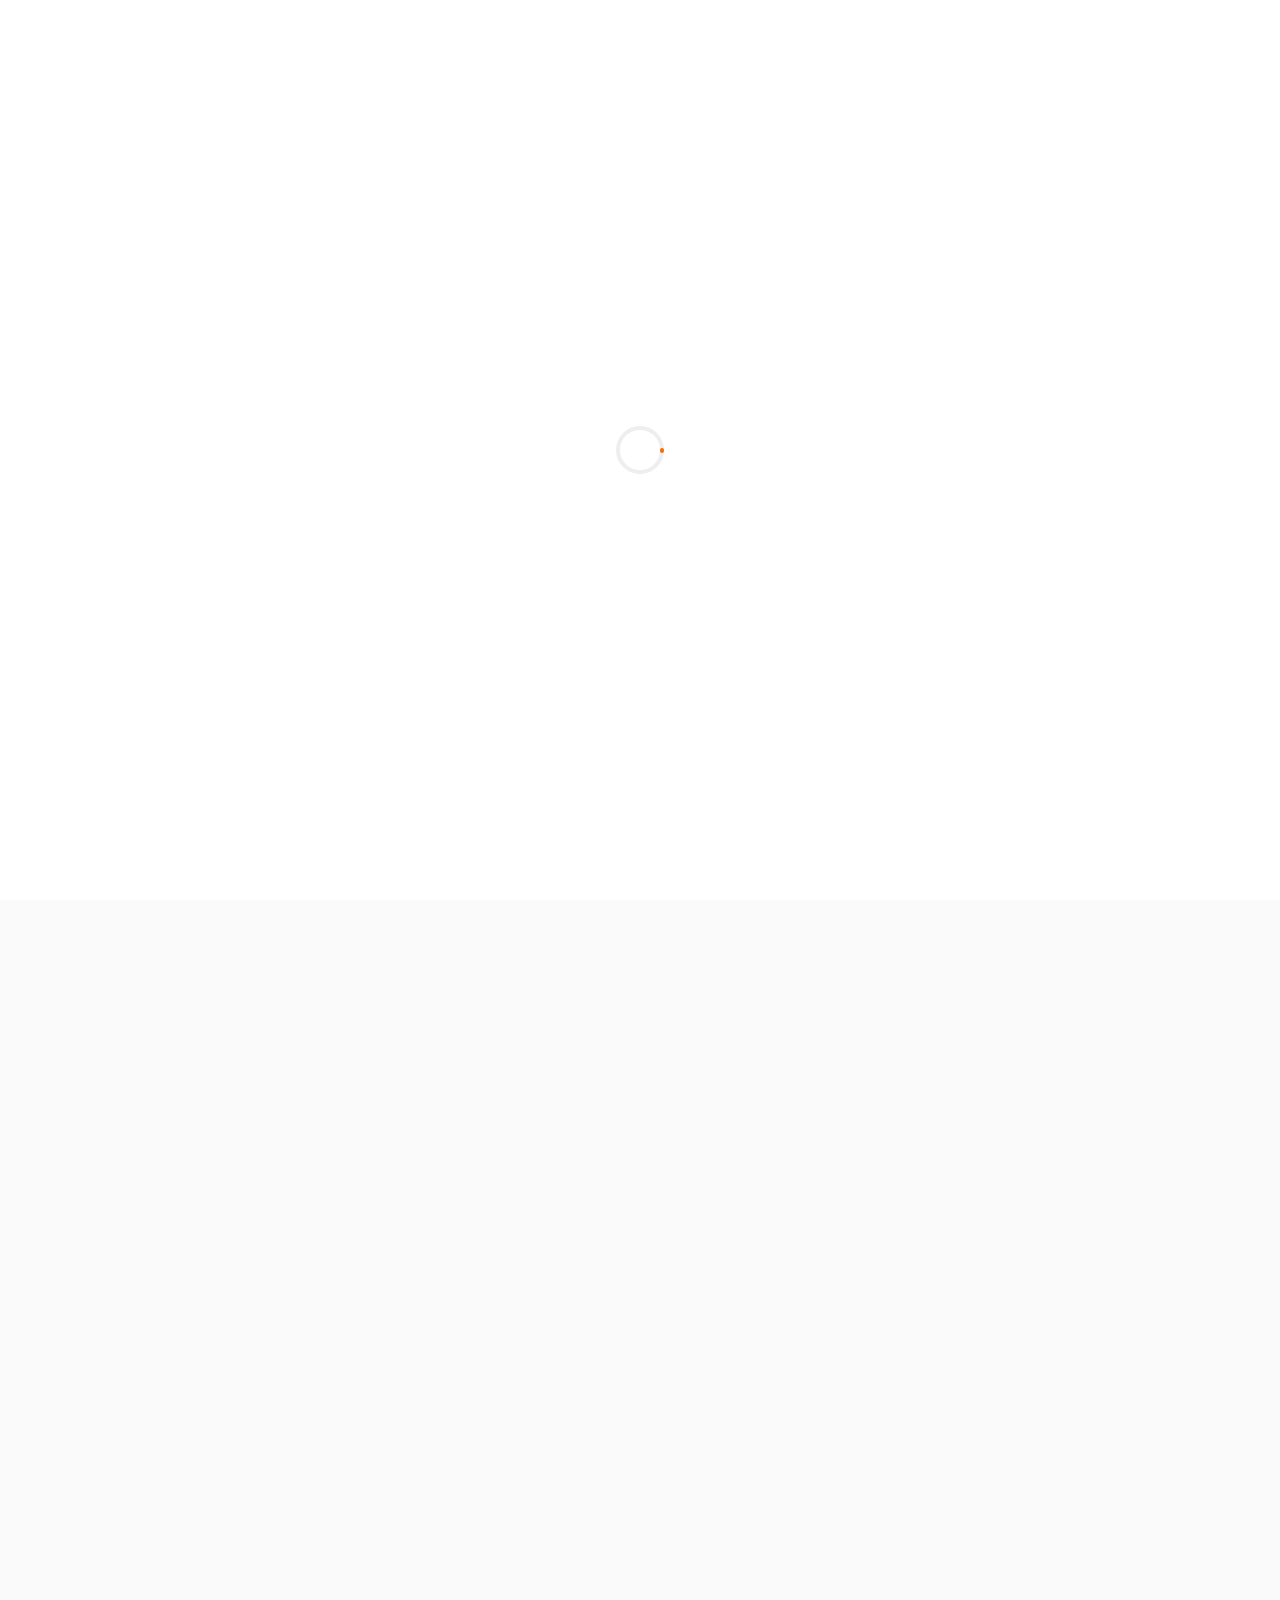
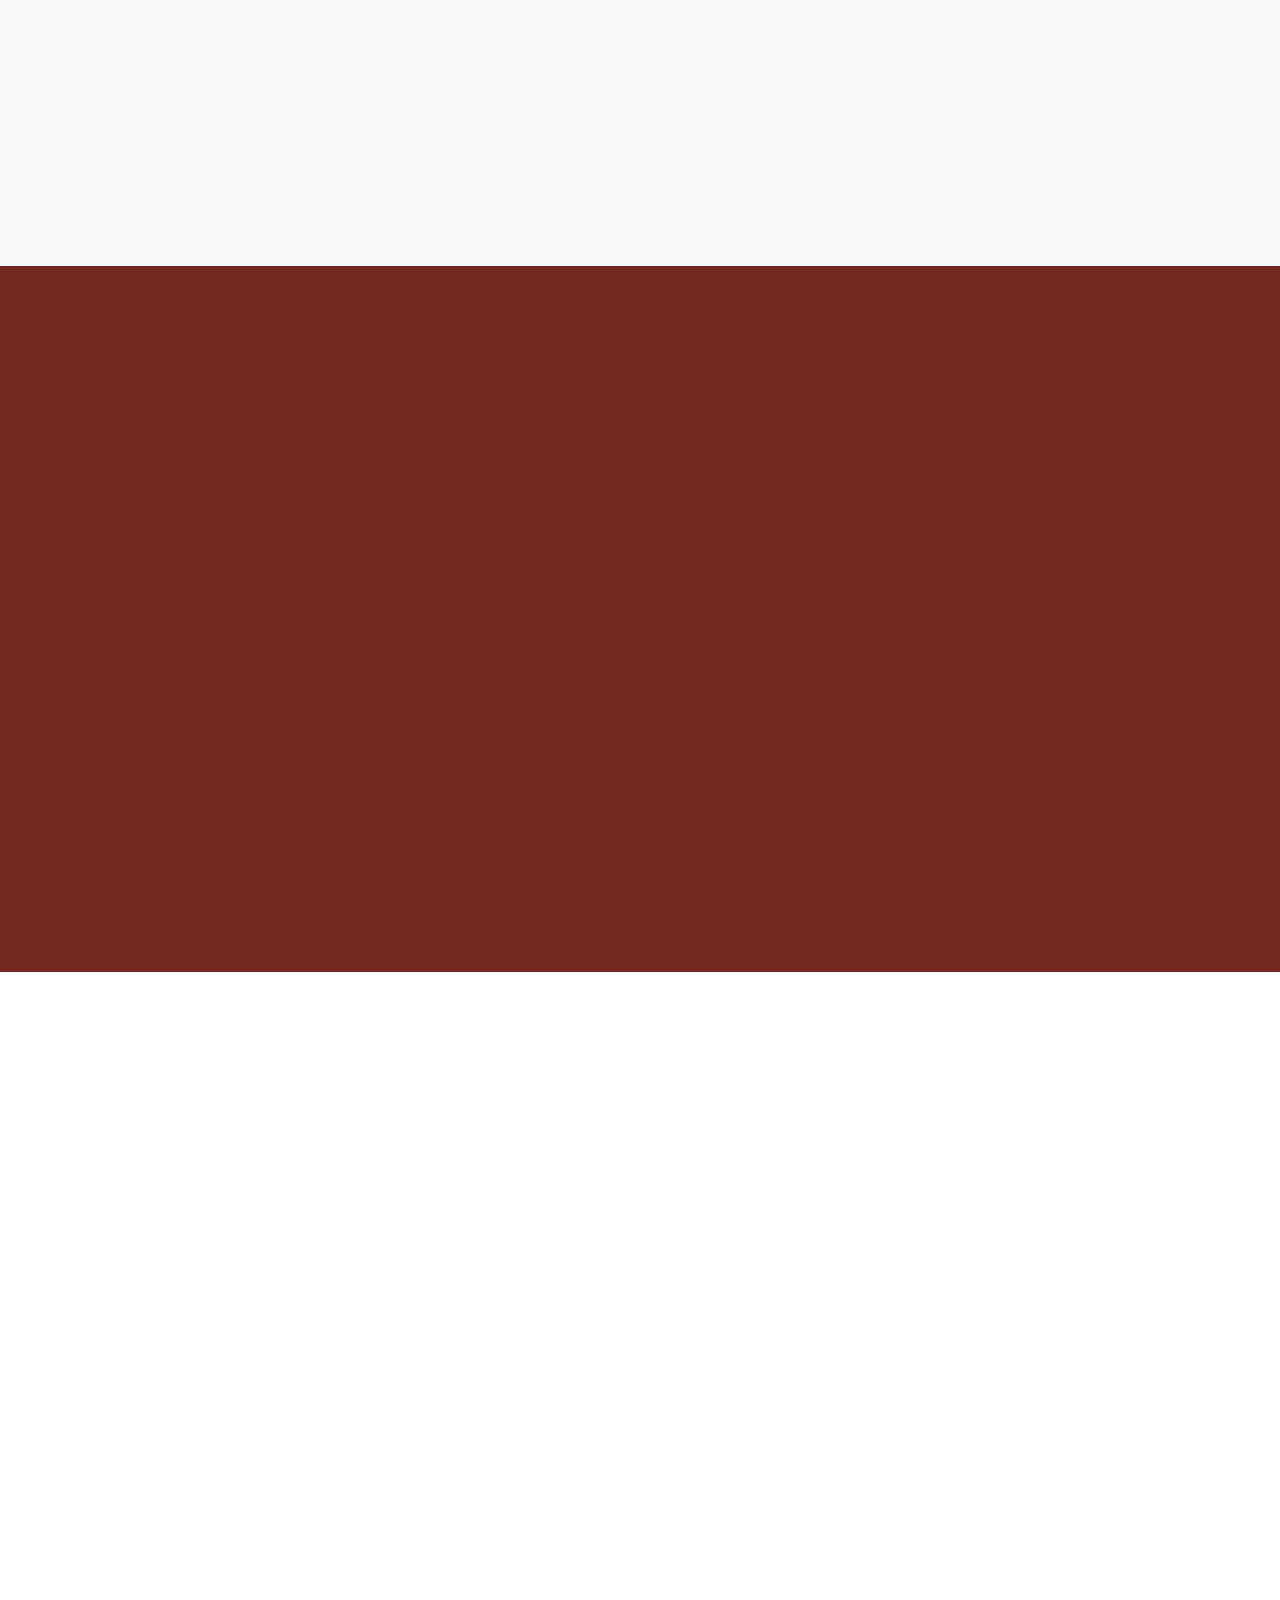
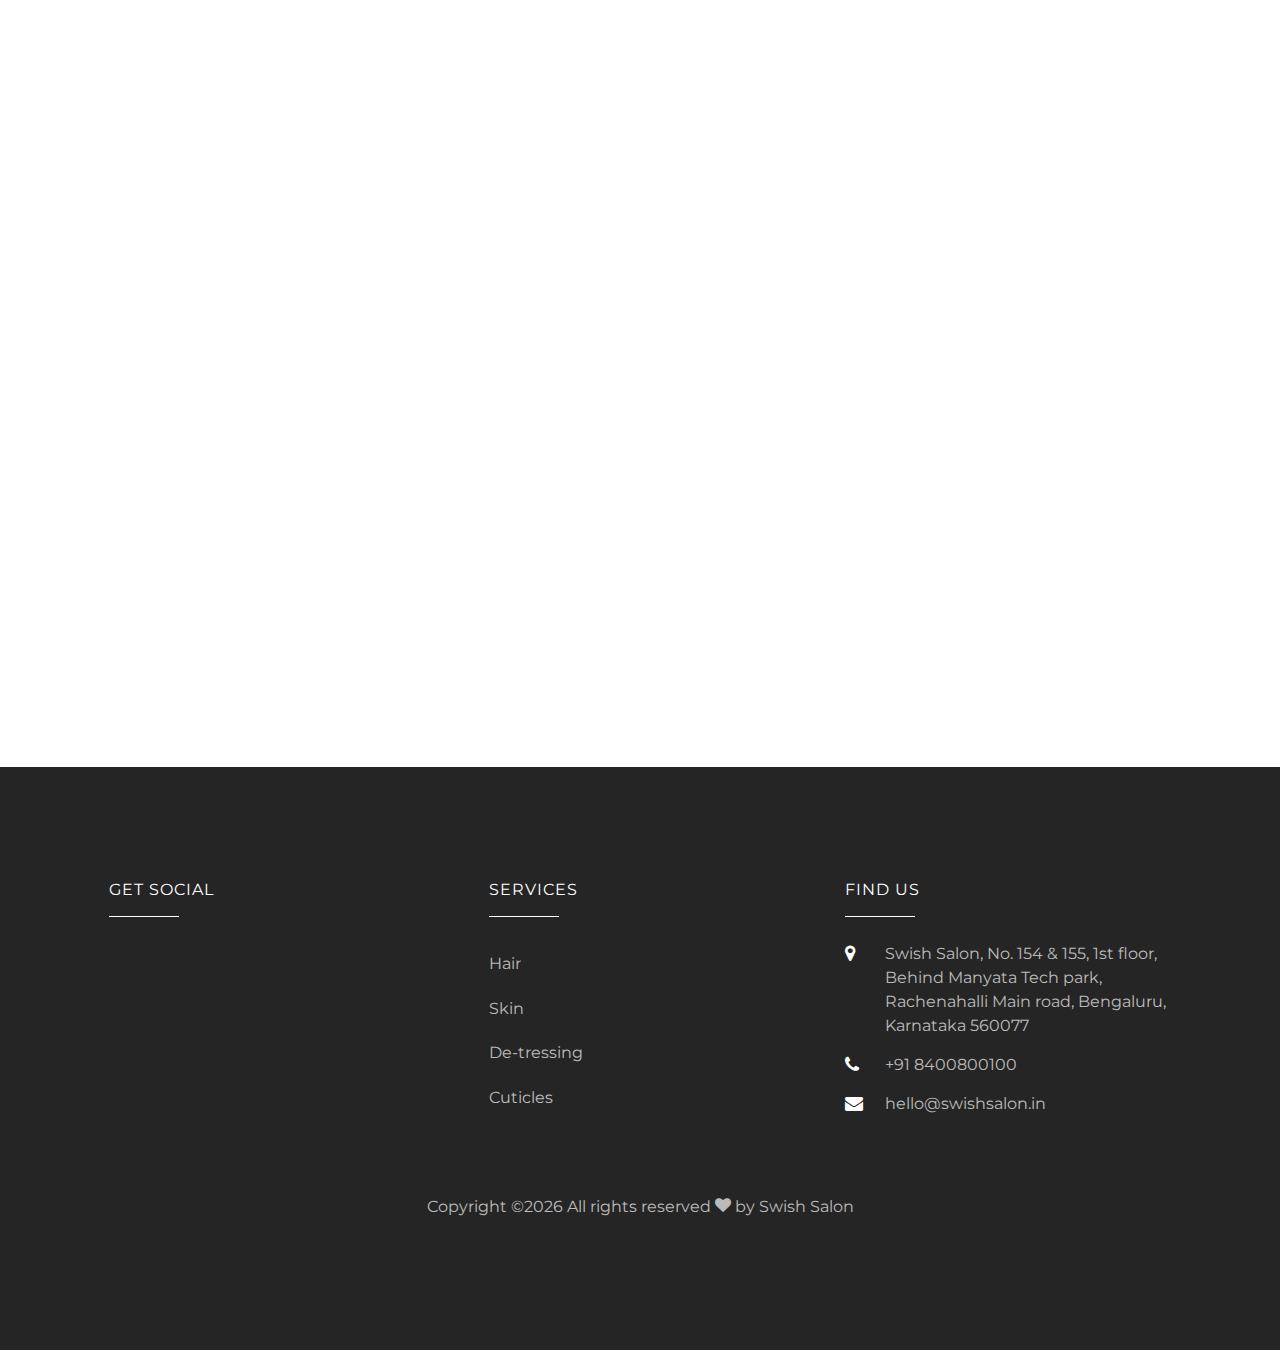
==== commit d6404516: "Add files via upload" ====
--- a/index.html
+++ b/index.html
@@ -26,6 +26,8 @@
     <link rel="stylesheet" href="css/icomoon.css">
     <link rel="stylesheet" href="css/style.css">
     <link rel="stylesheet" type="text/css" href="css/custom.css">
+    <link rel="stylesheet" href="floating-wpp.min.css">
+    <link rel="stylesheet" href="https://stackpath.bootstrapcdn.com/font-awesome/4.7.0/css/font-awesome.min.css" integrity="sha384-wvfXpqpZZVQGK6TAh5PVlGOfQNHSoD2xbE+QkPxCAFlNEevoEH3Sl0sibVcOQVnN" crossorigin="anonymous">
   </head>
   <body>
 
@@ -102,6 +104,11 @@
 	    				<div class="mb-4">
 		    				<h3 class="mb-3">Phone</h3>
 		    				<p class="day"><strong>+91 8400800100</strong></p>
+	    				</div>
+	    				<div class="mb-4">
+	    					<a href="https://wa.me/918400800100" title="click to open whatsapp chat"><button class="btn btn-success">
+							 <i class="fa fa-whatsapp"></i> Chat Now
+							 </button></a> 
 	    				</div>
 	    				<div>
 		    				<h3 class="mb-3">Opening Hours</h3>
@@ -412,7 +419,7 @@
   <div id="ftco-loader" class="show fullscreen"><svg class="circular" width="48px" height="48px"><circle class="path-bg" cx="24" cy="24" r="22" fill="none" stroke-width="4" stroke="#eeeeee"/><circle class="path" cx="24" cy="24" r="22" fill="none" stroke-width="4" stroke-miterlimit="10" stroke="#F96D00"/></svg></div>
 
 
-  <script src="js/jquery.min.js"></script>
+  <script type="text/javascript" src="js/jquery-3.3.1.min.js"></script>
   <script src="js/jquery-migrate-3.0.1.min.js"></script>
   <script src="js/popper.min.js"></script>
   <script src="js/bootstrap.min.js"></script>
@@ -426,7 +433,8 @@
   <script src="js/bootstrap-datepicker.js"></script>
   <script src="js/jquery.timepicker.min.js"></script>
   <script src="js/scrollax.min.js"></script>
+  <script type="text/javascript" src="js/floating-wpp.min.js"></script>
   <script src="js/main.js"></script>
-    
-  </body>
+
+   </body>
 </html>